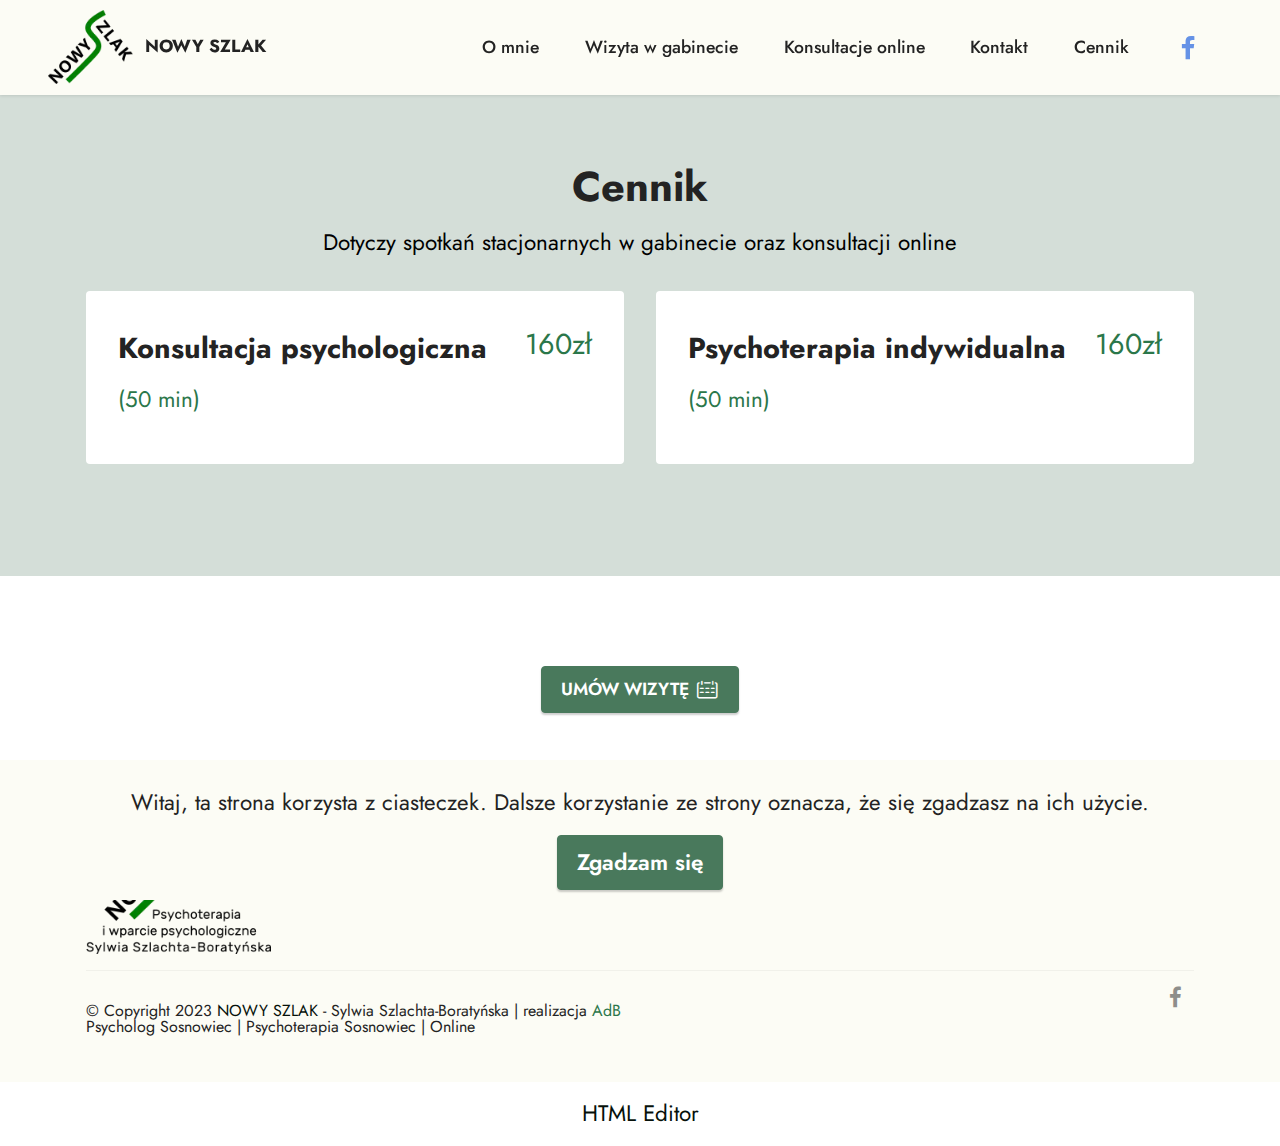
==== cennik.html @ 5344a6f0 "Add files via upload" ====
<!DOCTYPE html>
<html  >
<head>
  <!-- Site made with Mobirise Website Builder v5.9.0, https://mobirise.com -->
  <meta charset="UTF-8">
  <meta http-equiv="X-UA-Compatible" content="IE=edge">
  <meta name="generator" content="Mobirise v5.9.0, mobirise.com">
  <meta name="twitter:card" content="summary_large_image"/>
  <meta name="twitter:image:src" content="assets/images/cennik-meta.jpg">
  <meta property="og:image" content="assets/images/cennik-meta.jpg">
  <meta name="twitter:title" content="Nowy Szlak - Cennik - Gabinet, Online">
  <meta name="viewport" content="width=device-width, initial-scale=1, minimum-scale=1">
  <link rel="shortcut icon" href="assets/images/logo-107x93.png" type="image/x-icon">
  <meta name="description" content="Sylwia Szlachta-Boratyńska - Psycholog, Psychoterapeuta - Pomoc i wparcie psychologiczne, Psychoterapia | Sosnowiec | Online">
  
  
  <title>Nowy Szlak - Cennik - Gabinet, Online</title>
  <link rel="stylesheet" href="assets/web/assets/mobirise-icons-bold/mobirise-icons-bold.css">
  <link rel="stylesheet" href="assets/bootstrap/css/bootstrap.min.css">
  <link rel="stylesheet" href="assets/bootstrap/css/bootstrap-grid.min.css">
  <link rel="stylesheet" href="assets/bootstrap/css/bootstrap-reboot.min.css">
  <link rel="stylesheet" href="assets/dropdown/css/style.css">
  <link rel="stylesheet" href="assets/socicon/css/styles.css">
  <link rel="stylesheet" href="assets/theme/css/style.css">
  <link rel="preload" href="https://fonts.googleapis.com/css?family=Jost:100,200,300,400,500,600,700,800,900,100i,200i,300i,400i,500i,600i,700i,800i,900i&display=swap" as="style" onload="this.onload=null;this.rel='stylesheet'">
  <noscript><link rel="stylesheet" href="https://fonts.googleapis.com/css?family=Jost:100,200,300,400,500,600,700,800,900,100i,200i,300i,400i,500i,600i,700i,800i,900i&display=swap"></noscript>
  <link rel="preload" as="style" href="assets/mobirise/css/mbr-additional.css"><link rel="stylesheet" href="assets/mobirise/css/mbr-additional.css" type="text/css">

  
  
  
</head>
<body>

<!-- Analytics -->
<a id="zl-url" class="zl-url" href="https://www.znanylekarz.pl/sylwia-szlachta-boratynska/psycholog-psychoterapeuta/sosnowiec" rel="nofollow" data-zlw-doctor="sylwia-szlachta-boratynska" data-zlw-type="button_calendar_floating_medium" data-zlw-opinion="false" data-zlw-hide-branding="true" data-zlw-saas-only="false">Sylwia Szlachta - Boratyńska - ZnanyLekarz.pl</a><script>!function($_x,_s,id){var js,fjs=$_x.getElementsByTagName(_s)[0];if(!$_x.getElementById(id)){js = $_x.createElement(_s);js.id = id;js.src = "//platform.docplanner.com/js/widget.js";fjs.parentNode.insertBefore(js,fjs);}}(document,"script","zl-widget-s");</script>
<!-- /Analytics -->


  
  <section data-bs-version="5.1" class="menu menu2 cid-u1muytJQd7" once="menu" id="menu2-38">
    
    <nav class="navbar navbar-dropdown navbar-fixed-top navbar-expand-lg">
        <div class="container-fluid">
            <div class="navbar-brand">
                <span class="navbar-logo">
                    <a href="https://nowyszlak-psycholog.sosnowiec.pl">
                        <img src="assets/images/logo-107x93.webp" alt="Nowy Szlak - Psychoterapia i wsparcie psychologiczne Online oraz stacjonarnie na terenie Sosnowca" style="height: 4.6rem;">
                    </a>
                </span>
                <span class="navbar-caption-wrap"><a class="navbar-caption text-black text-primary display-4" href="https://nowyszlak-psycholog.sosnowiec.pl">NOWY SZLAK</a></span>
            </div>
            <button class="navbar-toggler" type="button" data-toggle="collapse" data-bs-toggle="collapse" data-target="#navbarSupportedContent" data-bs-target="#navbarSupportedContent" aria-controls="navbarNavAltMarkup" aria-expanded="false" aria-label="Toggle navigation">
                <div class="hamburger">
                    <span></span>
                    <span></span>
                    <span></span>
                    <span></span>
                </div>
            </button>
            <div class="collapse navbar-collapse" id="navbarSupportedContent">
                <ul class="navbar-nav nav-dropdown nav-right" data-app-modern-menu="true"><li class="nav-item"><a class="nav-link link text-black text-primary display-4" href="index.html#features16-1a">O mnie</a></li><li class="nav-item"><a class="nav-link link text-black text-primary display-4" href="index.html#info1-9">Wizyta w gabinecie</a></li><li class="nav-item"><a class="nav-link link text-black text-primary display-4" href="index.html#info1-a">Konsultacje online</a>
                    </li><li class="nav-item"><a class="nav-link link text-black text-primary display-4" href="index.html#contacts2-j">Kontakt</a></li><li class="nav-item"><a class="nav-link link text-black text-primary display-4" href="index.html#features8-e">Cennik</a></li></ul>
                <div class="icons-menu">
                    <a class="iconfont-wrapper" href="https://www.facebook.com/nowyszlak" target="_blank">
                        <span class="p-2 mbr-iconfont socicon-facebook socicon" style="color: rgb(101, 146, 230); fill: rgb(101, 146, 230);"></span>
                    </a>
                    
                    
                    
                </div>
                
            </div>
        </div>
    </nav>
</section>

<section data-bs-version="5.1" class="features8 cid-u1muyxGGXT" id="features8-3j">
    <!---->
    

    
    
    <div class="container">
        <div class="row">
            <div class="title col-12">
                <h5 class="mbr-section-title mbr-fonts-style mb-3 display-2">
                    <strong>Cennik</strong></h5>
                <h6 class="mbr-section-subtitle mbr-fonts-style mb-4 display-7">Dotyczy spotkań stacjonarnych w gabinecie oraz konsultacji online</h6>
            </div>
            <div class="card col-12 col-md-6">
                <div class="card-wrapper">
                    <div class="top-line">
                        <h6 class="card-title mbr-fonts-style display-5"><strong>Konsultacja psychologiczna</strong></h6>
                        <p class="mbr-text cost mbr-fonts-style display-5">160zł</p>
                    </div>
                    <div class="bottom-line">
                        <p class="mbr-text mbr-fonts-style display-7">(50 min)</p>
                    </div>
                </div>
            </div>
            <div class="card col-12 col-md-6">
                <div class="card-wrapper">
                    <div class="top-line">
                        <h6 class="card-title mbr-fonts-style display-5"><strong>Psychoterapia indywidualna</strong></h6>
                        <p class="mbr-text cost mbr-fonts-style display-5">160zł</p>
                    </div>
                    <div class="bottom-line">
                        <p class="mbr-text mbr-fonts-style display-7">
                            (50 min)</p>
                    </div>
                </div>
            </div>
            
            
            
            
            
            
            
            
            
            
        </div>
    </div>
</section>

<section data-bs-version="5.1" class="content11 cid-u1myWOgVCv" id="content11-42">
    
    <div class="container">
        <div class="row justify-content-center">
            <div class="col-md-12 col-lg-10">
                <div class="mbr-section-btn align-center"><a class="btn btn-success display-4" href="index.html#contacts2-j"><span class="mbrib-calendar mbr-iconfont mbr-iconfont-btn"></span>UMÓW WIZYTĘ</a></div>
            </div>
        </div>
    </div>
</section>

<section data-bs-version="5.1" class="footer5 cid-u1mxdahwW5" once="footers" id="footer5-40">

    

    

    <div class="container">
        <div class="media-container-row">
            <div class="col-md-2 col-6">
                <div class="media-wrap">
                    <a href="https://nowyszlak-psycholog.sosnowiec.pl">
                        <img src="assets/images/logo-nowy-szlak-napis-222x163.webp" alt="Nowy Szlak Psychoterapia, Psycholog Sosnowiec, Śląsk">
                    </a>
                </div>
            </div>
            <div class="col-10 col-6">
                <p class="mbr-text align-right links mbr-fonts-style display-7"><a href="https://nowyszlak-psycholog.sosnowiec.pl/o-mnie.html" class="text-black text-primary">O mnie</a>&nbsp; &nbsp; &nbsp;<a href="https://nowyszlak-psycholog.sosnowiec.pl/gabinet-sosnowiec.html" class="text-black text-primary">Wizyta w gabinecie</a>&nbsp; &nbsp; &nbsp;<a href="https://nowyszlak-psycholog.sosnowiec.pl/online.html" class="text-black text-primary">Konsultacje online</a>&nbsp; &nbsp; &nbsp;<a href="https://nowyszlak-psycholog.sosnowiec.pl/cennik.html" class="text-black text-primary">Cennik</a>&nbsp; &nbsp; &nbsp;<a href="https://nowyszlak-psycholog.sosnowiec.pl/kontakt.html" class="text-black text-primary">Kontakt</a></p>
            </div>
        </div>
        <!-- <div class="media-container-row">
            <div class="col-md-12"> -->
        <div class="footer-lower">
            <div class="media-container-row">
                <div class="col-md-12">
                    <hr>
                </div>
            </div>
            <div class="media-container-row">
                <div class="col-md-6 copyright">
                    <p class="mbr-text mbr-fonts-style display-4"></p><p>
                        © Copyright 2023 <a href="https://nowyszlak-psycholog.sosnowiec.pl" class="text-primary">NOWY SZLAK</a> - Sylwia Szlachta-Boratyńska | realizacja <a href="mailto:zaba86@tlen.pl" class="text-info">AdB</a><br>Psycholog Sosnowiec | Psychoterapia Sosnowiec | Online<a href="mailto:zaba86@tlen.pl" class="text-info"><br></a><br></p><p></p>
                </div>
                <div class="col-md-6">
                    <div class="social-list align-right">
                        <div class="soc-item">
                            <a href="https://www.facebook.com/nowyszlak" target="_blank">
                                <span class="mbr-iconfont mbr-iconfont-social socicon-facebook socicon"></span>
                            </a>
                        </div>
                        
                        
                        
                        
                        
                    </div>
                </div>
            </div>
            <!-- </div>
            </div> -->
        </div>

    </div>
</section><section class="display-7" style="padding: 0;align-items: center;justify-content: center;flex-wrap: wrap;    align-content: center;display: flex;position: relative;height: 4rem;"><a href="https://mobiri.se/2252214" style="flex: 1 1;height: 4rem;position: absolute;width: 100%;z-index: 1;"><img alt="" style="height: 4rem;" src="[data-uri]"></a><p style="margin: 0;text-align: center;" class="display-7">&#8204;</p><a style="z-index:1" href="https://mobirise.com/html-editor.html">HTML Editor</a></section><script src="assets/bootstrap/js/bootstrap.bundle.min.js"></script>  <script src="assets/web/assets/cookies-alert-plugin/cookies-alert-core.js"></script>  <script src="assets/web/assets/cookies-alert-plugin/cookies-alert-script.js"></script>  <script src="assets/smoothscroll/smooth-scroll.js"></script>  <script src="assets/ytplayer/index.js"></script>  <script src="assets/dropdown/js/navbar-dropdown.js"></script>  <script src="assets/theme/js/script.js"></script>  
  
  
<input name="cookieData" type="hidden" data-cookie-cookiesAlertType='false' data-cookie-customDialogSelector='null' data-cookie-colorText='#232323' data-cookie-colorBg='rgb(252, 252, 245)' data-cookie-opacityOverlay='0' data-cookie-bgOpacity='100' data-cookie-textButton='Zgadzam się' data-cookie-rejectText='REJECT' data-cookie-colorButton='#49795c' data-cookie-rejectColor='#ffffff' data-cookie-colorLink='#424a4d' data-cookie-underlineLink='true' data-cookie-text="Witaj, ta strona korzysta z ciasteczek. Dalsze korzystanie ze strony oznacza, że się zgadzasz na ich użycie.">
  </body>
</html>
---- assets/web/assets/mobirise-icons-bold/mobirise-icons-bold.css ----
@font-face {
  font-family: 'mobirise-icons-bold';
  font-display: swap;
  src:  url('mobirise-icons-bold.eot?m1l4yr');
  src:  url('mobirise-icons-bold.eot?m1l4yr#iefix') format('embedded-opentype'),
    url('mobirise-icons-bold.ttf?m1l4yr') format('truetype'),
    url('mobirise-icons-bold.woff?m1l4yr') format('woff'),
    url('mobirise-icons-bold.svg?m1l4yr#mobirise-icons-bold') format('svg');
  font-weight: normal;
  font-style: normal;
}

[class^="mbrib-"], [class*="mbrib-"] {
  /* use !important to prevent issues with browser extensions that change fonts */
  font-family: 'mobirise-icons-bold' !important;
  speak: none;
  font-style: normal;
  font-weight: normal;
  font-variant: normal;
  text-transform: none;
  line-height: 1;

  /* Better Font Rendering =========== */
  -webkit-font-smoothing: antialiased;
  -moz-osx-font-smoothing: grayscale;
}

.mbrib-add-submenu:before {
  content: "\e900";
}
.mbrib-alert:before {
  content: "\e901";
}
.mbrib-align-center:before {
  content: "\e902";
}
.mbrib-align-justify:before {
  content: "\e903";
}
.mbrib-align-left:before {
  content: "\e904";
}
.mbrib-align-right:before {
  content: "\e905";
}
.mbrib-android:before {
  content: "\e906";
}
.mbrib-apple:before {
  content: "\e907";
}
.mbrib-arrow-down:before {
  content: "\e908";
}
.mbrib-arrow-next:before {
  content: "\e909";
}
.mbrib-arrow-prev:before {
  content: "\e90a";
}
.mbrib-arrow-up:before {
  content: "\e90b";
}
.mbrib-bold:before {
  content: "\e90c";
}
.mbrib-bookmark:before {
  content: "\e90d";
}
.mbrib-bootstrap:before {
  content: "\e90e";
}
.mbrib-briefcase:before {
  content: "\e90f";
}
.mbrib-browse:before {
  content: "\e910";
}
.mbrib-bulleted-list:before {
  content: "\e911";
}
.mbrib-calendar:before {
  content: "\e912";
}
.mbrib-camera:before {
  content: "\e913";
}
.mbrib-cart-add:before {
  content: "\e914";
}
.mbrib-cart-full:before {
  content: "\e915";
}
.mbrib-cash:before {
  content: "\e916";
}
.mbrib-change-style:before {
  content: "\e917";
}
.mbrib-chat:before {
  content: "\e918";
}
.mbrib-clock:before {
  content: "\e919";
}
.mbrib-close:before {
  content: "\e91a";
}
.mbrib-cloud:before {
  content: "\e91b";
}
.mbrib-code:before {
  content: "\e91c";
}
.mbrib-contact-form:before {
  content: "\e91d";
}
.mbrib-credit-card:before {
  content: "\e91e";
}
.mbrib-cursor-click:before {
  content: "\e91f";
}
.mbrib-cust-feedback:before {
  content: "\e920";
}
.mbrib-database:before {
  content: "\e921";
}
.mbrib-delivery:before {
  content: "\e922";
}
.mbrib-desktop:before {
  content: "\e923";
}
.mbrib-devices:before {
  content: "\e924";
}
.mbrib-down:before {
  content: "\e925";
}
.mbrib-download:before {
  content: "\e926";
}
.mbrib-drag-n-drop:before {
  content: "\e927";
}
.mbrib-drag-n-drop2:before {
  content: "\e928";
}
.mbrib-edit:before {
  content: "\e929";
}
.mbrib-edit2:before {
  content: "\e92a";
}
.mbrib-error:before {
  content: "\e92b";
}
.mbrib-extension:before {
  content: "\e92c";
}
.mbrib-features:before {
  content: "\e92d";
}
.mbrib-file:before {
  content: "\e92e";
}
.mbrib-flag:before {
  content: "\e92f";
}
.mbrib-folder:before {
  content: "\e930";
}
.mbrib-gift:before {
  content: "\e931";
}
.mbrib-github:before {
  content: "\e932";
}
.mbrib-globe-2:before {
  content: "\e933";
}
.mbrib-globe:before {
  content: "\e934";
}
.mbrib-growing-chart:before {
  content: "\e935";
}
.mbrib-hearth:before {
  content: "\e936";
}
.mbrib-help:before {
  content: "\e937";
}
.mbrib-home:before {
  content: "\e938";
}
.mbrib-hot-cup:before {
  content: "\e939";
}
.mbrib-idea:before {
  content: "\e93a";
}
.mbrib-image-gallery:before {
  content: "\e93b";
}
.mbrib-image-slider:before {
  content: "\e93c";
}
.mbrib-info:before {
  content: "\e93d";
}
.mbrib-italic:before {
  content: "\e93e";
}
.mbrib-key:before {
  content: "\e93f";
}
.mbrib-laptop:before {
  content: "\e940";
}
.mbrib-layers:before {
  content: "\e941";
}
.mbrib-left-right:before {
  content: "\e942";
}
.mbrib-left:before {
  content: "\e943";
}
.mbrib-letter:before {
  content: "\e944";
}
.mbrib-like:before {
  content: "\e945";
}
.mbrib-link:before {
  content: "\e946";
}
.mbrib-lock:before {
  content: "\e947";
}
.mbrib-login:before {
  content: "\e948";
}
.mbrib-logout:before {
  content: "\e949";
}
.mbrib-magic-stick:before {
  content: "\e94a";
}
.mbrib-map-pin:before {
  content: "\e94b";
}
.mbrib-menu:before {
  content: "\e94c";
}
.mbrib-mobile:before {
  content: "\e94d";
}
.mbrib-mobile2:before {
  content: "\e94e";
}
.mbrib-mobirise:before {
  content: "\e94f";
}
.mbrib-more-horizontal:before {
  content: "\e950";
}
.mbrib-more-vertical:before {
  content: "\e951";
}
.mbrib-music:before {
  content: "\e952";
}
.mbrib-new-file:before {
  content: "\e953";
}
.mbrib-numbered-list:before {
  content: "\e954";
}
.mbrib-opened-folder:before {
  content: "\e955";
}
.mbrib-pages:before {
  content: "\e956";
}
.mbrib-paper-plane:before {
  content: "\e957";
}
.mbrib-paperclip:before {
  content: "\e958";
}
.mbrib-photo:before {
  content: "\e959";
}
.mbrib-photos:before {
  content: "\e95a";
}
.mbrib-pin:before {
  content: "\e95b";
}
.mbrib-play:before {
  content: "\e95c";
}
.mbrib-plus:before {
  content: "\e95d";
}
.mbrib-preview:before {
  content: "\e95e";
}
.mbrib-print:before {
  content: "\e95f";
}
.mbrib-protect:before {
  content: "\e960";
}
.mbrib-question:before {
  content: "\e961";
}
.mbrib-quote-left:before {
  content: "\e962";
}
.mbrib-quote-right:before {
  content: "\e963";
}
.mbrib-redo:before {
  content: "\e964";
}
.mbrib-refresh:before {
  content: "\e965";
}
.mbrib-responsive:before {
  content: "\e966";
}
.mbrib-right:before {
  content: "\e967";
}
.mbrib-rocket:before {
  content: "\e968";
}
.mbrib-sad-face:before {
  content: "\e969";
}
.mbrib-sale:before {
  content: "\e96a";
}
.mbrib-save:before {
  content: "\e96b";
}
.mbrib-search:before {
  content: "\e96c";
}
.mbrib-setting:before {
  content: "\e96d";
}
.mbrib-setting2:before {
  content: "\e96e";
}
.mbrib-setting3:before {
  content: "\e96f";
}
.mbrib-share:before {
  content: "\e970";
}
.mbrib-shopping-bag:before {
  content: "\e971";
}
.mbrib-shopping-basket:before {
  content: "\e972";
}
.mbrib-shopping-cart:before {
  content: "\e973";
}
.mbrib-sites:before {
  content: "\e974";
}
.mbrib-smile-face:before {
  content: "\e975";
}
.mbrib-speed:before {
  content: "\e976";
}
.mbrib-star:before {
  content: "\e977";
}
.mbrib-success:before {
  content: "\e978";
}
.mbrib-sun:before {
  content: "\e979";
}
.mbrib-sun2:before {
  content: "\e97a";
}
.mbrib-tablet-vertical:before {
  content: "\e97b";
}
.mbrib-tablet:before {
  content: "\e97c";
}
.mbrib-target:before {
  content: "\e97d";
}
.mbrib-timer:before {
  content: "\e97e";
}
.mbrib-to-ftp:before {
  content: "\e97f";
}
.mbrib-to-local-drive:before {
  content: "\e980";
}
.mbrib-touch-swipe:before {
  content: "\e981";
}
.mbrib-touch:before {
  content: "\e982";
}
.mbrib-trash:before {
  content: "\e983";
}
.mbrib-underline:before {
  content: "\e984";
}
.mbrib-undo:before {
  content: "\e985";
}
.mbrib-unlink:before {
  content: "\e986";
}
.mbrib-unlock:before {
  content: "\e987";
}
.mbrib-up-down:before {
  content: "\e988";
}
.mbrib-up:before {
  content: "\e989";
}
.mbrib-update:before {
  content: "\e98a";
}
.mbrib-upload:before {
  content: "\e98b";
}
.mbrib-user:before {
  content: "\e98c";
}
.mbrib-user2:before {
  content: "\e98d";
}
.mbrib-users:before {
  content: "\e98e";
}
.mbrib-video-play:before {
  content: "\e98f";
}
.mbrib-video:before {
  content: "\e990";
}
.mbrib-watch:before {
  content: "\e991";
}
.mbrib-website-theme:before {
  content: "\e992";
}
.mbrib-wifi:before {
  content: "\e993";
}
.mbrib-windows:before {
  content: "\e994";
}
.mbrib-zoom-out:before {
  content: "\e995";
}
---- assets/dropdown/css/style.css ----
.navbar-dropdown {
  left: 0;
  padding: 0;
  position: absolute;
  right: 0;
  top: 0;
  transition: all 0.45s ease;
  z-index: 1030;
  background: #282828; }
  .navbar-dropdown .navbar-logo {
    margin-right: 0.8rem;
    transition: margin 0.3s ease-in-out;
    vertical-align: middle; }
    .navbar-dropdown .navbar-logo img {
      height: 3.125rem;
      transition: all 0.3s ease-in-out; }
    .navbar-dropdown .navbar-logo.mbr-iconfont {
      font-size: 3.125rem;
      line-height: 3.125rem; }
  .navbar-dropdown .navbar-caption {
    font-weight: 700;
    white-space: normal;
    vertical-align: -4px;
    line-height: 3.125rem !important; }
    .navbar-dropdown .navbar-caption, .navbar-dropdown .navbar-caption:hover {
      color: inherit;
      text-decoration: none; }
  .navbar-dropdown .mbr-iconfont + .navbar-caption {
    vertical-align: -1px; }
  .navbar-dropdown.navbar-fixed-top {
    position: fixed; }
  .navbar-dropdown .navbar-brand span {
    vertical-align: -4px; }
  .navbar-dropdown.bg-color.transparent {
    background: none; }
  .navbar-dropdown.navbar-short .navbar-brand {
    padding: 0.625rem 0; }
    .navbar-dropdown.navbar-short .navbar-brand span {
      vertical-align: -1px; }
  .navbar-dropdown.navbar-short .navbar-caption {
    line-height: 2.375rem !important;
    vertical-align: -2px; }
  .navbar-dropdown.navbar-short .navbar-logo {
    margin-right: 0.5rem; }
    .navbar-dropdown.navbar-short .navbar-logo img {
      height: 2.375rem; }
    .navbar-dropdown.navbar-short .navbar-logo.mbr-iconfont {
      font-size: 2.375rem;
      line-height: 2.375rem; }
  .navbar-dropdown.navbar-short .mbr-table-cell {
    height: 3.625rem; }
  .navbar-dropdown .navbar-close {
    left: 0.6875rem;
    position: fixed;
    top: 0.75rem;
    z-index: 1000; }
  .navbar-dropdown .hamburger-icon {
    content: "";
    display: inline-block;
    vertical-align: middle;
    width: 16px;
    -webkit-box-shadow: 0 -6px 0 1px #282828,0 0 0 1px #282828,0 6px 0 1px #282828;
    -moz-box-shadow: 0 -6px 0 1px #282828,0 0 0 1px #282828,0 6px 0 1px #282828;
    box-shadow: 0 -6px 0 1px #282828,0 0 0 1px #282828,0 6px 0 1px #282828; }

.dropdown-menu .dropdown-toggle[data-toggle="dropdown-submenu"]::after {
  border-bottom: 0.35em solid transparent;
  border-left: 0.35em solid;
  border-right: 0;
  border-top: 0.35em solid transparent;
  margin-left: 0.3rem; }

.dropdown-menu .dropdown-item:focus {
  outline: 0; }

.nav-dropdown {
  font-size: 0.75rem;
  font-weight: 500;
  height: auto !important; }
  .nav-dropdown .nav-btn {
    padding-left: 1rem; }
  .nav-dropdown .link {
    margin: .667em 1.667em;
    font-weight: 500;
    padding: 0;
    transition: color .2s ease-in-out; }
    .nav-dropdown .link.dropdown-toggle {
      margin-right: 2.583em; }
      .nav-dropdown .link.dropdown-toggle::after {
        margin-left: .25rem;
        border-top: 0.35em solid;
        border-right: 0.35em solid transparent;
        border-left: 0.35em solid transparent;
        border-bottom: 0; }
      .nav-dropdown .link.dropdown-toggle[aria-expanded="true"] {
        margin: 0;
        padding: 0.667em 3.263em  0.667em 1.667em; }
  .nav-dropdown .link::after,
  .nav-dropdown .dropdown-item::after {
    color: inherit; }
  .nav-dropdown .btn {
    font-size: 0.75rem;
    font-weight: 700;
    letter-spacing: 0;
    margin-bottom: 0;
    padding-left: 1.25rem;
    padding-right: 1.25rem; }
  .nav-dropdown .dropdown-menu {
    border-radius: 0;
    border: 0;
    left: 0;
    margin: 0;
    padding-bottom: 1.25rem;
    padding-top: 1.25rem;
    position: relative; }
  .nav-dropdown .dropdown-submenu {
    margin-left: 0.125rem;
    top: 0; }
  .nav-dropdown .dropdown-item {
    font-weight: 500;
    line-height: 2;
    padding: 0.3846em 4.615em 0.3846em 1.5385em;
    position: relative;
    transition: color .2s ease-in-out, background-color .2s ease-in-out; }
    .nav-dropdown .dropdown-item::after {
      margin-top: -0.3077em;
      position: absolute;
      right: 1.1538em;
      top: 50%; }
    .nav-dropdown .dropdown-item:focus, .nav-dropdown .dropdown-item:hover {
      background: none; }

@media (max-width: 767px) {
  .nav-dropdown.navbar-toggleable-sm {
    bottom: 0;
    display: none;
    left: 0;
    overflow-x: hidden;
    position: fixed;
    top: 0;
    transform: translateX(-100%);
    -ms-transform: translateX(-100%);
    -webkit-transform: translateX(-100%);
    width: 18.75rem;
    z-index: 999; } }
.nav-dropdown.navbar-toggleable-xl {
  bottom: 0;
  display: none;
  left: 0;
  overflow-x: hidden;
  position: fixed;
  top: 0;
  transform: translateX(-100%);
  -ms-transform: translateX(-100%);
  -webkit-transform: translateX(-100%);
  width: 18.75rem;
  z-index: 999; }

.nav-dropdown-sm {
  display: block !important;
  overflow-x: hidden;
  overflow: auto;
  padding-top: 3.875rem; }
  .nav-dropdown-sm::after {
    content: "";
    display: block;
    height: 3rem;
    width: 100%; }
  .nav-dropdown-sm.collapse.in ~ .navbar-close {
    display: block !important; }
  .nav-dropdown-sm.collapsing, .nav-dropdown-sm.collapse.in {
    transform: translateX(0);
    -ms-transform: translateX(0);
    -webkit-transform: translateX(0);
    transition: all 0.25s ease-out;
    -webkit-transition: all 0.25s ease-out;
    background: #282828; }
  .nav-dropdown-sm.collapsing[aria-expanded="false"] {
    transform: translateX(-100%);
    -ms-transform: translateX(-100%);
    -webkit-transform: translateX(-100%); }
  .nav-dropdown-sm .nav-item {
    display: block;
    margin-left: 0 !important;
    padding-left: 0; }
  .nav-dropdown-sm .link,
  .nav-dropdown-sm .dropdown-item {
    border-top: 1px dotted rgba(255, 255, 255, 0.1);
    font-size: 0.8125rem;
    line-height: 1.6;
    margin: 0 !important;
    padding: 0.875rem 2.4rem 0.875rem 1.5625rem !important;
    position: relative;
    white-space: normal; }
    .nav-dropdown-sm .link:focus, .nav-dropdown-sm .link:hover,
    .nav-dropdown-sm .dropdown-item:focus,
    .nav-dropdown-sm .dropdown-item:hover {
      background: rgba(0, 0, 0, 0.2) !important;
      color: #c0a375; }
  .nav-dropdown-sm .nav-btn {
    position: relative;
    padding: 1.5625rem 1.5625rem 0 1.5625rem; }
    .nav-dropdown-sm .nav-btn::before {
      border-top: 1px dotted rgba(255, 255, 255, 0.1);
      content: "";
      left: 0;
      position: absolute;
      top: 0;
      width: 100%; }
    .nav-dropdown-sm .nav-btn + .nav-btn {
      padding-top: 0.625rem; }
      .nav-dropdown-sm .nav-btn + .nav-btn::before {
        display: none; }
  .nav-dropdown-sm .btn {
    padding: 0.625rem 0; }
  .nav-dropdown-sm .dropdown-toggle[data-toggle="dropdown-submenu"]::after {
    margin-left: .25rem;
    border-top: 0.35em solid;
    border-right: 0.35em solid transparent;
    border-left: 0.35em solid transparent;
    border-bottom: 0; }
  .nav-dropdown-sm .dropdown-toggle[data-toggle="dropdown-submenu"][aria-expanded="true"]::after {
    border-top: 0;
    border-right: 0.35em solid transparent;
    border-left: 0.35em solid transparent;
    border-bottom: 0.35em solid; }
  .nav-dropdown-sm .dropdown-menu {
    margin: 0;
    padding: 0;
    position: relative;
    top: 0;
    left: 0;
    width: 100%;
    border: 0;
    float: none;
    border-radius: 0;
    background: none; }
  .nav-dropdown-sm .dropdown-submenu {
    left: 100%;
    margin-left: 0.125rem;
    margin-top: -1.25rem;
    top: 0; }

.navbar-toggleable-sm .nav-dropdown .dropdown-menu {
  position: absolute; }

.navbar-toggleable-sm .nav-dropdown .dropdown-submenu {
  left: 100%;
  margin-left: 0.125rem;
  margin-top: -1.25rem;
  top: 0; }

.navbar-toggleable-sm.opened .nav-dropdown .dropdown-menu {
  position: relative; }

.navbar-toggleable-sm.opened .nav-dropdown .dropdown-submenu {
  left: 0;
  margin-left: 00rem;
  margin-top: 0rem;
  top: 0; }

.is-builder .nav-dropdown.collapsing {
  transition: none !important; }
---- assets/socicon/css/styles.css ----
@charset "UTF-8";

@font-face {
  font-family: 'Socicon';
  src:  url('../fonts/socicon.eot');
  src:  url('../fonts/socicon.eot?#iefix') format('embedded-opentype'),
    url('../fonts/socicon.woff2') format('woff2'),
    url('../fonts/socicon.ttf') format('truetype'),
    url('../fonts/socicon.woff') format('woff'),
    url('../fonts/socicon.svg#socicon') format('svg');
  font-weight: normal;
  font-style: normal;
  font-display: swap;
}

[data-icon]:before {
  font-family: "socicon" !important;
  content: attr(data-icon);
  font-style: normal !important;
  font-weight: normal !important;
  font-variant: normal !important;
  text-transform: none !important;
  speak: none;
  line-height: 1;
  -webkit-font-smoothing: antialiased;
  -moz-osx-font-smoothing: grayscale;
}

[class^="socicon-"], [class*=" socicon-"] {
  /* use !important to prevent issues with browser extensions that change fonts */
  font-family: 'Socicon' !important;
  speak: none;
  font-style: normal;
  font-weight: normal;
  font-variant: normal;
  text-transform: none;
  line-height: 1;

  /* Better Font Rendering =========== */
  -webkit-font-smoothing: antialiased;
  -moz-osx-font-smoothing: grayscale;
}

.socicon-eitaa:before {
  content: "\e97c";
}
.socicon-soroush:before {
  content: "\e97d";
}
.socicon-bale:before {
  content: "\e97e";
}
.socicon-zazzle:before {
  content: "\e97b";
}
.socicon-society6:before {
  content: "\e97a";
}
.socicon-redbubble:before {
  content: "\e979";
}
.socicon-avvo:before {
  content: "\e978";
}
.socicon-stitcher:before {
  content: "\e977";
}
.socicon-googlehangouts:before {
  content: "\e974";
}
.socicon-dlive:before {
  content: "\e975";
}
.socicon-vsco:before {
  content: "\e976";
}
.socicon-flipboard:before {
  content: "\e973";
}
.socicon-ubuntu:before {
  content: "\e958";
}
.socicon-artstation:before {
  content: "\e959";
}
.socicon-invision:before {
  content: "\e95a";
}
.socicon-torial:before {
  content: "\e95b";
}
.socicon-collectorz:before {
  content: "\e95c";
}
.socicon-seenthis:before {
  content: "\e95d";
}
.socicon-googleplaymusic:before {
  content: "\e95e";
}
.socicon-debian:before {
  content: "\e95f";
}
.socicon-filmfreeway:before {
  content: "\e960";
}
.socicon-gnome:before {
  content: "\e961";
}
.socicon-itchio:before {
  content: "\e962";
}
.socicon-jamendo:before {
  content: "\e963";
}
.socicon-mix:before {
  content: "\e964";
}
.socicon-sharepoint:before {
  content: "\e965";
}
.socicon-tinder:before {
  content: "\e966";
}
.socicon-windguru:before {
  content: "\e967";
}
.socicon-cdbaby:before {
  content: "\e968";
}
.socicon-elementaryos:before {
  content: "\e969";
}
.socicon-stage32:before {
  content: "\e96a";
}
.socicon-tiktok:before {
  content: "\e96b";
}
.socicon-gitter:before {
  content: "\e96c";
}
.socicon-letterboxd:before {
  content: "\e96d";
}
.socicon-threema:before {
  content: "\e96e";
}
.socicon-splice:before {
  content: "\e96f";
}
.socicon-metapop:before {
  content: "\e970";
}
.socicon-naver:before {
  content: "\e971";
}
.socicon-remote:before {
  content: "\e972";
}
.socicon-internet:before {
  content: "\e957";
}
.socicon-moddb:before {
  content: "\e94b";
}
.socicon-indiedb:before {
  content: "\e94c";
}
.socicon-traxsource:before {
  content: "\e94d";
}
.socicon-gamefor:before {
  content: "\e94e";
}
.socicon-pixiv:before {
  content: "\e94f";
}
.socicon-myanimelist:before {
  content: "\e950";
}
.socicon-blackberry:before {
  content: "\e951";
}
.socicon-wickr:before {
  content: "\e952";
}
.socicon-spip:before {
  content: "\e953";
}
.socicon-napster:before {
  content: "\e954";
}
.socicon-beatport:before {
  content: "\e955";
}
.socicon-hackerone:before {
  content: "\e956";
}
.socicon-hackernews:before {
  content: "\e946";
}
.socicon-smashwords:before {
  content: "\e947";
}
.socicon-kobo:before {
  content: "\e948";
}
.socicon-bookbub:before {
  content: "\e949";
}
.socicon-mailru:before {
  content: "\e94a";
}
.socicon-gitlab:before {
  content: "\e945";
}
.socicon-instructables:before {
  content: "\e944";
}
.socicon-portfolio:before {
  content: "\e943";
}
.socicon-codered:before {
  content: "\e940";
}
.socicon-origin:before {
  content: "\e941";
}
.socicon-nextdoor:before {
  content: "\e942";
}
.socicon-udemy:before {
  content: "\e93f";
}
.socicon-livemaster:before {
  content: "\e93e";
}
.socicon-crunchbase:before {
  content: "\e93b";
}
.socicon-homefy:before {
  content: "\e93c";
}
.socicon-calendly:before {
  content: "\e93d";
}
.socicon-realtor:before {
  content: "\e90f";
}
.socicon-tidal:before {
  content: "\e910";
}
.socicon-qobuz:before {
  content: "\e911";
}
.socicon-natgeo:before {
  content: "\e912";
}
.socicon-mastodon:before {
  content: "\e913";
}
.socicon-unsplash:before {
  content: "\e914";
}
.socicon-homeadvisor:before {
  content: "\e915";
}
.socicon-angieslist:before {
  content: "\e916";
}
.socicon-codepen:before {
  content: "\e917";
}
.socicon-slack:before {
  content: "\e918";
}
.socicon-openaigym:before {
  content: "\e919";
}
.socicon-logmein:before {
  content: "\e91a";
}
.socicon-fiverr:before {
  content: "\e91b";
}
.socicon-gotomeeting:before {
  content: "\e91c";
}
.socicon-aliexpress:before {
  content: "\e91d";
}
.socicon-guru:before {
  content: "\e91e";
}
.socicon-appstore:before {
  content: "\e91f";
}
.socicon-homes:before {
  content: "\e920";
}
.socicon-zoom:before {
  content: "\e921";
}
.socicon-alibaba:before {
  content: "\e922";
}
.socicon-craigslist:before {
  content: "\e923";
}
.socicon-wix:before {
  content: "\e924";
}
.socicon-redfin:before {
  content: "\e925";
}
.socicon-googlecalendar:before {
  content: "\e926";
}
.socicon-shopify:before {
  content: "\e927";
}
.socicon-freelancer:before {
  content: "\e928";
}
.socicon-seedrs:before {
  content: "\e929";
}
.socicon-bing:before {
  content: "\e92a";
}
.socicon-doodle:before {
  content: "\e92b";
}
.socicon-bonanza:before {
  content: "\e92c";
}
.socicon-squarespace:before {
  content: "\e92d";
}
.socicon-toptal:before {
  content: "\e92e";
}
.socicon-gust:before {
  content: "\e92f";
}
.socicon-ask:before {
  content: "\e930";
}
.socicon-trulia:before {
  content: "\e931";
}
.socicon-loomly:before {
  content: "\e932";
}
.socicon-ghost:before {
  content: "\e933";
}
.socicon-upwork:before {
  content: "\e934";
}
.socicon-fundable:before {
  content: "\e935";
}
.socicon-booking:before {
  content: "\e936";
}
.socicon-googlemaps:before {
  content: "\e937";
}
.socicon-zillow:before {
  content: "\e938";
}
.socicon-niconico:before {
  content: "\e939";
}
.socicon-toneden:before {
  content: "\e93a";
}
.socicon-augment:before {
  content: "\e908";
}
.socicon-bitbucket:before {
  content: "\e909";
}
.socicon-fyuse:before {
  content: "\e90a";
}
.socicon-yt-gaming:before {
  content: "\e90b";
}
.socicon-sketchfab:before {
  content: "\e90c";
}
.socicon-mobcrush:before {
  content: "\e90d";
}
.socicon-microsoft:before {
  content: "\e90e";
}
.socicon-pandora:before {
  content: "\e907";
}
.socicon-messenger:before {
  content: "\e906";
}
.socicon-gamewisp:before {
  content: "\e905";
}
.socicon-bloglovin:before {
  content: "\e904";
}
.socicon-tunein:before {
  content: "\e903";
}
.socicon-gamejolt:before {
  content: "\e901";
}
.socicon-trello:before {
  content: "\e902";
}
.socicon-spreadshirt:before {
  content: "\e900";
}
.socicon-500px:before {
  content: "\e000";
}
.socicon-8tracks:before {
  content: "\e001";
}
.socicon-airbnb:before {
  content: "\e002";
}
.socicon-alliance:before {
  content: "\e003";
}
.socicon-amazon:before {
  content: "\e004";
}
.socicon-amplement:before {
  content: "\e005";
}
.socicon-android:before {
  content: "\e006";
}
.socicon-angellist:before {
  content: "\e007";
}
.socicon-apple:before {
  content: "\e008";
}
.socicon-appnet:before {
  content: "\e009";
}
.socicon-baidu:before {
  content: "\e00a";
}
.socicon-bandcamp:before {
  content: "\e00b";
}
.socicon-battlenet:before {
  content: "\e00c";
}
.socicon-mixer:before {
  content: "\e00d";
}
.socicon-bebee:before {
  content: "\e00e";
}
.socicon-bebo:before {
  content: "\e00f";
}
.socicon-behance:before {
  content: "\e010";
}
.socicon-blizzard:before {
  content: "\e011";
}
.socicon-blogger:before {
  content: "\e012";
}
.socicon-buffer:before {
  content: "\e013";
}
.socicon-chrome:before {
  content: "\e014";
}
.socicon-coderwall:before {
  content: "\e015";
}
.socicon-curse:before {
  content: "\e016";
}
.socicon-dailymotion:before {
  content: "\e017";
}
.socicon-deezer:before {
  content: "\e018";
}
.socicon-delicious:before {
  content: "\e019";
}
.socicon-deviantart:before {
  content: "\e01a";
}
.socicon-diablo:before {
  content: "\e01b";
}
.socicon-digg:before {
  content: "\e01c";
}
.socicon-discord:before {
  content: "\e01d";
}
.socicon-disqus:before {
  content: "\e01e";
}
.socicon-douban:before {
  content: "\e01f";
}
.socicon-draugiem:before {
  content: "\e020";
}
.socicon-dribbble:before {
  content: "\e021";
}
.socicon-drupal:before {
  content: "\e022";
}
.socicon-ebay:before {
  content: "\e023";
}
.socicon-ello:before {
  content: "\e024";
}
.socicon-endomodo:before {
  content: "\e025";
}
.socicon-envato:before {
  content: "\e026";
}
.socicon-etsy:before {
  content: "\e027";
}
.socicon-facebook:before {
  content: "\e028";
}
.socicon-feedburner:before {
  content: "\e029";
}
.socicon-filmweb:before {
  content: "\e02a";
}
.socicon-firefox:before {
  content: "\e02b";
}
.socicon-flattr:before {
  content: "\e02c";
}
.socicon-flickr:before {
  content: "\e02d";
}
.socicon-formulr:before {
  content: "\e02e";
}
.socicon-forrst:before {
  content: "\e02f";
}
.socicon-foursquare:before {
  content: "\e030";
}
.socicon-friendfeed:before {
  content: "\e031";
}
.socicon-github:before {
  content: "\e032";
}
.socicon-goodreads:before {
  content: "\e033";
}
.socicon-google:before {
  content: "\e034";
}
.socicon-googlescholar:before {
  content: "\e035";
}
.socicon-googlegroups:before {
  content: "\e036";
}
.socicon-googlephotos:before {
  content: "\e037";
}
.socicon-googleplus:before {
  content: "\e038";
}
.socicon-grooveshark:before {
  content: "\e039";
}
.socicon-hackerrank:before {
  content: "\e03a";
}
.socicon-hearthstone:before {
  content: "\e03b";
}
.socicon-hellocoton:before {
  content: "\e03c";
}
.socicon-heroes:before {
  content: "\e03d";
}
.socicon-smashcast:before {
  content: "\e03e";
}
.socicon-horde:before {
  content: "\e03f";
}
.socicon-houzz:before {
  content: "\e040";
}
.socicon-icq:before {
  content: "\e041";
}
.socicon-identica:before {
  content: "\e042";
}
.socicon-imdb:before {
  content: "\e043";
}
.socicon-instagram:before {
  content: "\e044";
}
.socicon-issuu:before {
  content: "\e045";
}
.socicon-istock:before {
  content: "\e046";
}
.socicon-itunes:before {
  content: "\e047";
}
.socicon-keybase:before {
  content: "\e048";
}
.socicon-lanyrd:before {
  content: "\e049";
}
.socicon-lastfm:before {
  content: "\e04a";
}
.socicon-line:before {
  content: "\e04b";
}
.socicon-linkedin:before {
  content: "\e04c";
}
.socicon-livejournal:before {
  content: "\e04d";
}
.socicon-lyft:before {
  content: "\e04e";
}
.socicon-macos:before {
  content: "\e04f";
}
.socicon-mail:before {
  content: "\e050";
}
.socicon-medium:before {
  content: "\e051";
}
.socicon-meetup:before {
  content: "\e052";
}
.socicon-mixcloud:before {
  content: "\e053";
}
.socicon-modelmayhem:before {
  content: "\e054";
}
.socicon-mumble:before {
  content: "\e055";
}
.socicon-myspace:before {
  content: "\e056";
}
.socicon-newsvine:before {
  content: "\e057";
}
.socicon-nintendo:before {
  content: "\e058";
}
.socicon-npm:before {
  content: "\e059";
}
.socicon-odnoklassniki:before {
  content: "\e05a";
}
.socicon-openid:before {
  content: "\e05b";
}
.socicon-opera:before {
  content: "\e05c";
}
.socicon-outlook:before {
  content: "\e05d";
}
.socicon-overwatch:before {
  content: "\e05e";
}
.socicon-patreon:before {
  content: "\e05f";
}
.socicon-paypal:before {
  content: "\e060";
}
.socicon-periscope:before {
  content: "\e061";
}
.socicon-persona:before {
  content: "\e062";
}
.socicon-pinterest:before {
  content: "\e063";
}
.socicon-play:before {
  content: "\e064";
}
.socicon-player:before {
  content: "\e065";
}
.socicon-playstation:before {
  content: "\e066";
}
.socicon-pocket:before {
  content: "\e067";
}
.socicon-qq:before {
  content: "\e068";
}
.socicon-quora:before {
  content: "\e069";
}
.socicon-raidcall:before {
  content: "\e06a";
}
.socicon-ravelry:before {
  content: "\e06b";
}
.socicon-reddit:before {
  content: "\e06c";
}
.socicon-renren:before {
  content: "\e06d";
}
.socicon-researchgate:before {
  content: "\e06e";
}
.socicon-residentadvisor:before {
  content: "\e06f";
}
.socicon-reverbnation:before {
  content: "\e070";
}
.socicon-rss:before {
  content: "\e071";
}
.socicon-sharethis:before {
  content: "\e072";
}
.socicon-skype:before {
  content: "\e073";
}
.socicon-slideshare:before {
  content: "\e074";
}
.socicon-smugmug:before {
  content: "\e075";
}
.socicon-snapchat:before {
  content: "\e076";
}
.socicon-songkick:before {
  content: "\e077";
}
.socicon-soundcloud:before {
  content: "\e078";
}
.socicon-spotify:before {
  content: "\e079";
}
.socicon-stackexchange:before {
  content: "\e07a";
}
.socicon-stackoverflow:before {
  content: "\e07b";
}
.socicon-starcraft:before {
  content: "\e07c";
}
.socicon-stayfriends:before {
  content: "\e07d";
}
.socicon-steam:before {
  content: "\e07e";
}
.socicon-storehouse:before {
  content: "\e07f";
}
.socicon-strava:before {
  content: "\e080";
}
.socicon-streamjar:before {
  content: "\e081";
}
.socicon-stumbleupon:before {
  content: "\e082";
}
.socicon-swarm:before {
  content: "\e083";
}
.socicon-teamspeak:before {
  content: "\e084";
}
.socicon-teamviewer:before {
  content: "\e085";
}
.socicon-technorati:before {
  content: "\e086";
}
.socicon-telegram:before {
  content: "\e087";
}
.socicon-tripadvisor:before {
  content: "\e088";
}
.socicon-tripit:before {
  content: "\e089";
}
.socicon-triplej:before {
  content: "\e08a";
}
.socicon-tumblr:before {
  content: "\e08b";
}
.socicon-twitch:before {
  content: "\e08c";
}
.socicon-twitter:before {
  content: "\e08d";
}
.socicon-uber:before {
  content: "\e08e";
}
.socicon-ventrilo:before {
  content: "\e08f";
}
.socicon-viadeo:before {
  content: "\e090";
}
.socicon-viber:before {
  content: "\e091";
}
.socicon-viewbug:before {
  content: "\e092";
}
.socicon-vimeo:before {
  content: "\e093";
}
.socicon-vine:before {
  content: "\e094";
}
.socicon-vkontakte:before {
  content: "\e095";
}
.socicon-warcraft:before {
  content: "\e096";
}
.socicon-wechat:before {
  content: "\e097";
}
.socicon-weibo:before {
  content: "\e098";
}
.socicon-whatsapp:before {
  content: "\e099";
}
.socicon-wikipedia:before {
  content: "\e09a";
}
.socicon-windows:before {
  content: "\e09b";
}
.socicon-wordpress:before {
  content: "\e09c";
}
.socicon-wykop:before {
  content: "\e09d";
}
.socicon-xbox:before {
  content: "\e09e";
}
.socicon-xing:before {
  content: "\e09f";
}
.socicon-yahoo:before {
  content: "\e0a0";
}
.socicon-yammer:before {
  content: "\e0a1";
}
.socicon-yandex:before {
  content: "\e0a2";
}
.socicon-yelp:before {
  content: "\e0a3";
}
.socicon-younow:before {
  content: "\e0a4";
}
.socicon-youtube:before {
  content: "\e0a5";
}
.socicon-zapier:before {
  content: "\e0a6";
}
.socicon-zerply:before {
  content: "\e0a7";
}
.socicon-zomato:before {
  content: "\e0a8";
}
.socicon-zynga:before {
  content: "\e0a9";
}
---- assets/theme/css/style.css ----
@charset "UTF-8";
section {
  background-color: #ffffff;
}

body {
  font-style: normal;
  line-height: 1.5;
  font-weight: 400;
  color: #232323;
  position: relative;
}

button {
  background-color: transparent;
  border-color: transparent;
}

section,
.container,
.container-fluid {
  position: relative;
  word-wrap: break-word;
}

a.mbr-iconfont:hover {
  text-decoration: none;
}

.article .lead p,
.article .lead ul,
.article .lead ol,
.article .lead pre,
.article .lead blockquote {
  margin-bottom: 0;
}

a {
  font-style: normal;
  font-weight: 400;
  cursor: pointer;
}
a, a:hover {
  text-decoration: none;
}

.mbr-section-title {
  font-style: normal;
  line-height: 1.3;
}

.mbr-section-subtitle {
  line-height: 1.3;
}

.mbr-text {
  font-style: normal;
  line-height: 1.7;
}

h1,
h2,
h3,
h4,
h5,
h6,
.display-1,
.display-2,
.display-4,
.display-5,
.display-7,
span,
p,
a {
  line-height: 1;
  word-break: break-word;
  word-wrap: break-word;
  font-weight: 400;
}

b,
strong {
  font-weight: bold;
}

input:-webkit-autofill, input:-webkit-autofill:hover, input:-webkit-autofill:focus, input:-webkit-autofill:active {
  transition-delay: 9999s;
  -webkit-transition-property: background-color, color;
  transition-property: background-color, color;
}

textarea[type=hidden] {
  display: none;
}

section {
  background-position: 50% 50%;
  background-repeat: no-repeat;
  background-size: cover;
}
section .mbr-background-video,
section .mbr-background-video-preview {
  position: absolute;
  bottom: 0;
  left: 0;
  right: 0;
  top: 0;
}

.hidden {
  visibility: hidden;
}

.mbr-z-index20 {
  z-index: 20;
}

/*! Base colors */
.mbr-white {
  color: #ffffff;
}

.mbr-black {
  color: #111111;
}

.mbr-bg-white {
  background-color: #ffffff;
}

.mbr-bg-black {
  background-color: #000000;
}

/*! Text-aligns */
.align-left {
  text-align: left;
}

.align-center {
  text-align: center;
}

.align-right {
  text-align: right;
}

/*! Font-weight  */
.mbr-light {
  font-weight: 300;
}

.mbr-regular {
  font-weight: 400;
}

.mbr-semibold {
  font-weight: 500;
}

.mbr-bold {
  font-weight: 700;
}

/*! Media  */
.media-content {
  flex-basis: 100%;
}

.media-container-row {
  display: flex;
  flex-direction: row;
  flex-wrap: wrap;
  justify-content: center;
  align-content: center;
  align-items: start;
}
.media-container-row .media-size-item {
  width: 400px;
}

.media-container-column {
  display: flex;
  flex-direction: column;
  flex-wrap: wrap;
  justify-content: center;
  align-content: center;
  align-items: stretch;
}
.media-container-column > * {
  width: 100%;
}

@media (min-width: 992px) {
  .media-container-row {
    flex-wrap: nowrap;
  }
}
figure {
  margin-bottom: 0;
  overflow: hidden;
}

figure[mbr-media-size] {
  transition: width 0.1s;
}

img,
iframe {
  display: block;
  width: 100%;
}

.card {
  background-color: transparent;
  border: none;
}

.card-box {
  width: 100%;
}

.card-img {
  text-align: center;
  flex-shrink: 0;
  -webkit-flex-shrink: 0;
}

.media {
  max-width: 100%;
  margin: 0 auto;
}

.mbr-figure {
  align-self: center;
}

.media-container > div {
  max-width: 100%;
}

.mbr-figure img,
.card-img img {
  width: 100%;
}

@media (max-width: 991px) {
  .media-size-item {
    width: auto !important;
  }

  .media {
    width: auto;
  }

  .mbr-figure {
    width: 100% !important;
  }
}
/*! Buttons */
.mbr-section-btn {
  margin-left: -0.6rem;
  margin-right: -0.6rem;
  font-size: 0;
}

.btn {
  font-weight: 600;
  border-width: 1px;
  font-style: normal;
  margin: 0.6rem 0.6rem;
  white-space: normal;
  transition: all 0.2s ease-in-out;
  display: inline-flex;
  align-items: center;
  justify-content: center;
  word-break: break-word;
}

.btn-sm {
  font-weight: 600;
  letter-spacing: 0px;
  transition: all 0.3s ease-in-out;
}

.btn-md {
  font-weight: 600;
  letter-spacing: 0px;
  transition: all 0.3s ease-in-out;
}

.btn-lg {
  font-weight: 600;
  letter-spacing: 0px;
  transition: all 0.3s ease-in-out;
}

.btn-form {
  margin: 0;
}
.btn-form:hover {
  cursor: pointer;
}

nav .mbr-section-btn {
  margin-left: 0rem;
  margin-right: 0rem;
}

/*! Btn icon margin */
.btn .mbr-iconfont,
.btn.btn-sm .mbr-iconfont {
  order: 1;
  cursor: pointer;
  margin-left: 0.5rem;
  vertical-align: sub;
}

.btn.btn-md .mbr-iconfont,
.btn.btn-md .mbr-iconfont {
  margin-left: 0.8rem;
}

.mbr-regular {
  font-weight: 400;
}

.mbr-semibold {
  font-weight: 500;
}

.mbr-bold {
  font-weight: 700;
}

[type=submit] {
  -webkit-appearance: none;
}

/*! Full-screen */
.mbr-fullscreen .mbr-overlay {
  min-height: 100vh;
}

.mbr-fullscreen {
  display: flex;
  display: -moz-flex;
  display: -ms-flex;
  display: -o-flex;
  align-items: center;
  min-height: 100vh;
  padding-top: 3rem;
  padding-bottom: 3rem;
}

/*! Map */
.map {
  height: 25rem;
  position: relative;
}
.map iframe {
  width: 100%;
  height: 100%;
}

/*! Scroll to top arrow */
.mbr-arrow-up {
  bottom: 25px;
  right: 90px;
  position: fixed;
  text-align: right;
  z-index: 5000;
  color: #ffffff;
  font-size: 22px;
}

.mbr-arrow-up a {
  background: rgba(0, 0, 0, 0.2);
  border-radius: 50%;
  color: #fff;
  display: inline-block;
  height: 60px;
  width: 60px;
  border: 2px solid #fff;
  outline-style: none !important;
  position: relative;
  text-decoration: none;
  transition: all 0.3s ease-in-out;
  cursor: pointer;
  text-align: center;
}
.mbr-arrow-up a:hover {
  background-color: rgba(0, 0, 0, 0.4);
}
.mbr-arrow-up a i {
  line-height: 60px;
}

.mbr-arrow-up-icon {
  display: block;
  color: #fff;
}

.mbr-arrow-up-icon::before {
  content: "›";
  display: inline-block;
  font-family: serif;
  font-size: 22px;
  line-height: 1;
  font-style: normal;
  position: relative;
  top: 6px;
  left: -4px;
  transform: rotate(-90deg);
}

/*! Arrow Down */
.mbr-arrow {
  position: absolute;
  bottom: 45px;
  left: 50%;
  width: 60px;
  height: 60px;
  cursor: pointer;
  background-color: rgba(80, 80, 80, 0.5);
  border-radius: 50%;
  transform: translateX(-50%);
}
@media (max-width: 767px) {
  .mbr-arrow {
    display: none;
  }
}
.mbr-arrow > a {
  display: inline-block;
  text-decoration: none;
  outline-style: none;
  -webkit-animation: arrowdown 1.7s ease-in-out infinite;
          animation: arrowdown 1.7s ease-in-out infinite;
  color: #ffffff;
}
.mbr-arrow > a > i {
  position: absolute;
  top: -2px;
  left: 15px;
  font-size: 2rem;
}

#scrollToTop a i::before {
  content: "";
  position: absolute;
  display: block;
  border-bottom: 2.5px solid #fff;
  border-left: 2.5px solid #fff;
  width: 27.8%;
  height: 27.8%;
  left: 50%;
  top: 51%;
  transform: translateY(-30%) translateX(-50%) rotate(135deg);
}

@keyframes arrowdown {
  0% {
    transform: translateY(0px);
  }
  50% {
    transform: translateY(-5px);
  }
  100% {
    transform: translateY(0px);
  }
}
@-webkit-keyframes arrowdown {
  0% {
    transform: translateY(0px);
  }
  50% {
    transform: translateY(-5px);
  }
  100% {
    transform: translateY(0px);
  }
}
@media (max-width: 500px) {
  .mbr-arrow-up {
    left: 0;
    right: 0;
    text-align: center;
  }
}
/*Gradients animation*/
@keyframes gradient-animation {
  from {
    background-position: 0% 100%;
    -webkit-animation-timing-function: ease-in-out;
            animation-timing-function: ease-in-out;
  }
  to {
    background-position: 100% 0%;
    -webkit-animation-timing-function: ease-in-out;
            animation-timing-function: ease-in-out;
  }
}
@-webkit-keyframes gradient-animation {
  from {
    background-position: 0% 100%;
    -webkit-animation-timing-function: ease-in-out;
            animation-timing-function: ease-in-out;
  }
  to {
    background-position: 100% 0%;
    -webkit-animation-timing-function: ease-in-out;
            animation-timing-function: ease-in-out;
  }
}
.bg-gradient {
  background-size: 200% 200%;
  animation: gradient-animation 5s infinite alternate;
  -webkit-animation: gradient-animation 5s infinite alternate;
}

.menu .navbar-brand {
  display: -webkit-flex;
}
.menu .navbar-brand span {
  display: flex;
  display: -webkit-flex;
}
.menu .navbar-brand .navbar-caption-wrap {
  display: -webkit-flex;
}
.menu .navbar-brand .navbar-logo img {
  display: -webkit-flex;
  width: auto;
}
@media (min-width: 768px) and (max-width: 991px) {
  .menu .navbar-toggleable-sm .navbar-nav {
    display: -ms-flexbox;
  }
}
@media (max-width: 991px) {
  .menu .navbar-collapse {
    max-height: 93.5vh;
  }
  .menu .navbar-collapse.show {
    overflow: auto;
  }
}
@media (min-width: 992px) {
  .menu .navbar-nav.nav-dropdown {
    display: -webkit-flex;
  }
  .menu .navbar-toggleable-sm .navbar-collapse {
    display: -webkit-flex !important;
  }
  .menu .collapsed .navbar-collapse {
    max-height: 93.5vh;
  }
  .menu .collapsed .navbar-collapse.show {
    overflow: auto;
  }
}
@media (max-width: 767px) {
  .menu .navbar-collapse {
    max-height: 80vh;
  }
}

.nav-link .mbr-iconfont {
  margin-right: 0.5rem;
}

.navbar {
  display: -webkit-flex;
  -webkit-flex-wrap: wrap;
  -webkit-align-items: center;
  -webkit-justify-content: space-between;
}

.navbar-collapse {
  -webkit-flex-basis: 100%;
  -webkit-flex-grow: 1;
  -webkit-align-items: center;
}

.nav-dropdown .link {
  padding: 0.667em 1.667em !important;
  margin: 0 !important;
}

.nav {
  display: -webkit-flex;
  -webkit-flex-wrap: wrap;
}

.row {
  display: -webkit-flex;
  -webkit-flex-wrap: wrap;
}

.justify-content-center {
  -webkit-justify-content: center;
}

.form-inline {
  display: -webkit-flex;
}

.card-wrapper {
  -webkit-flex: 1;
}

.carousel-control {
  z-index: 10;
  display: -webkit-flex;
}

.carousel-controls {
  display: -webkit-flex;
}

.media {
  display: -webkit-flex;
}

.form-group:focus {
  outline: none;
}

.jq-selectbox__select {
  padding: 7px 0;
  position: relative;
}

.jq-selectbox__dropdown {
  overflow: hidden;
  border-radius: 10px;
  position: absolute;
  top: 100%;
  left: 0 !important;
  width: 100% !important;
}

.jq-selectbox__trigger-arrow {
  right: 0;
  transform: translateY(-50%);
}

.jq-selectbox li {
  padding: 1.07em 0.5em;
}

input[type=range] {
  padding-left: 0 !important;
  padding-right: 0 !important;
}

.modal-dialog,
.modal-content {
  height: 100%;
}

.modal-dialog .carousel-inner {
  height: calc(100vh - 1.75rem);
}
@media (max-width: 575px) {
  .modal-dialog .carousel-inner {
    height: calc(100vh - 1rem);
  }
}

.carousel-item {
  text-align: center;
}

.carousel-item img {
  margin: auto;
}

.navbar-toggler {
  align-self: flex-start;
  padding: 0.25rem 0.75rem;
  font-size: 1.25rem;
  line-height: 1;
  background: transparent;
  border: 1px solid transparent;
  border-radius: 0.25rem;
}

.navbar-toggler:focus,
.navbar-toggler:hover {
  text-decoration: none;
  box-shadow: none;
}

.navbar-toggler-icon {
  display: inline-block;
  width: 1.5em;
  height: 1.5em;
  vertical-align: middle;
  content: "";
  background: no-repeat center center;
  background-size: 100% 100%;
}

.navbar-toggler-left {
  position: absolute;
  left: 1rem;
}

.navbar-toggler-right {
  position: absolute;
  right: 1rem;
}

.card-img {
  width: auto;
}

.menu .navbar.collapsed:not(.beta-menu) {
  flex-direction: column;
}

.carousel-item.active,
.carousel-item-next,
.carousel-item-prev {
  display: flex;
}

.note-air-layout .dropup .dropdown-menu,
.note-air-layout .navbar-fixed-bottom .dropdown .dropdown-menu {
  bottom: initial !important;
}

html,
body {
  height: auto;
  min-height: 100vh;
}

.dropup .dropdown-toggle::after {
  display: none;
}

.form-asterisk {
  font-family: initial;
  position: absolute;
  top: -2px;
  font-weight: normal;
}

.form-control-label {
  position: relative;
  cursor: pointer;
  margin-bottom: 0.357em;
  padding: 0;
}

.alert {
  color: #ffffff;
  border-radius: 0;
  border: 0;
  font-size: 1.1rem;
  line-height: 1.5;
  margin-bottom: 1.875rem;
  padding: 1.25rem;
  position: relative;
  text-align: center;
}
.alert.alert-form::after {
  background-color: inherit;
  bottom: -7px;
  content: "";
  display: block;
  height: 14px;
  left: 50%;
  margin-left: -7px;
  position: absolute;
  transform: rotate(45deg);
  width: 14px;
}

.form-control {
  background-color: #ffffff;
  background-clip: border-box;
  color: #232323;
  line-height: 1rem !important;
  height: auto;
  padding: 0.6rem 1.2rem;
  transition: border-color 0.25s ease 0s;
  border: 1px solid transparent !important;
  border-radius: 4px;
  box-shadow: rgba(0, 0, 0, 0.07) 0px 1px 1px 0px, rgba(0, 0, 0, 0.07) 0px 1px 3px 0px, rgba(0, 0, 0, 0.03) 0px 0px 0px 1px;
}
.form-active .form-control:invalid {
  border-color: red;
}

form .row {
  margin-left: -0.6rem;
  margin-right: -0.6rem;
}
form .row [class*=col] {
  padding-left: 0.6rem;
  padding-right: 0.6rem;
}

form .mbr-section-btn {
  margin: 0;
  padding-left: 0.6rem;
  padding-right: 0.6rem;
}

form .btn {
  display: flex;
  padding: 0.6rem 1.2rem;
  margin: 0;
}

form .form-check-input {
  margin-top: 0.5;
}

textarea.form-control {
  line-height: 1.5rem !important;
}

.form-group {
  margin-bottom: 1.2rem;
}

.form-control,
form .btn {
  min-height: 48px;
}

.gdpr-block label span.textGDPR input[name=gdpr] {
  top: 7px;
}

.form-control:focus {
  box-shadow: none;
}

:focus {
  outline: none;
}

.mbr-overlay {
  background-color: #000;
  bottom: 0;
  left: 0;
  opacity: 0.5;
  position: absolute;
  right: 0;
  top: 0;
  z-index: 0;
  pointer-events: none;
}

blockquote {
  font-style: italic;
  padding: 3rem;
  font-size: 1.09rem;
  position: relative;
  border-left: 3px solid;
}

ul,
ol,
pre,
blockquote {
  margin-bottom: 2.3125rem;
}

.mt-4 {
  margin-top: 2rem !important;
}

.mb-4 {
  margin-bottom: 2rem !important;
}

@media (min-width: 992px) {
  .container {
    padding-left: 16px;
    padding-right: 16px;
  }

  .row {
    margin-left: -16px;
    margin-right: -16px;
  }
  .row > [class*=col] {
    padding-left: 16px;
    padding-right: 16px;
  }
}
@media (min-width: 768px) {
  .container-fluid {
    padding-left: 32px;
    padding-right: 32px;
  }
}
@media (min-width: 768px) and (max-width: 991px) {
  .mbr-container {
    padding-left: 32px;
    padding-right: 32px;
  }
}
@media (max-width: 767px) {
  .mbr-container {
    padding-left: 16px;
    padding-right: 16px;
  }
}
.card-wrapper,
.item-wrapper {
  overflow: hidden;
}

.app-video-wrapper > img {
  opacity: 1;
}

.item {
  position: relative;
}

.dropdown-menu .dropdown-menu {
  left: 100%;
}

.dropdown-item + .dropdown-menu {
  display: none;
}

.dropdown-item:hover + .dropdown-menu,
.dropdown-menu:hover {
  display: block;
}

@media (min-aspect-ratio: 16/9) {
  .mbr-video-foreground {
    height: 300% !important;
    top: -100% !important;
  }
}
@media (max-aspect-ratio: 16/9) {
  .mbr-video-foreground {
    width: 300% !important;
    left: -100% !important;
  }
}.engine {
	position: absolute;
	text-indent: -2400px;
	text-align: center;
	padding: 0;
	top: 0;
	left: -2400px;
}
---- assets/mobirise/css/mbr-additional.css ----
body {
  font-family: Jost;
}
.display-1 {
  font-family: 'Jost', sans-serif;
  font-size: 3.8rem;
  line-height: 1.1;
}
.display-1 > .mbr-iconfont {
  font-size: 4.75rem;
}
.display-2 {
  font-family: 'Jost', sans-serif;
  font-size: 2.6rem;
  line-height: 1.1;
}
.display-2 > .mbr-iconfont {
  font-size: 3.25rem;
}
.display-4 {
  font-family: 'Jost', sans-serif;
  font-size: 1.1rem;
  line-height: 1.5;
}
.display-4 > .mbr-iconfont {
  font-size: 1.375rem;
}
.display-5 {
  font-family: 'Jost', sans-serif;
  font-size: 1.8rem;
  line-height: 1.5;
}
.display-5 > .mbr-iconfont {
  font-size: 2.25rem;
}
.display-7 {
  font-family: 'Jost', sans-serif;
  font-size: 1.4rem;
  line-height: 1.5;
}
.display-7 > .mbr-iconfont {
  font-size: 1.75rem;
}
/* ---- Fluid typography for mobile devices ---- */
/* 1.4 - font scale ratio ( bootstrap == 1.42857 ) */
/* 100vw - current viewport width */
/* (48 - 20)  48 == 48rem == 768px, 20 == 20rem == 320px(minimal supported viewport) */
/* 0.65 - min scale variable, may vary */
@media (max-width: 992px) {
  .display-1 {
    font-size: 3.04rem;
  }
}
@media (max-width: 768px) {
  .display-1 {
    font-size: 2.66rem;
    font-size: calc( 1.98rem + (3.8 - 1.98) * ((100vw - 20rem) / (48 - 20)));
    line-height: calc( 1.1 * (1.98rem + (3.8 - 1.98) * ((100vw - 20rem) / (48 - 20))));
  }
  .display-2 {
    font-size: 2.08rem;
    font-size: calc( 1.56rem + (2.6 - 1.56) * ((100vw - 20rem) / (48 - 20)));
    line-height: calc( 1.3 * (1.56rem + (2.6 - 1.56) * ((100vw - 20rem) / (48 - 20))));
  }
  .display-4 {
    font-size: 0.88rem;
    font-size: calc( 1.0350000000000001rem + (1.1 - 1.0350000000000001) * ((100vw - 20rem) / (48 - 20)));
    line-height: calc( 1.4 * (1.0350000000000001rem + (1.1 - 1.0350000000000001) * ((100vw - 20rem) / (48 - 20))));
  }
  .display-5 {
    font-size: 1.44rem;
    font-size: calc( 1.28rem + (1.8 - 1.28) * ((100vw - 20rem) / (48 - 20)));
    line-height: calc( 1.4 * (1.28rem + (1.8 - 1.28) * ((100vw - 20rem) / (48 - 20))));
  }
  .display-7 {
    font-size: 1.12rem;
    font-size: calc( 1.14rem + (1.4 - 1.14) * ((100vw - 20rem) / (48 - 20)));
    line-height: calc( 1.4 * (1.14rem + (1.4 - 1.14) * ((100vw - 20rem) / (48 - 20))));
  }
}
/* Buttons */
.btn {
  padding: 0.6rem 1.2rem;
  border-radius: 4px;
}
.btn-sm {
  padding: 0.6rem 1.2rem;
  border-radius: 4px;
}
.btn-md {
  padding: 0.6rem 1.2rem;
  border-radius: 4px;
}
.btn-lg {
  padding: 1rem 2.6rem;
  border-radius: 4px;
}
.bg-primary {
  background-color: #06110a !important;
}
.bg-success {
  background-color: #49795c !important;
}
.bg-info {
  background-color: #2b774a !important;
}
.bg-warning {
  background-color: #d4ded8 !important;
}
.bg-danger {
  background-color: #fafaf8 !important;
}
.btn-primary,
.btn-primary:active {
  background-color: #06110a !important;
  border-color: #06110a !important;
  color: #ffffff !important;
  box-shadow: 0 2px 2px 0 rgba(0, 0, 0, 0.2);
}
.btn-primary:hover,
.btn-primary:focus,
.btn-primary.focus,
.btn-primary.active {
  color: #ffffff !important;
  background-color: #000000 !important;
  border-color: #000000 !important;
  box-shadow: 0 2px 5px 0 rgba(0, 0, 0, 0.2);
}
.btn-primary.disabled,
.btn-primary:disabled {
  color: #ffffff !important;
  background-color: #000000 !important;
  border-color: #000000 !important;
}
.btn-secondary,
.btn-secondary:active {
  background-color: #6592e6 !important;
  border-color: #6592e6 !important;
  color: #ffffff !important;
  box-shadow: 0 2px 2px 0 rgba(0, 0, 0, 0.2);
}
.btn-secondary:hover,
.btn-secondary:focus,
.btn-secondary.focus,
.btn-secondary.active {
  color: #ffffff !important;
  background-color: #2260d2 !important;
  border-color: #2260d2 !important;
  box-shadow: 0 2px 5px 0 rgba(0, 0, 0, 0.2);
}
.btn-secondary.disabled,
.btn-secondary:disabled {
  color: #ffffff !important;
  background-color: #2260d2 !important;
  border-color: #2260d2 !important;
}
.btn-info,
.btn-info:active {
  background-color: #2b774a !important;
  border-color: #2b774a !important;
  color: #ffffff !important;
  box-shadow: 0 2px 2px 0 rgba(0, 0, 0, 0.2);
}
.btn-info:hover,
.btn-info:focus,
.btn-info.focus,
.btn-info.active {
  color: #ffffff !important;
  background-color: #143722 !important;
  border-color: #143722 !important;
  box-shadow: 0 2px 5px 0 rgba(0, 0, 0, 0.2);
}
.btn-info.disabled,
.btn-info:disabled {
  color: #ffffff !important;
  background-color: #143722 !important;
  border-color: #143722 !important;
}
.btn-success,
.btn-success:active {
  background-color: #49795c !important;
  border-color: #49795c !important;
  color: #ffffff !important;
  box-shadow: 0 2px 2px 0 rgba(0, 0, 0, 0.2);
}
.btn-success:hover,
.btn-success:focus,
.btn-success.focus,
.btn-success.active {
  color: #ffffff !important;
  background-color: #284333 !important;
  border-color: #284333 !important;
  box-shadow: 0 2px 5px 0 rgba(0, 0, 0, 0.2);
}
.btn-success.disabled,
.btn-success:disabled {
  color: #ffffff !important;
  background-color: #284333 !important;
  border-color: #284333 !important;
}
.btn-warning,
.btn-warning:active {
  background-color: #d4ded8 !important;
  border-color: #d4ded8 !important;
  color: #4e6557 !important;
  box-shadow: 0 2px 2px 0 rgba(0, 0, 0, 0.2);
}
.btn-warning:hover,
.btn-warning:focus,
.btn-warning.focus,
.btn-warning.active {
  color: #ffffff !important;
  background-color: #a3b8ac !important;
  border-color: #a3b8ac !important;
  box-shadow: 0 2px 5px 0 rgba(0, 0, 0, 0.2);
}
.btn-warning.disabled,
.btn-warning:disabled {
  color: #4e6557 !important;
  background-color: #a3b8ac !important;
  border-color: #a3b8ac !important;
}
.btn-danger,
.btn-danger:active {
  background-color: #fafaf8 !important;
  border-color: #fafaf8 !important;
  color: #8e8e65 !important;
  box-shadow: 0 2px 2px 0 rgba(0, 0, 0, 0.2);
}
.btn-danger:hover,
.btn-danger:focus,
.btn-danger.focus,
.btn-danger.active {
  color: #5b5b41 !important;
  background-color: #d6d6c5 !important;
  border-color: #d6d6c5 !important;
  box-shadow: 0 2px 5px 0 rgba(0, 0, 0, 0.2);
}
.btn-danger.disabled,
.btn-danger:disabled {
  color: #8e8e65 !important;
  background-color: #d6d6c5 !important;
  border-color: #d6d6c5 !important;
}
.btn-white,
.btn-white:active {
  background-color: #fafafa !important;
  border-color: #fafafa !important;
  color: #7a7a7a !important;
  box-shadow: 0 2px 2px 0 rgba(0, 0, 0, 0.2);
}
.btn-white:hover,
.btn-white:focus,
.btn-white.focus,
.btn-white.active {
  color: #4f4f4f !important;
  background-color: #cfcfcf !important;
  border-color: #cfcfcf !important;
  box-shadow: 0 2px 5px 0 rgba(0, 0, 0, 0.2);
}
.btn-white.disabled,
.btn-white:disabled {
  color: #7a7a7a !important;
  background-color: #cfcfcf !important;
  border-color: #cfcfcf !important;
}
.btn-black,
.btn-black:active {
  background-color: #232323 !important;
  border-color: #232323 !important;
  color: #ffffff !important;
  box-shadow: 0 2px 2px 0 rgba(0, 0, 0, 0.2);
}
.btn-black:hover,
.btn-black:focus,
.btn-black.focus,
.btn-black.active {
  color: #ffffff !important;
  background-color: #000000 !important;
  border-color: #000000 !important;
  box-shadow: 0 2px 5px 0 rgba(0, 0, 0, 0.2);
}
.btn-black.disabled,
.btn-black:disabled {
  color: #ffffff !important;
  background-color: #000000 !important;
  border-color: #000000 !important;
}
.btn-primary-outline,
.btn-primary-outline:active {
  background-color: transparent !important;
  border-color: transparent;
  color: #06110a;
}
.btn-primary-outline:hover,
.btn-primary-outline:focus,
.btn-primary-outline.focus,
.btn-primary-outline.active {
  color: #000000 !important;
  background-color: transparent!important;
  border-color: transparent!important;
  box-shadow: none!important;
}
.btn-primary-outline.disabled,
.btn-primary-outline:disabled {
  color: #ffffff !important;
  background-color: #06110a !important;
  border-color: #06110a !important;
}
.btn-secondary-outline,
.btn-secondary-outline:active {
  background-color: transparent !important;
  border-color: transparent;
  color: #6592e6;
}
.btn-secondary-outline:hover,
.btn-secondary-outline:focus,
.btn-secondary-outline.focus,
.btn-secondary-outline.active {
  color: #2260d2 !important;
  background-color: transparent!important;
  border-color: transparent!important;
  box-shadow: none!important;
}
.btn-secondary-outline.disabled,
.btn-secondary-outline:disabled {
  color: #ffffff !important;
  background-color: #6592e6 !important;
  border-color: #6592e6 !important;
}
.btn-info-outline,
.btn-info-outline:active {
  background-color: transparent !important;
  border-color: transparent;
  color: #2b774a;
}
.btn-info-outline:hover,
.btn-info-outline:focus,
.btn-info-outline.focus,
.btn-info-outline.active {
  color: #143722 !important;
  background-color: transparent!important;
  border-color: transparent!important;
  box-shadow: none!important;
}
.btn-info-outline.disabled,
.btn-info-outline:disabled {
  color: #ffffff !important;
  background-color: #2b774a !important;
  border-color: #2b774a !important;
}
.btn-success-outline,
.btn-success-outline:active {
  background-color: transparent !important;
  border-color: transparent;
  color: #49795c;
}
.btn-success-outline:hover,
.btn-success-outline:focus,
.btn-success-outline.focus,
.btn-success-outline.active {
  color: #284333 !important;
  background-color: transparent!important;
  border-color: transparent!important;
  box-shadow: none!important;
}
.btn-success-outline.disabled,
.btn-success-outline:disabled {
  color: #ffffff !important;
  background-color: #49795c !important;
  border-color: #49795c !important;
}
.btn-warning-outline,
.btn-warning-outline:active {
  background-color: transparent !important;
  border-color: transparent;
  color: #d4ded8;
}
.btn-warning-outline:hover,
.btn-warning-outline:focus,
.btn-warning-outline.focus,
.btn-warning-outline.active {
  color: #a3b8ac !important;
  background-color: transparent!important;
  border-color: transparent!important;
  box-shadow: none!important;
}
.btn-warning-outline.disabled,
.btn-warning-outline:disabled {
  color: #4e6557 !important;
  background-color: #d4ded8 !important;
  border-color: #d4ded8 !important;
}
.btn-danger-outline,
.btn-danger-outline:active {
  background-color: transparent !important;
  border-color: transparent;
  color: #fafaf8;
}
.btn-danger-outline:hover,
.btn-danger-outline:focus,
.btn-danger-outline.focus,
.btn-danger-outline.active {
  color: #d6d6c5 !important;
  background-color: transparent!important;
  border-color: transparent!important;
  box-shadow: none!important;
}
.btn-danger-outline.disabled,
.btn-danger-outline:disabled {
  color: #8e8e65 !important;
  background-color: #fafaf8 !important;
  border-color: #fafaf8 !important;
}
.btn-black-outline,
.btn-black-outline:active {
  background-color: transparent !important;
  border-color: transparent;
  color: #232323;
}
.btn-black-outline:hover,
.btn-black-outline:focus,
.btn-black-outline.focus,
.btn-black-outline.active {
  color: #000000 !important;
  background-color: transparent!important;
  border-color: transparent!important;
  box-shadow: none!important;
}
.btn-black-outline.disabled,
.btn-black-outline:disabled {
  color: #ffffff !important;
  background-color: #232323 !important;
  border-color: #232323 !important;
}
.btn-white-outline,
.btn-white-outline:active {
  background-color: transparent !important;
  border-color: transparent;
  color: #fafafa;
}
.btn-white-outline:hover,
.btn-white-outline:focus,
.btn-white-outline.focus,
.btn-white-outline.active {
  color: #cfcfcf !important;
  background-color: transparent!important;
  border-color: transparent!important;
  box-shadow: none!important;
}
.btn-white-outline.disabled,
.btn-white-outline:disabled {
  color: #7a7a7a !important;
  background-color: #fafafa !important;
  border-color: #fafafa !important;
}
.text-primary {
  color: #06110a !important;
}
.text-secondary {
  color: #6592e6 !important;
}
.text-success {
  color: #49795c !important;
}
.text-info {
  color: #2b774a !important;
}
.text-warning {
  color: #d4ded8 !important;
}
.text-danger {
  color: #fafaf8 !important;
}
.text-white {
  color: #fafafa !important;
}
.text-black {
  color: #232323 !important;
}
a.text-primary:hover,
a.text-primary:focus,
a.text-primary.active {
  color: #000000 !important;
}
a.text-secondary:hover,
a.text-secondary:focus,
a.text-secondary.active {
  color: #205ac5 !important;
}
a.text-success:hover,
a.text-success:focus,
a.text-success.active {
  color: #23392c !important;
}
a.text-info:hover,
a.text-info:focus,
a.text-info.active {
  color: #102c1b !important;
}
a.text-warning:hover,
a.text-warning:focus,
a.text-warning.active {
  color: #9ab2a4 !important;
}
a.text-danger:hover,
a.text-danger:focus,
a.text-danger.active {
  color: #cfcfbc !important;
}
a.text-white:hover,
a.text-white:focus,
a.text-white.active {
  color: #c7c7c7 !important;
}
a.text-black:hover,
a.text-black:focus,
a.text-black.active {
  color: #000000 !important;
}
a[class*="text-"]:not(.nav-link):not(.dropdown-item):not([role]):not(.navbar-caption) {
  position: relative;
  background-image: transparent;
  background-size: 10000px 2px;
  background-repeat: no-repeat;
  background-position: 0px 1.2em;
  background-position: -10000px 1.2em;
}
a[class*="text-"]:not(.nav-link):not(.dropdown-item):not([role]):not(.navbar-caption):hover {
  transition: background-position 2s ease-in-out;
  background-image: linear-gradient(currentColor 50%, currentColor 50%);
  background-position: 0px 1.2em;
}
.nav-tabs .nav-link.active {
  color: #06110a;
}
.nav-tabs .nav-link:not(.active) {
  color: #232323;
}
.alert-success {
  background-color: #70c770;
}
.alert-info {
  background-color: #2b774a;
}
.alert-warning {
  background-color: #d4ded8;
}
.alert-danger {
  background-color: #fafaf8;
}
.mbr-gallery-filter li.active .btn {
  background-color: #06110a;
  border-color: #06110a;
  color: #ffffff;
}
.mbr-gallery-filter li.active .btn:focus {
  box-shadow: none;
}
a,
a:hover {
  color: #06110a;
}
.mbr-plan-header.bg-primary .mbr-plan-subtitle,
.mbr-plan-header.bg-primary .mbr-plan-price-desc {
  color: #9fddb6;
}
.mbr-plan-header.bg-success .mbr-plan-subtitle,
.mbr-plan-header.bg-success .mbr-plan-price-desc {
  color: #89b89c;
}
.mbr-plan-header.bg-info .mbr-plan-subtitle,
.mbr-plan-header.bg-info .mbr-plan-price-desc {
  color: #5dc487;
}
.mbr-plan-header.bg-warning .mbr-plan-subtitle,
.mbr-plan-header.bg-warning .mbr-plan-price-desc {
  color: #ffffff;
}
.mbr-plan-header.bg-danger .mbr-plan-subtitle,
.mbr-plan-header.bg-danger .mbr-plan-price-desc {
  color: #ffffff;
}
/* Scroll to top button*/
.scrollToTop_wraper {
  display: none;
}
.form-control {
  font-family: 'Jost', sans-serif;
  font-size: 1.1rem;
  line-height: 1.5;
  font-weight: 400;
}
.form-control > .mbr-iconfont {
  font-size: 1.375rem;
}
.form-control:hover,
.form-control:focus {
  box-shadow: rgba(0, 0, 0, 0.07) 0px 1px 1px 0px, rgba(0, 0, 0, 0.07) 0px 1px 3px 0px, rgba(0, 0, 0, 0.03) 0px 0px 0px 1px;
  border-color: #06110a !important;
}
.form-control:-webkit-input-placeholder {
  font-family: 'Jost', sans-serif;
  font-size: 1.1rem;
  line-height: 1.5;
  font-weight: 400;
}
.form-control:-webkit-input-placeholder > .mbr-iconfont {
  font-size: 1.375rem;
}
blockquote {
  border-color: #06110a;
}
/* Forms */
.jq-selectbox li:hover,
.jq-selectbox li.selected {
  background-color: #06110a;
  color: #ffffff;
}
.jq-number__spin {
  transition: 0.25s ease;
}
.jq-number__spin:hover {
  border-color: #06110a;
}
.jq-selectbox .jq-selectbox__trigger-arrow,
.jq-number__spin.minus:after,
.jq-number__spin.plus:after {
  transition: 0.4s;
  border-top-color: #353535;
  border-bottom-color: #353535;
}
.jq-selectbox:hover .jq-selectbox__trigger-arrow,
.jq-number__spin.minus:hover:after,
.jq-number__spin.plus:hover:after {
  border-top-color: #06110a;
  border-bottom-color: #06110a;
}
.xdsoft_datetimepicker .xdsoft_calendar td.xdsoft_default,
.xdsoft_datetimepicker .xdsoft_calendar td.xdsoft_current,
.xdsoft_datetimepicker .xdsoft_timepicker .xdsoft_time_box > div > div.xdsoft_current {
  color: #ffffff !important;
  background-color: #06110a !important;
  box-shadow: none !important;
}
.xdsoft_datetimepicker .xdsoft_calendar td:hover,
.xdsoft_datetimepicker .xdsoft_timepicker .xdsoft_time_box > div > div:hover {
  color: #ffffff !important;
  background: #6592e6 !important;
  box-shadow: none !important;
}
.lazy-bg {
  background-image: none !important;
}
.lazy-placeholder:not(section),
.lazy-none {
  display: block;
  position: relative;
  padding-bottom: 56.25%;
  width: 100%;
  height: auto;
}
iframe.lazy-placeholder,
.lazy-placeholder:after {
  content: '';
  position: absolute;
  width: 200px;
  height: 200px;
  background: transparent no-repeat center;
  background-size: contain;
  top: 50%;
  left: 50%;
  transform: translateX(-50%) translateY(-50%);
  background-image: url("data:image/svg+xml;charset=UTF-8,%3csvg width='32' height='32' viewBox='0 0 64 64' xmlns='http://www.w3.org/2000/svg' stroke='%2306110a' %3e%3cg fill='none' fill-rule='evenodd'%3e%3cg transform='translate(16 16)' stroke-width='2'%3e%3ccircle stroke-opacity='.5' cx='16' cy='16' r='16'/%3e%3cpath d='M32 16c0-9.94-8.06-16-16-16'%3e%3canimateTransform attributeName='transform' type='rotate' from='0 16 16' to='360 16 16' dur='1s' repeatCount='indefinite'/%3e%3c/path%3e%3c/g%3e%3c/g%3e%3c/svg%3e");
}
section.lazy-placeholder:after {
  opacity: 0.5;
}
body {
  overflow-x: hidden;
}
a {
  transition: color 0.6s;
}
.cid-tECFQ91Pvm {
  z-index: 1000;
  width: 100%;
  position: relative;
  min-height: 60px;
}
.cid-tECFQ91Pvm nav.navbar {
  position: fixed;
}
.cid-tECFQ91Pvm .dropdown-item:before {
  font-family: Moririse2 !important;
  content: "\e966";
  display: inline-block;
  width: 0;
  position: absolute;
  left: 1rem;
  top: 0.5rem;
  margin-right: 0.5rem;
  line-height: 1;
  font-size: inherit;
  vertical-align: middle;
  text-align: center;
  overflow: hidden;
  transform: scale(0, 1);
  transition: all 0.25s ease-in-out;
}
.cid-tECFQ91Pvm .dropdown-menu {
  padding: 0;
  border-radius: 4px;
  box-shadow: 0 1px 3px 0 rgba(0, 0, 0, 0.1);
}
.cid-tECFQ91Pvm .dropdown-item {
  border-bottom: 1px solid #e6e6e6;
}
.cid-tECFQ91Pvm .dropdown-item:hover,
.cid-tECFQ91Pvm .dropdown-item:focus {
  background: #06110a !important;
  color: white !important;
}
.cid-tECFQ91Pvm .dropdown-item:hover span {
  color: white;
}
.cid-tECFQ91Pvm .dropdown-item:first-child {
  border-top-left-radius: 4px;
  border-top-right-radius: 4px;
}
.cid-tECFQ91Pvm .dropdown-item:last-child {
  border-bottom: none;
  border-bottom-left-radius: 4px;
  border-bottom-right-radius: 4px;
}
.cid-tECFQ91Pvm .nav-dropdown .link {
  padding: 0 0.3em !important;
  margin: 0.667em 1em !important;
}
.cid-tECFQ91Pvm .nav-dropdown .link.dropdown-toggle::after {
  margin-left: 0.5rem;
  margin-top: 0.2rem;
}
.cid-tECFQ91Pvm .nav-link {
  position: relative;
}
.cid-tECFQ91Pvm .container {
  display: flex;
  margin: auto;
  flex-wrap: nowrap;
}
@media (max-width: 991px) {
  .cid-tECFQ91Pvm .container {
    flex-wrap: wrap;
  }
}
.cid-tECFQ91Pvm .container-fluid {
  flex-wrap: nowrap;
}
@media (max-width: 991px) {
  .cid-tECFQ91Pvm .container-fluid {
    flex-wrap: wrap;
  }
}
.cid-tECFQ91Pvm .iconfont-wrapper {
  color: #000000 !important;
  font-size: 1.5rem;
  padding-right: 0.5rem;
}
.cid-tECFQ91Pvm .dropdown-menu,
.cid-tECFQ91Pvm .navbar.opened {
  background: #fcfcf5 !important;
}
.cid-tECFQ91Pvm .nav-item:focus,
.cid-tECFQ91Pvm .nav-link:focus {
  outline: none;
}
.cid-tECFQ91Pvm .dropdown .dropdown-menu .dropdown-item {
  width: auto;
  transition: all 0.25s ease-in-out;
}
.cid-tECFQ91Pvm .dropdown .dropdown-menu .dropdown-item::after {
  right: 0.5rem;
}
.cid-tECFQ91Pvm .dropdown .dropdown-menu .dropdown-item .mbr-iconfont {
  margin-right: 0.5rem;
  vertical-align: sub;
}
.cid-tECFQ91Pvm .dropdown .dropdown-menu .dropdown-item .mbr-iconfont:before {
  display: inline-block;
  transform: scale(1, 1);
  transition: all 0.25s ease-in-out;
}
.cid-tECFQ91Pvm .collapsed .dropdown-menu .dropdown-item:before {
  display: none;
}
.cid-tECFQ91Pvm .collapsed .dropdown .dropdown-menu .dropdown-item {
  padding: 0.235em 1.5em 0.235em 1.5em !important;
  transition: none;
  margin: 0 !important;
}
.cid-tECFQ91Pvm .navbar {
  min-height: 70px;
  transition: all 0.3s;
  border-bottom: 1px solid transparent;
  box-shadow: 0 1px 3px 0 rgba(0, 0, 0, 0.1);
  background: #fcfcf5;
}
.cid-tECFQ91Pvm .navbar.opened {
  transition: all 0.3s;
}
.cid-tECFQ91Pvm .navbar .dropdown-item {
  padding: 0.5rem 1.8rem;
}
.cid-tECFQ91Pvm .navbar .navbar-logo img {
  width: auto;
}
.cid-tECFQ91Pvm .navbar .navbar-collapse {
  justify-content: flex-end;
  z-index: 1;
}
.cid-tECFQ91Pvm .navbar.collapsed {
  justify-content: center;
}
.cid-tECFQ91Pvm .navbar.collapsed .nav-item .nav-link::before {
  display: none;
}
.cid-tECFQ91Pvm .navbar.collapsed.opened .dropdown-menu {
  top: 0;
}
@media (min-width: 992px) {
  .cid-tECFQ91Pvm .navbar.collapsed.opened:not(.navbar-short) .navbar-collapse {
    max-height: calc(98.5vh - 4.6rem);
  }
}
.cid-tECFQ91Pvm .navbar.collapsed .dropdown-menu .dropdown-submenu {
  left: 0 !important;
}
.cid-tECFQ91Pvm .navbar.collapsed .dropdown-menu .dropdown-item:after {
  right: auto;
}
.cid-tECFQ91Pvm .navbar.collapsed .dropdown-menu .dropdown-toggle[data-toggle="dropdown-submenu"]:after {
  margin-left: 0.5rem;
  margin-top: 0.2rem;
  border-top: 0.35em solid;
  border-right: 0.35em solid transparent;
  border-left: 0.35em solid transparent;
  border-bottom: 0;
  top: 41%;
}
.cid-tECFQ91Pvm .navbar.collapsed ul.navbar-nav li {
  margin: auto;
}
.cid-tECFQ91Pvm .navbar.collapsed .dropdown-menu .dropdown-item {
  padding: 0.25rem 1.5rem;
  text-align: center;
}
.cid-tECFQ91Pvm .navbar.collapsed .icons-menu {
  padding-left: 0;
  padding-right: 0;
  padding-top: 0.5rem;
  padding-bottom: 0.5rem;
}
@media (max-width: 991px) {
  .cid-tECFQ91Pvm .navbar .nav-item .nav-link::before {
    display: none;
  }
  .cid-tECFQ91Pvm .navbar.opened .dropdown-menu {
    top: 0;
  }
  .cid-tECFQ91Pvm .navbar .dropdown-menu .dropdown-submenu {
    left: 0 !important;
  }
  .cid-tECFQ91Pvm .navbar .dropdown-menu .dropdown-item:after {
    right: auto;
  }
  .cid-tECFQ91Pvm .navbar .dropdown-menu .dropdown-toggle[data-toggle="dropdown-submenu"]:after {
    margin-left: 0.5rem;
    margin-top: 0.2rem;
    border-top: 0.35em solid;
    border-right: 0.35em solid transparent;
    border-left: 0.35em solid transparent;
    border-bottom: 0;
    top: 40%;
  }
  .cid-tECFQ91Pvm .navbar .navbar-logo img {
    height: 3rem !important;
  }
  .cid-tECFQ91Pvm .navbar ul.navbar-nav li {
    margin: auto;
  }
  .cid-tECFQ91Pvm .navbar .dropdown-menu .dropdown-item {
    padding: 0.25rem 1.5rem !important;
    text-align: center;
  }
  .cid-tECFQ91Pvm .navbar .navbar-brand {
    flex-shrink: initial;
    flex-basis: auto;
    word-break: break-word;
    padding-right: 2rem;
  }
  .cid-tECFQ91Pvm .navbar .navbar-toggler {
    flex-basis: auto;
  }
  .cid-tECFQ91Pvm .navbar .icons-menu {
    padding-left: 0;
    padding-top: 0.5rem;
    padding-bottom: 0.5rem;
  }
}
@media (max-width: 991px) and (max-width: 767px) {
  .cid-tECFQ91Pvm .navbar .navbar-brand {
    width: calc(100% - 31px);
  }
}
.cid-tECFQ91Pvm .navbar.navbar-short {
  min-height: 60px;
}
.cid-tECFQ91Pvm .navbar.navbar-short .navbar-logo img {
  height: 2.5rem !important;
}
.cid-tECFQ91Pvm .navbar.navbar-short .navbar-brand {
  min-height: 60px;
  padding: 0;
}
.cid-tECFQ91Pvm .navbar-brand {
  min-height: 70px;
  flex-shrink: 0;
  align-items: center;
  margin-right: 0;
  padding: 10px 0;
  transition: all 0.3s;
  word-break: break-word;
  z-index: 1;
}
.cid-tECFQ91Pvm .navbar-brand .navbar-caption {
  line-height: inherit !important;
}
.cid-tECFQ91Pvm .navbar-brand .navbar-logo a {
  outline: none;
}
.cid-tECFQ91Pvm .dropdown-item.active,
.cid-tECFQ91Pvm .dropdown-item:active {
  background-color: transparent;
}
.cid-tECFQ91Pvm .navbar-expand-lg .navbar-nav .nav-link {
  padding: 0;
}
.cid-tECFQ91Pvm .nav-dropdown .link.dropdown-toggle {
  margin-right: 1.667em;
}
.cid-tECFQ91Pvm .nav-dropdown .link.dropdown-toggle[aria-expanded="true"] {
  margin-right: 0;
  padding: 0.667em 1.667em;
}
.cid-tECFQ91Pvm .navbar.navbar-expand-lg .dropdown .dropdown-menu {
  background: #fcfcf5;
}
.cid-tECFQ91Pvm .navbar.navbar-expand-lg .dropdown .dropdown-menu .dropdown-submenu {
  margin: 0;
  left: 100%;
}
.cid-tECFQ91Pvm .navbar .dropdown.open > .dropdown-menu {
  display: block;
}
.cid-tECFQ91Pvm ul.navbar-nav {
  flex-wrap: wrap;
}
.cid-tECFQ91Pvm .navbar-buttons {
  text-align: center;
  min-width: 170px;
}
.cid-tECFQ91Pvm button.navbar-toggler {
  outline: none;
  width: 31px;
  height: 20px;
  cursor: pointer;
  transition: all 0.2s;
  position: relative;
  align-self: center;
}
.cid-tECFQ91Pvm button.navbar-toggler .hamburger span {
  position: absolute;
  right: 0;
  width: 30px;
  height: 2px;
  border-right: 5px;
  background-color: #000000;
}
.cid-tECFQ91Pvm button.navbar-toggler .hamburger span:nth-child(1) {
  top: 0;
  transition: all 0.2s;
}
.cid-tECFQ91Pvm button.navbar-toggler .hamburger span:nth-child(2) {
  top: 8px;
  transition: all 0.15s;
}
.cid-tECFQ91Pvm button.navbar-toggler .hamburger span:nth-child(3) {
  top: 8px;
  transition: all 0.15s;
}
.cid-tECFQ91Pvm button.navbar-toggler .hamburger span:nth-child(4) {
  top: 16px;
  transition: all 0.2s;
}
.cid-tECFQ91Pvm nav.opened .hamburger span:nth-child(1) {
  top: 8px;
  width: 0;
  opacity: 0;
  right: 50%;
  transition: all 0.2s;
}
.cid-tECFQ91Pvm nav.opened .hamburger span:nth-child(2) {
  transform: rotate(45deg);
  transition: all 0.25s;
}
.cid-tECFQ91Pvm nav.opened .hamburger span:nth-child(3) {
  transform: rotate(-45deg);
  transition: all 0.25s;
}
.cid-tECFQ91Pvm nav.opened .hamburger span:nth-child(4) {
  top: 8px;
  width: 0;
  opacity: 0;
  right: 50%;
  transition: all 0.2s;
}
.cid-tECFQ91Pvm .navbar-dropdown {
  padding: 0 1rem;
  position: fixed;
}
.cid-tECFQ91Pvm a.nav-link {
  display: flex;
  align-items: center;
  justify-content: center;
}
.cid-tECFQ91Pvm .icons-menu {
  flex-wrap: nowrap;
  display: flex;
  justify-content: center;
  padding-left: 1rem;
  padding-right: 1rem;
  padding-top: 0.3rem;
  text-align: center;
}
@media screen and (-ms-high-contrast: active), (-ms-high-contrast: none) {
  .cid-tECFQ91Pvm .navbar {
    height: 70px;
  }
  .cid-tECFQ91Pvm .navbar.opened {
    height: auto;
  }
  .cid-tECFQ91Pvm .nav-item .nav-link:hover::before {
    width: 175%;
    max-width: calc(100% + 2rem);
    left: -1rem;
  }
}
.cid-tOCUsB2XMl {
  padding-top: 6rem;
  padding-bottom: 5rem;
  background-image: url("../../../assets/images/mbr-4-1920x969.webp");
}
.cid-tOCUsB2XMl .mbr-fallback-image.disabled {
  display: none;
}
.cid-tOCUsB2XMl .mbr-fallback-image {
  display: block;
  background-size: cover;
  background-position: center center;
  width: 100%;
  height: 100%;
  position: absolute;
  top: 0;
}
.cid-tOCUsB2XMl .mbr-text,
.cid-tOCUsB2XMl .mbr-section-btn {
  color: #ffffff;
}
.cid-tOCUsB2XMl .mbr-section-subtitle {
  color: #ffffff;
}
.cid-tOCUsB2XMl .mbr-section-title {
  color: #ffffff;
}
.cid-tPu473mXaO {
  padding-top: 5rem;
  padding-bottom: 1rem;
  background-color: #d4ded8;
}
.cid-tPu473mXaO .mbr-fallback-image.disabled {
  display: none;
}
.cid-tPu473mXaO .mbr-fallback-image {
  display: block;
  background-size: cover;
  background-position: center center;
  width: 100%;
  height: 100%;
  position: absolute;
  top: 0;
}
.cid-tPu473mXaO .content-wrapper {
  background: #ffffff;
}
@media (max-width: 991px) {
  .cid-tPu473mXaO .content-wrapper .row {
    flex-direction: column-reverse;
  }
  .cid-tPu473mXaO .content-wrapper .image-wrapper {
    margin-bottom: 2rem;
  }
}
@media (max-width: 767px) {
  .cid-tPu473mXaO .content-wrapper {
    padding: 1rem;
  }
}
@media (min-width: 768px) and (max-width: 991px) {
  .cid-tPu473mXaO .content-wrapper {
    padding: 2rem;
  }
}
@media (min-width: 992px) {
  .cid-tPu473mXaO .content-wrapper {
    padding: 5rem 3rem;
  }
  .cid-tPu473mXaO .content-wrapper .text-wrapper {
    padding-right: 2rem;
  }
}
.cid-tPu473mXaO .image-wrapper img {
  width: 100%;
  object-fit: cover;
}
.cid-tPu473mXaO .mbr-text,
.cid-tPu473mXaO .mbr-section-btn {
  color: #254833;
}
.cid-tPu473mXaO .card-title {
  color: #254833;
}
.cid-tP47AsduPA {
  padding-top: 1rem;
  padding-bottom: 5rem;
  background-color: #d4ded8;
}
.cid-tP47AsduPA .mbr-fallback-image.disabled {
  display: none;
}
.cid-tP47AsduPA .mbr-fallback-image {
  display: block;
  background-size: cover;
  background-position: center center;
  width: 100%;
  height: 100%;
  position: absolute;
  top: 0;
}
.cid-tP47AsduPA .nav-tabs .nav-item.open .nav-link:focus,
.cid-tP47AsduPA .nav-tabs .nav-link.active:focus {
  outline: none;
}
.cid-tP47AsduPA .nav-tabs {
  flex-wrap: wrap;
  border-bottom: 1px solid #232323;
}
@media (max-width: 767px) {
  .cid-tP47AsduPA .nav-item {
    width: 100%;
    margin: 0;
  }
}
.cid-tP47AsduPA .nav-tabs .nav-link {
  transition: all .5s;
  border: none;
  border-bottom: 3px solid transparent;
  border-radius: 0 !important;
}
.cid-tP47AsduPA .nav-tabs .nav-link:not(.active) {
  color: #1b5131;
}
.cid-tP47AsduPA .nav-tabs .nav-item {
  margin-right: 1.5rem;
}
.cid-tP47AsduPA .nav-link,
.cid-tP47AsduPA .nav-link.active {
  padding: 1rem 0;
  background-color: transparent;
}
.cid-tP47AsduPA .nav-tabs .nav-link.active {
  color: #232323;
  border-bottom: 3px solid #232323;
}
.cid-tP47AsduPA H4 {
  text-align: center;
}
.cid-tP47AsduPA H3 {
  text-align: center;
}
.cid-tP47AsduPA P {
  color: #232323;
}
.cid-tMgJOqfGSb {
  padding-top: 6rem;
  padding-bottom: 4rem;
  background-image: url("../../../assets/images/mbr-1920x1280.webp");
}
.cid-tMgJOqfGSb .mbr-fallback-image.disabled {
  display: none;
}
.cid-tMgJOqfGSb .mbr-fallback-image {
  display: block;
  background-size: cover;
  background-position: center center;
  width: 100%;
  height: 100%;
  position: absolute;
  top: 0;
}
.cid-tMgJOqfGSb .mbr-section-title {
  color: #ffffff;
}
.cid-tMgFh1EH7B {
  padding-top: 3rem;
  padding-bottom: 1rem;
  background-color: #d4ded8;
}
.cid-tMgFh1EH7B .mbr-fallback-image.disabled {
  display: none;
}
.cid-tMgFh1EH7B .mbr-fallback-image {
  display: block;
  background-size: cover;
  background-position: center center;
  width: 100%;
  height: 100%;
  position: absolute;
  top: 0;
}
.cid-tMgFh1EH7B .card-wrapper {
  background: #ffffff;
  border-radius: 4px;
}
@media (max-width: 767px) {
  .cid-tMgFh1EH7B .card-wrapper {
    padding: 1rem;
  }
}
@media (min-width: 768px) and (max-width: 991px) {
  .cid-tMgFh1EH7B .card-wrapper {
    padding: 2rem;
  }
}
@media (min-width: 992px) {
  .cid-tMgFh1EH7B .card-wrapper {
    padding: 4rem;
  }
}
.cid-tMgFh1EH7B .mbr-text,
.cid-tMgFh1EH7B .mbr-section-btn {
  color: #254833;
}
.cid-tMgFh1EH7B .card-title,
.cid-tMgFh1EH7B .card-box {
  text-align: left;
  color: #254833;
}
.cid-tMhorltqKg {
  padding-top: 1rem;
  padding-bottom: 2rem;
  background: #d4ded8;
}
.cid-tMhorltqKg .mbr-fallback-image.disabled {
  display: none;
}
.cid-tMhorltqKg .mbr-fallback-image {
  display: block;
  background-size: cover;
  background-position: center center;
  width: 100%;
  height: 100%;
  position: absolute;
  top: 0;
}
.cid-tMhorltqKg .google-map {
  height: 30rem;
  position: relative;
}
.cid-tMhorltqKg .google-map iframe {
  height: 100%;
  width: 100%;
}
.cid-tMhorltqKg .google-map [data-state-details] {
  color: #6b6763;
  height: 1.5em;
  margin-top: -0.75em;
  padding-left: 1.25rem;
  padding-right: 1.25rem;
  position: absolute;
  text-align: center;
  top: 50%;
  width: 100%;
}
.cid-tMhorltqKg .google-map[data-state] {
  background: #e9e5dc;
}
.cid-tMhorltqKg .google-map[data-state="loading"] [data-state-details] {
  display: none;
}
.cid-tMgM3U3Rti {
  padding-top: 5rem;
  padding-bottom: 2rem;
  background-image: url("../../../assets/images/mbr-1920x1241.webp");
}
.cid-tMgM3U3Rti .mbr-fallback-image.disabled {
  display: none;
}
.cid-tMgM3U3Rti .mbr-fallback-image {
  display: block;
  background-size: cover;
  background-position: center center;
  width: 100%;
  height: 100%;
  position: absolute;
  top: 0;
}
.cid-tMgM3U3Rti .mbr-section-title {
  color: #ffffff;
}
.cid-tMgM4oCO7x {
  padding-top: 3rem;
  padding-bottom: 4rem;
  background-color: #d4ded8;
}
.cid-tMgM4oCO7x .mbr-fallback-image.disabled {
  display: none;
}
.cid-tMgM4oCO7x .mbr-fallback-image {
  display: block;
  background-size: cover;
  background-position: center center;
  width: 100%;
  height: 100%;
  position: absolute;
  top: 0;
}
.cid-tMgM4oCO7x .card-wrapper {
  background: #ffffff;
  border-radius: 4px;
}
@media (max-width: 767px) {
  .cid-tMgM4oCO7x .card-wrapper {
    padding: 1rem;
  }
}
@media (min-width: 768px) and (max-width: 991px) {
  .cid-tMgM4oCO7x .card-wrapper {
    padding: 2rem;
  }
}
@media (min-width: 992px) {
  .cid-tMgM4oCO7x .card-wrapper {
    padding: 4rem;
  }
}
.cid-tMgM4oCO7x .mbr-text,
.cid-tMgM4oCO7x .mbr-section-btn {
  color: #254833;
}
.cid-tMgM4oCO7x .card-title,
.cid-tMgM4oCO7x .card-box {
  text-align: left;
  color: #254833;
}
.cid-tMsaMWiYaq {
  padding-top: 1rem;
  padding-bottom: 1rem;
  background-color: #d4ded8;
}
.cid-tMsaMWiYaq .mbr-fallback-image.disabled {
  display: none;
}
.cid-tMsaMWiYaq .mbr-fallback-image {
  display: block;
  background-size: cover;
  background-position: center center;
  width: 100%;
  height: 100%;
  position: absolute;
  top: 0;
}
.cid-tMsaMWiYaq .image-wrapper {
  display: flex;
  align-items: center;
}
.cid-tMsaMWiYaq .card-wrapper {
  margin-bottom: 2rem;
  display: flex;
  border-radius: 4px;
  background: #ffffff;
}
@media (max-width: 991px) {
  .cid-tMsaMWiYaq .card-wrapper {
    padding: 1rem 2rem;
  }
}
@media (min-width: 992px) {
  .cid-tMsaMWiYaq .card-wrapper {
    padding: 2rem 4rem;
  }
}
.cid-tMsaMWiYaq .mbr-iconfont {
  font-size: 2rem;
  padding-right: 1.5rem;
  color: #06110a;
}
.cid-tMsaMWiYaq .mbr-section-subtitle DIV {
  text-align: center;
}
.cid-tMsaMWiYaq .mbr-section-subtitle {
  text-align: center;
}
.cid-tMsaMWiYaq .card-title {
  color: #232323;
}
.cid-tP4edN6Era {
  padding-top: 1rem;
  padding-bottom: 4rem;
  background-color: #d4ded8;
}
.cid-tP4edN6Era .mbr-overlay {
  background-color: #ffffff;
  opacity: 0.4;
}
.cid-tP4edN6Era form .mbr-section-btn {
  text-align: center;
  width: 100%;
}
.cid-tP4edN6Era form .mbr-section-btn .btn {
  display: inline-flex;
}
@media (max-width: 991px) {
  .cid-tP4edN6Era form .mbr-section-btn .btn {
    width: 100%;
  }
}
.cid-tMhqg7kteo {
  padding-top: 1rem;
  padding-bottom: 5rem;
  background-color: #d4ded8;
}
.cid-tMhqg7kteo .mbr-fallback-image.disabled {
  display: none;
}
.cid-tMhqg7kteo .mbr-fallback-image {
  display: block;
  background-size: cover;
  background-position: center center;
  width: 100%;
  height: 100%;
  position: absolute;
  top: 0;
}
.cid-tMhqg7kteo .mbr-section-title,
.cid-tMhqg7kteo .mbr-section-subtitle {
  text-align: center;
}
.cid-tMhqg7kteo .cost {
  word-break: normal;
}
.cid-tMhqg7kteo .card-wrapper {
  margin-bottom: 2rem;
  border-radius: 4px;
  background: #ffffff;
}
.cid-tMhqg7kteo .card-wrapper .top-line {
  display: flex;
  justify-content: space-between;
  align-items: center;
}
@media (min-width: 768px) {
  .cid-tMhqg7kteo .card-wrapper {
    padding: 2rem;
  }
}
@media (max-width: 767px) {
  .cid-tMhqg7kteo .card-wrapper {
    padding: 1rem;
  }
}
.cid-tMhqg7kteo .card-title {
  color: #232323;
}
.cid-tMhqg7kteo .mbr-section-title {
  color: #232323;
}
.cid-tMhqg7kteo .mbr-section-subtitle {
  color: #000000;
}
.cid-tMhqg7kteo P {
  color: #2b774a;
}
.cid-u1mxdahwW5 {
  padding-top: 15px;
  padding-bottom: 15px;
  background-color: #fcfcf5;
}
@media (max-width: 767px) {
  .cid-u1mxdahwW5 .media-wrap {
    margin-bottom: 1rem;
    text-align: center;
  }
}
.cid-u1mxdahwW5 .mbr-text {
  color: #767676;
}
@media (max-width: 767px) {
  .cid-u1mxdahwW5 .links {
    text-align: center !important;
  }
}
@media (max-width: 767px) {
  .cid-u1mxdahwW5 .footer-lower .copyright {
    margin-bottom: 1rem;
    text-align: center;
  }
}
.cid-u1mxdahwW5 .footer-lower hr {
  margin: 1rem 0;
  border-color: #000;
  opacity: 0.05;
}
.cid-u1mxdahwW5 .footer-lower .social-list {
  padding-left: 0;
  margin-bottom: 0;
  list-style: none;
  display: flex;
  -webkit-flex-wrap: wrap;
  flex-wrap: wrap;
  -webkit-justify-content: flex-end;
  justify-content: flex-end;
}
.cid-u1mxdahwW5 .footer-lower .social-list .mbr-iconfont-social {
  font-size: 1.3rem;
  color: #232323;
}
.cid-u1mxdahwW5 .footer-lower .social-list .soc-item {
  margin: 0 0.5rem;
}
.cid-u1mxdahwW5 .footer-lower .social-list a {
  margin: 0;
  opacity: 0.5;
  -webkit-transition: 0.2s linear;
  transition: 0.2s linear;
}
.cid-u1mxdahwW5 .footer-lower .social-list a:hover {
  opacity: 1;
}
@media (max-width: 767px) {
  .cid-u1mxdahwW5 .footer-lower .social-list {
    -webkit-justify-content: center;
    justify-content: center;
  }
}
.cid-u1msUivY6E {
  z-index: 1000;
  width: 100%;
  position: relative;
  min-height: 60px;
}
.cid-u1msUivY6E nav.navbar {
  position: fixed;
}
.cid-u1msUivY6E .dropdown-item:before {
  font-family: Moririse2 !important;
  content: "\e966";
  display: inline-block;
  width: 0;
  position: absolute;
  left: 1rem;
  top: 0.5rem;
  margin-right: 0.5rem;
  line-height: 1;
  font-size: inherit;
  vertical-align: middle;
  text-align: center;
  overflow: hidden;
  transform: scale(0, 1);
  transition: all 0.25s ease-in-out;
}
.cid-u1msUivY6E .dropdown-menu {
  padding: 0;
  border-radius: 4px;
  box-shadow: 0 1px 3px 0 rgba(0, 0, 0, 0.1);
}
.cid-u1msUivY6E .dropdown-item {
  border-bottom: 1px solid #e6e6e6;
}
.cid-u1msUivY6E .dropdown-item:hover,
.cid-u1msUivY6E .dropdown-item:focus {
  background: #06110a !important;
  color: white !important;
}
.cid-u1msUivY6E .dropdown-item:hover span {
  color: white;
}
.cid-u1msUivY6E .dropdown-item:first-child {
  border-top-left-radius: 4px;
  border-top-right-radius: 4px;
}
.cid-u1msUivY6E .dropdown-item:last-child {
  border-bottom: none;
  border-bottom-left-radius: 4px;
  border-bottom-right-radius: 4px;
}
.cid-u1msUivY6E .nav-dropdown .link {
  padding: 0 0.3em !important;
  margin: 0.667em 1em !important;
}
.cid-u1msUivY6E .nav-dropdown .link.dropdown-toggle::after {
  margin-left: 0.5rem;
  margin-top: 0.2rem;
}
.cid-u1msUivY6E .nav-link {
  position: relative;
}
.cid-u1msUivY6E .container {
  display: flex;
  margin: auto;
  flex-wrap: nowrap;
}
@media (max-width: 991px) {
  .cid-u1msUivY6E .container {
    flex-wrap: wrap;
  }
}
.cid-u1msUivY6E .container-fluid {
  flex-wrap: nowrap;
}
@media (max-width: 991px) {
  .cid-u1msUivY6E .container-fluid {
    flex-wrap: wrap;
  }
}
.cid-u1msUivY6E .iconfont-wrapper {
  color: #000000 !important;
  font-size: 1.5rem;
  padding-right: 0.5rem;
}
.cid-u1msUivY6E .dropdown-menu,
.cid-u1msUivY6E .navbar.opened {
  background: #fcfcf5 !important;
}
.cid-u1msUivY6E .nav-item:focus,
.cid-u1msUivY6E .nav-link:focus {
  outline: none;
}
.cid-u1msUivY6E .dropdown .dropdown-menu .dropdown-item {
  width: auto;
  transition: all 0.25s ease-in-out;
}
.cid-u1msUivY6E .dropdown .dropdown-menu .dropdown-item::after {
  right: 0.5rem;
}
.cid-u1msUivY6E .dropdown .dropdown-menu .dropdown-item .mbr-iconfont {
  margin-right: 0.5rem;
  vertical-align: sub;
}
.cid-u1msUivY6E .dropdown .dropdown-menu .dropdown-item .mbr-iconfont:before {
  display: inline-block;
  transform: scale(1, 1);
  transition: all 0.25s ease-in-out;
}
.cid-u1msUivY6E .collapsed .dropdown-menu .dropdown-item:before {
  display: none;
}
.cid-u1msUivY6E .collapsed .dropdown .dropdown-menu .dropdown-item {
  padding: 0.235em 1.5em 0.235em 1.5em !important;
  transition: none;
  margin: 0 !important;
}
.cid-u1msUivY6E .navbar {
  min-height: 70px;
  transition: all 0.3s;
  border-bottom: 1px solid transparent;
  box-shadow: 0 1px 3px 0 rgba(0, 0, 0, 0.1);
  background: #fcfcf5;
}
.cid-u1msUivY6E .navbar.opened {
  transition: all 0.3s;
}
.cid-u1msUivY6E .navbar .dropdown-item {
  padding: 0.5rem 1.8rem;
}
.cid-u1msUivY6E .navbar .navbar-logo img {
  width: auto;
}
.cid-u1msUivY6E .navbar .navbar-collapse {
  justify-content: flex-end;
  z-index: 1;
}
.cid-u1msUivY6E .navbar.collapsed {
  justify-content: center;
}
.cid-u1msUivY6E .navbar.collapsed .nav-item .nav-link::before {
  display: none;
}
.cid-u1msUivY6E .navbar.collapsed.opened .dropdown-menu {
  top: 0;
}
@media (min-width: 992px) {
  .cid-u1msUivY6E .navbar.collapsed.opened:not(.navbar-short) .navbar-collapse {
    max-height: calc(98.5vh - 4.6rem);
  }
}
.cid-u1msUivY6E .navbar.collapsed .dropdown-menu .dropdown-submenu {
  left: 0 !important;
}
.cid-u1msUivY6E .navbar.collapsed .dropdown-menu .dropdown-item:after {
  right: auto;
}
.cid-u1msUivY6E .navbar.collapsed .dropdown-menu .dropdown-toggle[data-toggle="dropdown-submenu"]:after {
  margin-left: 0.5rem;
  margin-top: 0.2rem;
  border-top: 0.35em solid;
  border-right: 0.35em solid transparent;
  border-left: 0.35em solid transparent;
  border-bottom: 0;
  top: 41%;
}
.cid-u1msUivY6E .navbar.collapsed ul.navbar-nav li {
  margin: auto;
}
.cid-u1msUivY6E .navbar.collapsed .dropdown-menu .dropdown-item {
  padding: 0.25rem 1.5rem;
  text-align: center;
}
.cid-u1msUivY6E .navbar.collapsed .icons-menu {
  padding-left: 0;
  padding-right: 0;
  padding-top: 0.5rem;
  padding-bottom: 0.5rem;
}
@media (max-width: 991px) {
  .cid-u1msUivY6E .navbar .nav-item .nav-link::before {
    display: none;
  }
  .cid-u1msUivY6E .navbar.opened .dropdown-menu {
    top: 0;
  }
  .cid-u1msUivY6E .navbar .dropdown-menu .dropdown-submenu {
    left: 0 !important;
  }
  .cid-u1msUivY6E .navbar .dropdown-menu .dropdown-item:after {
    right: auto;
  }
  .cid-u1msUivY6E .navbar .dropdown-menu .dropdown-toggle[data-toggle="dropdown-submenu"]:after {
    margin-left: 0.5rem;
    margin-top: 0.2rem;
    border-top: 0.35em solid;
    border-right: 0.35em solid transparent;
    border-left: 0.35em solid transparent;
    border-bottom: 0;
    top: 40%;
  }
  .cid-u1msUivY6E .navbar .navbar-logo img {
    height: 3rem !important;
  }
  .cid-u1msUivY6E .navbar ul.navbar-nav li {
    margin: auto;
  }
  .cid-u1msUivY6E .navbar .dropdown-menu .dropdown-item {
    padding: 0.25rem 1.5rem !important;
    text-align: center;
  }
  .cid-u1msUivY6E .navbar .navbar-brand {
    flex-shrink: initial;
    flex-basis: auto;
    word-break: break-word;
    padding-right: 2rem;
  }
  .cid-u1msUivY6E .navbar .navbar-toggler {
    flex-basis: auto;
  }
  .cid-u1msUivY6E .navbar .icons-menu {
    padding-left: 0;
    padding-top: 0.5rem;
    padding-bottom: 0.5rem;
  }
}
@media (max-width: 991px) and (max-width: 767px) {
  .cid-u1msUivY6E .navbar .navbar-brand {
    width: calc(100% - 31px);
  }
}
.cid-u1msUivY6E .navbar.navbar-short {
  min-height: 60px;
}
.cid-u1msUivY6E .navbar.navbar-short .navbar-logo img {
  height: 2.5rem !important;
}
.cid-u1msUivY6E .navbar.navbar-short .navbar-brand {
  min-height: 60px;
  padding: 0;
}
.cid-u1msUivY6E .navbar-brand {
  min-height: 70px;
  flex-shrink: 0;
  align-items: center;
  margin-right: 0;
  padding: 10px 0;
  transition: all 0.3s;
  word-break: break-word;
  z-index: 1;
}
.cid-u1msUivY6E .navbar-brand .navbar-caption {
  line-height: inherit !important;
}
.cid-u1msUivY6E .navbar-brand .navbar-logo a {
  outline: none;
}
.cid-u1msUivY6E .dropdown-item.active,
.cid-u1msUivY6E .dropdown-item:active {
  background-color: transparent;
}
.cid-u1msUivY6E .navbar-expand-lg .navbar-nav .nav-link {
  padding: 0;
}
.cid-u1msUivY6E .nav-dropdown .link.dropdown-toggle {
  margin-right: 1.667em;
}
.cid-u1msUivY6E .nav-dropdown .link.dropdown-toggle[aria-expanded="true"] {
  margin-right: 0;
  padding: 0.667em 1.667em;
}
.cid-u1msUivY6E .navbar.navbar-expand-lg .dropdown .dropdown-menu {
  background: #fcfcf5;
}
.cid-u1msUivY6E .navbar.navbar-expand-lg .dropdown .dropdown-menu .dropdown-submenu {
  margin: 0;
  left: 100%;
}
.cid-u1msUivY6E .navbar .dropdown.open > .dropdown-menu {
  display: block;
}
.cid-u1msUivY6E ul.navbar-nav {
  flex-wrap: wrap;
}
.cid-u1msUivY6E .navbar-buttons {
  text-align: center;
  min-width: 170px;
}
.cid-u1msUivY6E button.navbar-toggler {
  outline: none;
  width: 31px;
  height: 20px;
  cursor: pointer;
  transition: all 0.2s;
  position: relative;
  align-self: center;
}
.cid-u1msUivY6E button.navbar-toggler .hamburger span {
  position: absolute;
  right: 0;
  width: 30px;
  height: 2px;
  border-right: 5px;
  background-color: #000000;
}
.cid-u1msUivY6E button.navbar-toggler .hamburger span:nth-child(1) {
  top: 0;
  transition: all 0.2s;
}
.cid-u1msUivY6E button.navbar-toggler .hamburger span:nth-child(2) {
  top: 8px;
  transition: all 0.15s;
}
.cid-u1msUivY6E button.navbar-toggler .hamburger span:nth-child(3) {
  top: 8px;
  transition: all 0.15s;
}
.cid-u1msUivY6E button.navbar-toggler .hamburger span:nth-child(4) {
  top: 16px;
  transition: all 0.2s;
}
.cid-u1msUivY6E nav.opened .hamburger span:nth-child(1) {
  top: 8px;
  width: 0;
  opacity: 0;
  right: 50%;
  transition: all 0.2s;
}
.cid-u1msUivY6E nav.opened .hamburger span:nth-child(2) {
  transform: rotate(45deg);
  transition: all 0.25s;
}
.cid-u1msUivY6E nav.opened .hamburger span:nth-child(3) {
  transform: rotate(-45deg);
  transition: all 0.25s;
}
.cid-u1msUivY6E nav.opened .hamburger span:nth-child(4) {
  top: 8px;
  width: 0;
  opacity: 0;
  right: 50%;
  transition: all 0.2s;
}
.cid-u1msUivY6E .navbar-dropdown {
  padding: 0 1rem;
  position: fixed;
}
.cid-u1msUivY6E a.nav-link {
  display: flex;
  align-items: center;
  justify-content: center;
}
.cid-u1msUivY6E .icons-menu {
  flex-wrap: nowrap;
  display: flex;
  justify-content: center;
  padding-left: 1rem;
  padding-right: 1rem;
  padding-top: 0.3rem;
  text-align: center;
}
@media screen and (-ms-high-contrast: active), (-ms-high-contrast: none) {
  .cid-u1msUivY6E .navbar {
    height: 70px;
  }
  .cid-u1msUivY6E .navbar.opened {
    height: auto;
  }
  .cid-u1msUivY6E .nav-item .nav-link:hover::before {
    width: 175%;
    max-width: calc(100% + 2rem);
    left: -1rem;
  }
}
.cid-u1msUjApME {
  padding-top: 5rem;
  padding-bottom: 1rem;
  background-color: #d4ded8;
}
.cid-u1msUjApME .mbr-fallback-image.disabled {
  display: none;
}
.cid-u1msUjApME .mbr-fallback-image {
  display: block;
  background-size: cover;
  background-position: center center;
  width: 100%;
  height: 100%;
  position: absolute;
  top: 0;
}
.cid-u1msUjApME .content-wrapper {
  background: #ffffff;
}
@media (max-width: 991px) {
  .cid-u1msUjApME .content-wrapper .row {
    flex-direction: column-reverse;
  }
  .cid-u1msUjApME .content-wrapper .image-wrapper {
    margin-bottom: 2rem;
  }
}
@media (max-width: 767px) {
  .cid-u1msUjApME .content-wrapper {
    padding: 1rem;
  }
}
@media (min-width: 768px) and (max-width: 991px) {
  .cid-u1msUjApME .content-wrapper {
    padding: 2rem;
  }
}
@media (min-width: 992px) {
  .cid-u1msUjApME .content-wrapper {
    padding: 5rem 3rem;
  }
  .cid-u1msUjApME .content-wrapper .text-wrapper {
    padding-right: 2rem;
  }
}
.cid-u1msUjApME .image-wrapper img {
  width: 100%;
  object-fit: cover;
}
.cid-u1msUjApME .mbr-text,
.cid-u1msUjApME .mbr-section-btn {
  color: #254833;
}
.cid-u1msUjApME .card-title {
  color: #254833;
}
.cid-u1msUk0b2t {
  padding-top: 1rem;
  padding-bottom: 5rem;
  background-color: #d4ded8;
}
.cid-u1msUk0b2t .mbr-fallback-image.disabled {
  display: none;
}
.cid-u1msUk0b2t .mbr-fallback-image {
  display: block;
  background-size: cover;
  background-position: center center;
  width: 100%;
  height: 100%;
  position: absolute;
  top: 0;
}
.cid-u1msUk0b2t .nav-tabs .nav-item.open .nav-link:focus,
.cid-u1msUk0b2t .nav-tabs .nav-link.active:focus {
  outline: none;
}
.cid-u1msUk0b2t .nav-tabs {
  flex-wrap: wrap;
  border-bottom: 1px solid #232323;
}
@media (max-width: 767px) {
  .cid-u1msUk0b2t .nav-item {
    width: 100%;
    margin: 0;
  }
}
.cid-u1msUk0b2t .nav-tabs .nav-link {
  transition: all .5s;
  border: none;
  border-bottom: 3px solid transparent;
  border-radius: 0 !important;
}
.cid-u1msUk0b2t .nav-tabs .nav-link:not(.active) {
  color: #1b5131;
}
.cid-u1msUk0b2t .nav-tabs .nav-item {
  margin-right: 1.5rem;
}
.cid-u1msUk0b2t .nav-link,
.cid-u1msUk0b2t .nav-link.active {
  padding: 1rem 0;
  background-color: transparent;
}
.cid-u1msUk0b2t .nav-tabs .nav-link.active {
  color: #232323;
  border-bottom: 3px solid #232323;
}
.cid-u1msUk0b2t H4 {
  text-align: center;
}
.cid-u1msUk0b2t H3 {
  text-align: center;
}
.cid-u1msUk0b2t P {
  color: #232323;
}
.cid-u1mxdahwW5 {
  padding-top: 15px;
  padding-bottom: 15px;
  background-color: #fcfcf5;
}
@media (max-width: 767px) {
  .cid-u1mxdahwW5 .media-wrap {
    margin-bottom: 1rem;
    text-align: center;
  }
}
.cid-u1mxdahwW5 .mbr-text {
  color: #767676;
}
@media (max-width: 767px) {
  .cid-u1mxdahwW5 .links {
    text-align: center !important;
  }
}
@media (max-width: 767px) {
  .cid-u1mxdahwW5 .footer-lower .copyright {
    margin-bottom: 1rem;
    text-align: center;
  }
}
.cid-u1mxdahwW5 .footer-lower hr {
  margin: 1rem 0;
  border-color: #000;
  opacity: 0.05;
}
.cid-u1mxdahwW5 .footer-lower .social-list {
  padding-left: 0;
  margin-bottom: 0;
  list-style: none;
  display: flex;
  -webkit-flex-wrap: wrap;
  flex-wrap: wrap;
  -webkit-justify-content: flex-end;
  justify-content: flex-end;
}
.cid-u1mxdahwW5 .footer-lower .social-list .mbr-iconfont-social {
  font-size: 1.3rem;
  color: #232323;
}
.cid-u1mxdahwW5 .footer-lower .social-list .soc-item {
  margin: 0 0.5rem;
}
.cid-u1mxdahwW5 .footer-lower .social-list a {
  margin: 0;
  opacity: 0.5;
  -webkit-transition: 0.2s linear;
  transition: 0.2s linear;
}
.cid-u1mxdahwW5 .footer-lower .social-list a:hover {
  opacity: 1;
}
@media (max-width: 767px) {
  .cid-u1mxdahwW5 .footer-lower .social-list {
    -webkit-justify-content: center;
    justify-content: center;
  }
}
.cid-u1msXeTCjz {
  z-index: 1000;
  width: 100%;
  position: relative;
  min-height: 60px;
}
.cid-u1msXeTCjz nav.navbar {
  position: fixed;
}
.cid-u1msXeTCjz .dropdown-item:before {
  font-family: Moririse2 !important;
  content: "\e966";
  display: inline-block;
  width: 0;
  position: absolute;
  left: 1rem;
  top: 0.5rem;
  margin-right: 0.5rem;
  line-height: 1;
  font-size: inherit;
  vertical-align: middle;
  text-align: center;
  overflow: hidden;
  transform: scale(0, 1);
  transition: all 0.25s ease-in-out;
}
.cid-u1msXeTCjz .dropdown-menu {
  padding: 0;
  border-radius: 4px;
  box-shadow: 0 1px 3px 0 rgba(0, 0, 0, 0.1);
}
.cid-u1msXeTCjz .dropdown-item {
  border-bottom: 1px solid #e6e6e6;
}
.cid-u1msXeTCjz .dropdown-item:hover,
.cid-u1msXeTCjz .dropdown-item:focus {
  background: #06110a !important;
  color: white !important;
}
.cid-u1msXeTCjz .dropdown-item:hover span {
  color: white;
}
.cid-u1msXeTCjz .dropdown-item:first-child {
  border-top-left-radius: 4px;
  border-top-right-radius: 4px;
}
.cid-u1msXeTCjz .dropdown-item:last-child {
  border-bottom: none;
  border-bottom-left-radius: 4px;
  border-bottom-right-radius: 4px;
}
.cid-u1msXeTCjz .nav-dropdown .link {
  padding: 0 0.3em !important;
  margin: 0.667em 1em !important;
}
.cid-u1msXeTCjz .nav-dropdown .link.dropdown-toggle::after {
  margin-left: 0.5rem;
  margin-top: 0.2rem;
}
.cid-u1msXeTCjz .nav-link {
  position: relative;
}
.cid-u1msXeTCjz .container {
  display: flex;
  margin: auto;
  flex-wrap: nowrap;
}
@media (max-width: 991px) {
  .cid-u1msXeTCjz .container {
    flex-wrap: wrap;
  }
}
.cid-u1msXeTCjz .container-fluid {
  flex-wrap: nowrap;
}
@media (max-width: 991px) {
  .cid-u1msXeTCjz .container-fluid {
    flex-wrap: wrap;
  }
}
.cid-u1msXeTCjz .iconfont-wrapper {
  color: #000000 !important;
  font-size: 1.5rem;
  padding-right: 0.5rem;
}
.cid-u1msXeTCjz .dropdown-menu,
.cid-u1msXeTCjz .navbar.opened {
  background: #fcfcf5 !important;
}
.cid-u1msXeTCjz .nav-item:focus,
.cid-u1msXeTCjz .nav-link:focus {
  outline: none;
}
.cid-u1msXeTCjz .dropdown .dropdown-menu .dropdown-item {
  width: auto;
  transition: all 0.25s ease-in-out;
}
.cid-u1msXeTCjz .dropdown .dropdown-menu .dropdown-item::after {
  right: 0.5rem;
}
.cid-u1msXeTCjz .dropdown .dropdown-menu .dropdown-item .mbr-iconfont {
  margin-right: 0.5rem;
  vertical-align: sub;
}
.cid-u1msXeTCjz .dropdown .dropdown-menu .dropdown-item .mbr-iconfont:before {
  display: inline-block;
  transform: scale(1, 1);
  transition: all 0.25s ease-in-out;
}
.cid-u1msXeTCjz .collapsed .dropdown-menu .dropdown-item:before {
  display: none;
}
.cid-u1msXeTCjz .collapsed .dropdown .dropdown-menu .dropdown-item {
  padding: 0.235em 1.5em 0.235em 1.5em !important;
  transition: none;
  margin: 0 !important;
}
.cid-u1msXeTCjz .navbar {
  min-height: 70px;
  transition: all 0.3s;
  border-bottom: 1px solid transparent;
  box-shadow: 0 1px 3px 0 rgba(0, 0, 0, 0.1);
  background: #fcfcf5;
}
.cid-u1msXeTCjz .navbar.opened {
  transition: all 0.3s;
}
.cid-u1msXeTCjz .navbar .dropdown-item {
  padding: 0.5rem 1.8rem;
}
.cid-u1msXeTCjz .navbar .navbar-logo img {
  width: auto;
}
.cid-u1msXeTCjz .navbar .navbar-collapse {
  justify-content: flex-end;
  z-index: 1;
}
.cid-u1msXeTCjz .navbar.collapsed {
  justify-content: center;
}
.cid-u1msXeTCjz .navbar.collapsed .nav-item .nav-link::before {
  display: none;
}
.cid-u1msXeTCjz .navbar.collapsed.opened .dropdown-menu {
  top: 0;
}
@media (min-width: 992px) {
  .cid-u1msXeTCjz .navbar.collapsed.opened:not(.navbar-short) .navbar-collapse {
    max-height: calc(98.5vh - 4.6rem);
  }
}
.cid-u1msXeTCjz .navbar.collapsed .dropdown-menu .dropdown-submenu {
  left: 0 !important;
}
.cid-u1msXeTCjz .navbar.collapsed .dropdown-menu .dropdown-item:after {
  right: auto;
}
.cid-u1msXeTCjz .navbar.collapsed .dropdown-menu .dropdown-toggle[data-toggle="dropdown-submenu"]:after {
  margin-left: 0.5rem;
  margin-top: 0.2rem;
  border-top: 0.35em solid;
  border-right: 0.35em solid transparent;
  border-left: 0.35em solid transparent;
  border-bottom: 0;
  top: 41%;
}
.cid-u1msXeTCjz .navbar.collapsed ul.navbar-nav li {
  margin: auto;
}
.cid-u1msXeTCjz .navbar.collapsed .dropdown-menu .dropdown-item {
  padding: 0.25rem 1.5rem;
  text-align: center;
}
.cid-u1msXeTCjz .navbar.collapsed .icons-menu {
  padding-left: 0;
  padding-right: 0;
  padding-top: 0.5rem;
  padding-bottom: 0.5rem;
}
@media (max-width: 991px) {
  .cid-u1msXeTCjz .navbar .nav-item .nav-link::before {
    display: none;
  }
  .cid-u1msXeTCjz .navbar.opened .dropdown-menu {
    top: 0;
  }
  .cid-u1msXeTCjz .navbar .dropdown-menu .dropdown-submenu {
    left: 0 !important;
  }
  .cid-u1msXeTCjz .navbar .dropdown-menu .dropdown-item:after {
    right: auto;
  }
  .cid-u1msXeTCjz .navbar .dropdown-menu .dropdown-toggle[data-toggle="dropdown-submenu"]:after {
    margin-left: 0.5rem;
    margin-top: 0.2rem;
    border-top: 0.35em solid;
    border-right: 0.35em solid transparent;
    border-left: 0.35em solid transparent;
    border-bottom: 0;
    top: 40%;
  }
  .cid-u1msXeTCjz .navbar .navbar-logo img {
    height: 3rem !important;
  }
  .cid-u1msXeTCjz .navbar ul.navbar-nav li {
    margin: auto;
  }
  .cid-u1msXeTCjz .navbar .dropdown-menu .dropdown-item {
    padding: 0.25rem 1.5rem !important;
    text-align: center;
  }
  .cid-u1msXeTCjz .navbar .navbar-brand {
    flex-shrink: initial;
    flex-basis: auto;
    word-break: break-word;
    padding-right: 2rem;
  }
  .cid-u1msXeTCjz .navbar .navbar-toggler {
    flex-basis: auto;
  }
  .cid-u1msXeTCjz .navbar .icons-menu {
    padding-left: 0;
    padding-top: 0.5rem;
    padding-bottom: 0.5rem;
  }
}
@media (max-width: 991px) and (max-width: 767px) {
  .cid-u1msXeTCjz .navbar .navbar-brand {
    width: calc(100% - 31px);
  }
}
.cid-u1msXeTCjz .navbar.navbar-short {
  min-height: 60px;
}
.cid-u1msXeTCjz .navbar.navbar-short .navbar-logo img {
  height: 2.5rem !important;
}
.cid-u1msXeTCjz .navbar.navbar-short .navbar-brand {
  min-height: 60px;
  padding: 0;
}
.cid-u1msXeTCjz .navbar-brand {
  min-height: 70px;
  flex-shrink: 0;
  align-items: center;
  margin-right: 0;
  padding: 10px 0;
  transition: all 0.3s;
  word-break: break-word;
  z-index: 1;
}
.cid-u1msXeTCjz .navbar-brand .navbar-caption {
  line-height: inherit !important;
}
.cid-u1msXeTCjz .navbar-brand .navbar-logo a {
  outline: none;
}
.cid-u1msXeTCjz .dropdown-item.active,
.cid-u1msXeTCjz .dropdown-item:active {
  background-color: transparent;
}
.cid-u1msXeTCjz .navbar-expand-lg .navbar-nav .nav-link {
  padding: 0;
}
.cid-u1msXeTCjz .nav-dropdown .link.dropdown-toggle {
  margin-right: 1.667em;
}
.cid-u1msXeTCjz .nav-dropdown .link.dropdown-toggle[aria-expanded="true"] {
  margin-right: 0;
  padding: 0.667em 1.667em;
}
.cid-u1msXeTCjz .navbar.navbar-expand-lg .dropdown .dropdown-menu {
  background: #fcfcf5;
}
.cid-u1msXeTCjz .navbar.navbar-expand-lg .dropdown .dropdown-menu .dropdown-submenu {
  margin: 0;
  left: 100%;
}
.cid-u1msXeTCjz .navbar .dropdown.open > .dropdown-menu {
  display: block;
}
.cid-u1msXeTCjz ul.navbar-nav {
  flex-wrap: wrap;
}
.cid-u1msXeTCjz .navbar-buttons {
  text-align: center;
  min-width: 170px;
}
.cid-u1msXeTCjz button.navbar-toggler {
  outline: none;
  width: 31px;
  height: 20px;
  cursor: pointer;
  transition: all 0.2s;
  position: relative;
  align-self: center;
}
.cid-u1msXeTCjz button.navbar-toggler .hamburger span {
  position: absolute;
  right: 0;
  width: 30px;
  height: 2px;
  border-right: 5px;
  background-color: #000000;
}
.cid-u1msXeTCjz button.navbar-toggler .hamburger span:nth-child(1) {
  top: 0;
  transition: all 0.2s;
}
.cid-u1msXeTCjz button.navbar-toggler .hamburger span:nth-child(2) {
  top: 8px;
  transition: all 0.15s;
}
.cid-u1msXeTCjz button.navbar-toggler .hamburger span:nth-child(3) {
  top: 8px;
  transition: all 0.15s;
}
.cid-u1msXeTCjz button.navbar-toggler .hamburger span:nth-child(4) {
  top: 16px;
  transition: all 0.2s;
}
.cid-u1msXeTCjz nav.opened .hamburger span:nth-child(1) {
  top: 8px;
  width: 0;
  opacity: 0;
  right: 50%;
  transition: all 0.2s;
}
.cid-u1msXeTCjz nav.opened .hamburger span:nth-child(2) {
  transform: rotate(45deg);
  transition: all 0.25s;
}
.cid-u1msXeTCjz nav.opened .hamburger span:nth-child(3) {
  transform: rotate(-45deg);
  transition: all 0.25s;
}
.cid-u1msXeTCjz nav.opened .hamburger span:nth-child(4) {
  top: 8px;
  width: 0;
  opacity: 0;
  right: 50%;
  transition: all 0.2s;
}
.cid-u1msXeTCjz .navbar-dropdown {
  padding: 0 1rem;
  position: fixed;
}
.cid-u1msXeTCjz a.nav-link {
  display: flex;
  align-items: center;
  justify-content: center;
}
.cid-u1msXeTCjz .icons-menu {
  flex-wrap: nowrap;
  display: flex;
  justify-content: center;
  padding-left: 1rem;
  padding-right: 1rem;
  padding-top: 0.3rem;
  text-align: center;
}
@media screen and (-ms-high-contrast: active), (-ms-high-contrast: none) {
  .cid-u1msXeTCjz .navbar {
    height: 70px;
  }
  .cid-u1msXeTCjz .navbar.opened {
    height: auto;
  }
  .cid-u1msXeTCjz .nav-item .nav-link:hover::before {
    width: 175%;
    max-width: calc(100% + 2rem);
    left: -1rem;
  }
}
.cid-u1msXgAQkt {
  padding-top: 6rem;
  padding-bottom: 4rem;
  background-image: url("../../../assets/images/mbr-1920x1280.webp");
}
.cid-u1msXgAQkt .mbr-fallback-image.disabled {
  display: none;
}
.cid-u1msXgAQkt .mbr-fallback-image {
  display: block;
  background-size: cover;
  background-position: center center;
  width: 100%;
  height: 100%;
  position: absolute;
  top: 0;
}
.cid-u1msXgAQkt .mbr-section-title {
  color: #ffffff;
}
.cid-u1msXgXaAx {
  padding-top: 3rem;
  padding-bottom: 1rem;
  background-color: #d4ded8;
}
.cid-u1msXgXaAx .mbr-fallback-image.disabled {
  display: none;
}
.cid-u1msXgXaAx .mbr-fallback-image {
  display: block;
  background-size: cover;
  background-position: center center;
  width: 100%;
  height: 100%;
  position: absolute;
  top: 0;
}
.cid-u1msXgXaAx .card-wrapper {
  background: #ffffff;
  border-radius: 4px;
}
@media (max-width: 767px) {
  .cid-u1msXgXaAx .card-wrapper {
    padding: 1rem;
  }
}
@media (min-width: 768px) and (max-width: 991px) {
  .cid-u1msXgXaAx .card-wrapper {
    padding: 2rem;
  }
}
@media (min-width: 992px) {
  .cid-u1msXgXaAx .card-wrapper {
    padding: 4rem;
  }
}
.cid-u1msXgXaAx .mbr-text,
.cid-u1msXgXaAx .mbr-section-btn {
  color: #254833;
}
.cid-u1msXgXaAx .card-title,
.cid-u1msXgXaAx .card-box {
  text-align: left;
  color: #254833;
}
.cid-u1msXhmksz {
  padding-top: 1rem;
  padding-bottom: 2rem;
  background: #d4ded8;
}
.cid-u1msXhmksz .mbr-fallback-image.disabled {
  display: none;
}
.cid-u1msXhmksz .mbr-fallback-image {
  display: block;
  background-size: cover;
  background-position: center center;
  width: 100%;
  height: 100%;
  position: absolute;
  top: 0;
}
.cid-u1msXhmksz .google-map {
  height: 30rem;
  position: relative;
}
.cid-u1msXhmksz .google-map iframe {
  height: 100%;
  width: 100%;
}
.cid-u1msXhmksz .google-map [data-state-details] {
  color: #6b6763;
  height: 1.5em;
  margin-top: -0.75em;
  padding-left: 1.25rem;
  padding-right: 1.25rem;
  position: absolute;
  text-align: center;
  top: 50%;
  width: 100%;
}
.cid-u1msXhmksz .google-map[data-state] {
  background: #e9e5dc;
}
.cid-u1msXhmksz .google-map[data-state="loading"] [data-state-details] {
  display: none;
}
.cid-u1mxdahwW5 {
  padding-top: 15px;
  padding-bottom: 15px;
  background-color: #fcfcf5;
}
@media (max-width: 767px) {
  .cid-u1mxdahwW5 .media-wrap {
    margin-bottom: 1rem;
    text-align: center;
  }
}
.cid-u1mxdahwW5 .mbr-text {
  color: #767676;
}
@media (max-width: 767px) {
  .cid-u1mxdahwW5 .links {
    text-align: center !important;
  }
}
@media (max-width: 767px) {
  .cid-u1mxdahwW5 .footer-lower .copyright {
    margin-bottom: 1rem;
    text-align: center;
  }
}
.cid-u1mxdahwW5 .footer-lower hr {
  margin: 1rem 0;
  border-color: #000;
  opacity: 0.05;
}
.cid-u1mxdahwW5 .footer-lower .social-list {
  padding-left: 0;
  margin-bottom: 0;
  list-style: none;
  display: flex;
  -webkit-flex-wrap: wrap;
  flex-wrap: wrap;
  -webkit-justify-content: flex-end;
  justify-content: flex-end;
}
.cid-u1mxdahwW5 .footer-lower .social-list .mbr-iconfont-social {
  font-size: 1.3rem;
  color: #232323;
}
.cid-u1mxdahwW5 .footer-lower .social-list .soc-item {
  margin: 0 0.5rem;
}
.cid-u1mxdahwW5 .footer-lower .social-list a {
  margin: 0;
  opacity: 0.5;
  -webkit-transition: 0.2s linear;
  transition: 0.2s linear;
}
.cid-u1mxdahwW5 .footer-lower .social-list a:hover {
  opacity: 1;
}
@media (max-width: 767px) {
  .cid-u1mxdahwW5 .footer-lower .social-list {
    -webkit-justify-content: center;
    justify-content: center;
  }
}
.cid-u1mzkaKthC {
  z-index: 1000;
  width: 100%;
  position: relative;
  min-height: 60px;
}
.cid-u1mzkaKthC nav.navbar {
  position: fixed;
}
.cid-u1mzkaKthC .dropdown-item:before {
  font-family: Moririse2 !important;
  content: "\e966";
  display: inline-block;
  width: 0;
  position: absolute;
  left: 1rem;
  top: 0.5rem;
  margin-right: 0.5rem;
  line-height: 1;
  font-size: inherit;
  vertical-align: middle;
  text-align: center;
  overflow: hidden;
  transform: scale(0, 1);
  transition: all 0.25s ease-in-out;
}
.cid-u1mzkaKthC .dropdown-menu {
  padding: 0;
  border-radius: 4px;
  box-shadow: 0 1px 3px 0 rgba(0, 0, 0, 0.1);
}
.cid-u1mzkaKthC .dropdown-item {
  border-bottom: 1px solid #e6e6e6;
}
.cid-u1mzkaKthC .dropdown-item:hover,
.cid-u1mzkaKthC .dropdown-item:focus {
  background: #06110a !important;
  color: white !important;
}
.cid-u1mzkaKthC .dropdown-item:hover span {
  color: white;
}
.cid-u1mzkaKthC .dropdown-item:first-child {
  border-top-left-radius: 4px;
  border-top-right-radius: 4px;
}
.cid-u1mzkaKthC .dropdown-item:last-child {
  border-bottom: none;
  border-bottom-left-radius: 4px;
  border-bottom-right-radius: 4px;
}
.cid-u1mzkaKthC .nav-dropdown .link {
  padding: 0 0.3em !important;
  margin: 0.667em 1em !important;
}
.cid-u1mzkaKthC .nav-dropdown .link.dropdown-toggle::after {
  margin-left: 0.5rem;
  margin-top: 0.2rem;
}
.cid-u1mzkaKthC .nav-link {
  position: relative;
}
.cid-u1mzkaKthC .container {
  display: flex;
  margin: auto;
  flex-wrap: nowrap;
}
@media (max-width: 991px) {
  .cid-u1mzkaKthC .container {
    flex-wrap: wrap;
  }
}
.cid-u1mzkaKthC .container-fluid {
  flex-wrap: nowrap;
}
@media (max-width: 991px) {
  .cid-u1mzkaKthC .container-fluid {
    flex-wrap: wrap;
  }
}
.cid-u1mzkaKthC .iconfont-wrapper {
  color: #000000 !important;
  font-size: 1.5rem;
  padding-right: 0.5rem;
}
.cid-u1mzkaKthC .dropdown-menu,
.cid-u1mzkaKthC .navbar.opened {
  background: #fcfcf5 !important;
}
.cid-u1mzkaKthC .nav-item:focus,
.cid-u1mzkaKthC .nav-link:focus {
  outline: none;
}
.cid-u1mzkaKthC .dropdown .dropdown-menu .dropdown-item {
  width: auto;
  transition: all 0.25s ease-in-out;
}
.cid-u1mzkaKthC .dropdown .dropdown-menu .dropdown-item::after {
  right: 0.5rem;
}
.cid-u1mzkaKthC .dropdown .dropdown-menu .dropdown-item .mbr-iconfont {
  margin-right: 0.5rem;
  vertical-align: sub;
}
.cid-u1mzkaKthC .dropdown .dropdown-menu .dropdown-item .mbr-iconfont:before {
  display: inline-block;
  transform: scale(1, 1);
  transition: all 0.25s ease-in-out;
}
.cid-u1mzkaKthC .collapsed .dropdown-menu .dropdown-item:before {
  display: none;
}
.cid-u1mzkaKthC .collapsed .dropdown .dropdown-menu .dropdown-item {
  padding: 0.235em 1.5em 0.235em 1.5em !important;
  transition: none;
  margin: 0 !important;
}
.cid-u1mzkaKthC .navbar {
  min-height: 70px;
  transition: all 0.3s;
  border-bottom: 1px solid transparent;
  box-shadow: 0 1px 3px 0 rgba(0, 0, 0, 0.1);
  background: #fcfcf5;
}
.cid-u1mzkaKthC .navbar.opened {
  transition: all 0.3s;
}
.cid-u1mzkaKthC .navbar .dropdown-item {
  padding: 0.5rem 1.8rem;
}
.cid-u1mzkaKthC .navbar .navbar-logo img {
  width: auto;
}
.cid-u1mzkaKthC .navbar .navbar-collapse {
  justify-content: flex-end;
  z-index: 1;
}
.cid-u1mzkaKthC .navbar.collapsed {
  justify-content: center;
}
.cid-u1mzkaKthC .navbar.collapsed .nav-item .nav-link::before {
  display: none;
}
.cid-u1mzkaKthC .navbar.collapsed.opened .dropdown-menu {
  top: 0;
}
@media (min-width: 992px) {
  .cid-u1mzkaKthC .navbar.collapsed.opened:not(.navbar-short) .navbar-collapse {
    max-height: calc(98.5vh - 4.6rem);
  }
}
.cid-u1mzkaKthC .navbar.collapsed .dropdown-menu .dropdown-submenu {
  left: 0 !important;
}
.cid-u1mzkaKthC .navbar.collapsed .dropdown-menu .dropdown-item:after {
  right: auto;
}
.cid-u1mzkaKthC .navbar.collapsed .dropdown-menu .dropdown-toggle[data-toggle="dropdown-submenu"]:after {
  margin-left: 0.5rem;
  margin-top: 0.2rem;
  border-top: 0.35em solid;
  border-right: 0.35em solid transparent;
  border-left: 0.35em solid transparent;
  border-bottom: 0;
  top: 41%;
}
.cid-u1mzkaKthC .navbar.collapsed ul.navbar-nav li {
  margin: auto;
}
.cid-u1mzkaKthC .navbar.collapsed .dropdown-menu .dropdown-item {
  padding: 0.25rem 1.5rem;
  text-align: center;
}
.cid-u1mzkaKthC .navbar.collapsed .icons-menu {
  padding-left: 0;
  padding-right: 0;
  padding-top: 0.5rem;
  padding-bottom: 0.5rem;
}
@media (max-width: 991px) {
  .cid-u1mzkaKthC .navbar .nav-item .nav-link::before {
    display: none;
  }
  .cid-u1mzkaKthC .navbar.opened .dropdown-menu {
    top: 0;
  }
  .cid-u1mzkaKthC .navbar .dropdown-menu .dropdown-submenu {
    left: 0 !important;
  }
  .cid-u1mzkaKthC .navbar .dropdown-menu .dropdown-item:after {
    right: auto;
  }
  .cid-u1mzkaKthC .navbar .dropdown-menu .dropdown-toggle[data-toggle="dropdown-submenu"]:after {
    margin-left: 0.5rem;
    margin-top: 0.2rem;
    border-top: 0.35em solid;
    border-right: 0.35em solid transparent;
    border-left: 0.35em solid transparent;
    border-bottom: 0;
    top: 40%;
  }
  .cid-u1mzkaKthC .navbar .navbar-logo img {
    height: 3rem !important;
  }
  .cid-u1mzkaKthC .navbar ul.navbar-nav li {
    margin: auto;
  }
  .cid-u1mzkaKthC .navbar .dropdown-menu .dropdown-item {
    padding: 0.25rem 1.5rem !important;
    text-align: center;
  }
  .cid-u1mzkaKthC .navbar .navbar-brand {
    flex-shrink: initial;
    flex-basis: auto;
    word-break: break-word;
    padding-right: 2rem;
  }
  .cid-u1mzkaKthC .navbar .navbar-toggler {
    flex-basis: auto;
  }
  .cid-u1mzkaKthC .navbar .icons-menu {
    padding-left: 0;
    padding-top: 0.5rem;
    padding-bottom: 0.5rem;
  }
}
@media (max-width: 991px) and (max-width: 767px) {
  .cid-u1mzkaKthC .navbar .navbar-brand {
    width: calc(100% - 31px);
  }
}
.cid-u1mzkaKthC .navbar.navbar-short {
  min-height: 60px;
}
.cid-u1mzkaKthC .navbar.navbar-short .navbar-logo img {
  height: 2.5rem !important;
}
.cid-u1mzkaKthC .navbar.navbar-short .navbar-brand {
  min-height: 60px;
  padding: 0;
}
.cid-u1mzkaKthC .navbar-brand {
  min-height: 70px;
  flex-shrink: 0;
  align-items: center;
  margin-right: 0;
  padding: 10px 0;
  transition: all 0.3s;
  word-break: break-word;
  z-index: 1;
}
.cid-u1mzkaKthC .navbar-brand .navbar-caption {
  line-height: inherit !important;
}
.cid-u1mzkaKthC .navbar-brand .navbar-logo a {
  outline: none;
}
.cid-u1mzkaKthC .dropdown-item.active,
.cid-u1mzkaKthC .dropdown-item:active {
  background-color: transparent;
}
.cid-u1mzkaKthC .navbar-expand-lg .navbar-nav .nav-link {
  padding: 0;
}
.cid-u1mzkaKthC .nav-dropdown .link.dropdown-toggle {
  margin-right: 1.667em;
}
.cid-u1mzkaKthC .nav-dropdown .link.dropdown-toggle[aria-expanded="true"] {
  margin-right: 0;
  padding: 0.667em 1.667em;
}
.cid-u1mzkaKthC .navbar.navbar-expand-lg .dropdown .dropdown-menu {
  background: #fcfcf5;
}
.cid-u1mzkaKthC .navbar.navbar-expand-lg .dropdown .dropdown-menu .dropdown-submenu {
  margin: 0;
  left: 100%;
}
.cid-u1mzkaKthC .navbar .dropdown.open > .dropdown-menu {
  display: block;
}
.cid-u1mzkaKthC ul.navbar-nav {
  flex-wrap: wrap;
}
.cid-u1mzkaKthC .navbar-buttons {
  text-align: center;
  min-width: 170px;
}
.cid-u1mzkaKthC button.navbar-toggler {
  outline: none;
  width: 31px;
  height: 20px;
  cursor: pointer;
  transition: all 0.2s;
  position: relative;
  align-self: center;
}
.cid-u1mzkaKthC button.navbar-toggler .hamburger span {
  position: absolute;
  right: 0;
  width: 30px;
  height: 2px;
  border-right: 5px;
  background-color: #000000;
}
.cid-u1mzkaKthC button.navbar-toggler .hamburger span:nth-child(1) {
  top: 0;
  transition: all 0.2s;
}
.cid-u1mzkaKthC button.navbar-toggler .hamburger span:nth-child(2) {
  top: 8px;
  transition: all 0.15s;
}
.cid-u1mzkaKthC button.navbar-toggler .hamburger span:nth-child(3) {
  top: 8px;
  transition: all 0.15s;
}
.cid-u1mzkaKthC button.navbar-toggler .hamburger span:nth-child(4) {
  top: 16px;
  transition: all 0.2s;
}
.cid-u1mzkaKthC nav.opened .hamburger span:nth-child(1) {
  top: 8px;
  width: 0;
  opacity: 0;
  right: 50%;
  transition: all 0.2s;
}
.cid-u1mzkaKthC nav.opened .hamburger span:nth-child(2) {
  transform: rotate(45deg);
  transition: all 0.25s;
}
.cid-u1mzkaKthC nav.opened .hamburger span:nth-child(3) {
  transform: rotate(-45deg);
  transition: all 0.25s;
}
.cid-u1mzkaKthC nav.opened .hamburger span:nth-child(4) {
  top: 8px;
  width: 0;
  opacity: 0;
  right: 50%;
  transition: all 0.2s;
}
.cid-u1mzkaKthC .navbar-dropdown {
  padding: 0 1rem;
  position: fixed;
}
.cid-u1mzkaKthC a.nav-link {
  display: flex;
  align-items: center;
  justify-content: center;
}
.cid-u1mzkaKthC .icons-menu {
  flex-wrap: nowrap;
  display: flex;
  justify-content: center;
  padding-left: 1rem;
  padding-right: 1rem;
  padding-top: 0.3rem;
  text-align: center;
}
@media screen and (-ms-high-contrast: active), (-ms-high-contrast: none) {
  .cid-u1mzkaKthC .navbar {
    height: 70px;
  }
  .cid-u1mzkaKthC .navbar.opened {
    height: auto;
  }
  .cid-u1mzkaKthC .nav-item .nav-link:hover::before {
    width: 175%;
    max-width: calc(100% + 2rem);
    left: -1rem;
  }
}
.cid-u1mt3fKIif {
  padding-top: 5rem;
  padding-bottom: 2rem;
  background-image: url("../../../assets/images/mbr-1920x1241.webp");
}
.cid-u1mt3fKIif .mbr-fallback-image.disabled {
  display: none;
}
.cid-u1mt3fKIif .mbr-fallback-image {
  display: block;
  background-size: cover;
  background-position: center center;
  width: 100%;
  height: 100%;
  position: absolute;
  top: 0;
}
.cid-u1mt3fKIif .mbr-section-title {
  color: #ffffff;
}
.cid-u1mt3g24e7 {
  padding-top: 3rem;
  padding-bottom: 4rem;
  background-color: #d4ded8;
}
.cid-u1mt3g24e7 .mbr-fallback-image.disabled {
  display: none;
}
.cid-u1mt3g24e7 .mbr-fallback-image {
  display: block;
  background-size: cover;
  background-position: center center;
  width: 100%;
  height: 100%;
  position: absolute;
  top: 0;
}
.cid-u1mt3g24e7 .card-wrapper {
  background: #ffffff;
  border-radius: 4px;
}
@media (max-width: 767px) {
  .cid-u1mt3g24e7 .card-wrapper {
    padding: 1rem;
  }
}
@media (min-width: 768px) and (max-width: 991px) {
  .cid-u1mt3g24e7 .card-wrapper {
    padding: 2rem;
  }
}
@media (min-width: 992px) {
  .cid-u1mt3g24e7 .card-wrapper {
    padding: 4rem;
  }
}
.cid-u1mt3g24e7 .mbr-text,
.cid-u1mt3g24e7 .mbr-section-btn {
  color: #254833;
}
.cid-u1mt3g24e7 .card-title,
.cid-u1mt3g24e7 .card-box {
  text-align: left;
  color: #254833;
}
.cid-u1mxdahwW5 {
  padding-top: 15px;
  padding-bottom: 15px;
  background-color: #fcfcf5;
}
@media (max-width: 767px) {
  .cid-u1mxdahwW5 .media-wrap {
    margin-bottom: 1rem;
    text-align: center;
  }
}
.cid-u1mxdahwW5 .mbr-text {
  color: #767676;
}
@media (max-width: 767px) {
  .cid-u1mxdahwW5 .links {
    text-align: center !important;
  }
}
@media (max-width: 767px) {
  .cid-u1mxdahwW5 .footer-lower .copyright {
    margin-bottom: 1rem;
    text-align: center;
  }
}
.cid-u1mxdahwW5 .footer-lower hr {
  margin: 1rem 0;
  border-color: #000;
  opacity: 0.05;
}
.cid-u1mxdahwW5 .footer-lower .social-list {
  padding-left: 0;
  margin-bottom: 0;
  list-style: none;
  display: flex;
  -webkit-flex-wrap: wrap;
  flex-wrap: wrap;
  -webkit-justify-content: flex-end;
  justify-content: flex-end;
}
.cid-u1mxdahwW5 .footer-lower .social-list .mbr-iconfont-social {
  font-size: 1.3rem;
  color: #232323;
}
.cid-u1mxdahwW5 .footer-lower .social-list .soc-item {
  margin: 0 0.5rem;
}
.cid-u1mxdahwW5 .footer-lower .social-list a {
  margin: 0;
  opacity: 0.5;
  -webkit-transition: 0.2s linear;
  transition: 0.2s linear;
}
.cid-u1mxdahwW5 .footer-lower .social-list a:hover {
  opacity: 1;
}
@media (max-width: 767px) {
  .cid-u1mxdahwW5 .footer-lower .social-list {
    -webkit-justify-content: center;
    justify-content: center;
  }
}
.cid-u1mumUKKxM {
  z-index: 1000;
  width: 100%;
  position: relative;
  min-height: 60px;
}
.cid-u1mumUKKxM nav.navbar {
  position: fixed;
}
.cid-u1mumUKKxM .dropdown-item:before {
  font-family: Moririse2 !important;
  content: "\e966";
  display: inline-block;
  width: 0;
  position: absolute;
  left: 1rem;
  top: 0.5rem;
  margin-right: 0.5rem;
  line-height: 1;
  font-size: inherit;
  vertical-align: middle;
  text-align: center;
  overflow: hidden;
  transform: scale(0, 1);
  transition: all 0.25s ease-in-out;
}
.cid-u1mumUKKxM .dropdown-menu {
  padding: 0;
  border-radius: 4px;
  box-shadow: 0 1px 3px 0 rgba(0, 0, 0, 0.1);
}
.cid-u1mumUKKxM .dropdown-item {
  border-bottom: 1px solid #e6e6e6;
}
.cid-u1mumUKKxM .dropdown-item:hover,
.cid-u1mumUKKxM .dropdown-item:focus {
  background: #06110a !important;
  color: white !important;
}
.cid-u1mumUKKxM .dropdown-item:hover span {
  color: white;
}
.cid-u1mumUKKxM .dropdown-item:first-child {
  border-top-left-radius: 4px;
  border-top-right-radius: 4px;
}
.cid-u1mumUKKxM .dropdown-item:last-child {
  border-bottom: none;
  border-bottom-left-radius: 4px;
  border-bottom-right-radius: 4px;
}
.cid-u1mumUKKxM .nav-dropdown .link {
  padding: 0 0.3em !important;
  margin: 0.667em 1em !important;
}
.cid-u1mumUKKxM .nav-dropdown .link.dropdown-toggle::after {
  margin-left: 0.5rem;
  margin-top: 0.2rem;
}
.cid-u1mumUKKxM .nav-link {
  position: relative;
}
.cid-u1mumUKKxM .container {
  display: flex;
  margin: auto;
  flex-wrap: nowrap;
}
@media (max-width: 991px) {
  .cid-u1mumUKKxM .container {
    flex-wrap: wrap;
  }
}
.cid-u1mumUKKxM .container-fluid {
  flex-wrap: nowrap;
}
@media (max-width: 991px) {
  .cid-u1mumUKKxM .container-fluid {
    flex-wrap: wrap;
  }
}
.cid-u1mumUKKxM .iconfont-wrapper {
  color: #000000 !important;
  font-size: 1.5rem;
  padding-right: 0.5rem;
}
.cid-u1mumUKKxM .dropdown-menu,
.cid-u1mumUKKxM .navbar.opened {
  background: #fcfcf5 !important;
}
.cid-u1mumUKKxM .nav-item:focus,
.cid-u1mumUKKxM .nav-link:focus {
  outline: none;
}
.cid-u1mumUKKxM .dropdown .dropdown-menu .dropdown-item {
  width: auto;
  transition: all 0.25s ease-in-out;
}
.cid-u1mumUKKxM .dropdown .dropdown-menu .dropdown-item::after {
  right: 0.5rem;
}
.cid-u1mumUKKxM .dropdown .dropdown-menu .dropdown-item .mbr-iconfont {
  margin-right: 0.5rem;
  vertical-align: sub;
}
.cid-u1mumUKKxM .dropdown .dropdown-menu .dropdown-item .mbr-iconfont:before {
  display: inline-block;
  transform: scale(1, 1);
  transition: all 0.25s ease-in-out;
}
.cid-u1mumUKKxM .collapsed .dropdown-menu .dropdown-item:before {
  display: none;
}
.cid-u1mumUKKxM .collapsed .dropdown .dropdown-menu .dropdown-item {
  padding: 0.235em 1.5em 0.235em 1.5em !important;
  transition: none;
  margin: 0 !important;
}
.cid-u1mumUKKxM .navbar {
  min-height: 70px;
  transition: all 0.3s;
  border-bottom: 1px solid transparent;
  box-shadow: 0 1px 3px 0 rgba(0, 0, 0, 0.1);
  background: #fcfcf5;
}
.cid-u1mumUKKxM .navbar.opened {
  transition: all 0.3s;
}
.cid-u1mumUKKxM .navbar .dropdown-item {
  padding: 0.5rem 1.8rem;
}
.cid-u1mumUKKxM .navbar .navbar-logo img {
  width: auto;
}
.cid-u1mumUKKxM .navbar .navbar-collapse {
  justify-content: flex-end;
  z-index: 1;
}
.cid-u1mumUKKxM .navbar.collapsed {
  justify-content: center;
}
.cid-u1mumUKKxM .navbar.collapsed .nav-item .nav-link::before {
  display: none;
}
.cid-u1mumUKKxM .navbar.collapsed.opened .dropdown-menu {
  top: 0;
}
@media (min-width: 992px) {
  .cid-u1mumUKKxM .navbar.collapsed.opened:not(.navbar-short) .navbar-collapse {
    max-height: calc(98.5vh - 4.6rem);
  }
}
.cid-u1mumUKKxM .navbar.collapsed .dropdown-menu .dropdown-submenu {
  left: 0 !important;
}
.cid-u1mumUKKxM .navbar.collapsed .dropdown-menu .dropdown-item:after {
  right: auto;
}
.cid-u1mumUKKxM .navbar.collapsed .dropdown-menu .dropdown-toggle[data-toggle="dropdown-submenu"]:after {
  margin-left: 0.5rem;
  margin-top: 0.2rem;
  border-top: 0.35em solid;
  border-right: 0.35em solid transparent;
  border-left: 0.35em solid transparent;
  border-bottom: 0;
  top: 41%;
}
.cid-u1mumUKKxM .navbar.collapsed ul.navbar-nav li {
  margin: auto;
}
.cid-u1mumUKKxM .navbar.collapsed .dropdown-menu .dropdown-item {
  padding: 0.25rem 1.5rem;
  text-align: center;
}
.cid-u1mumUKKxM .navbar.collapsed .icons-menu {
  padding-left: 0;
  padding-right: 0;
  padding-top: 0.5rem;
  padding-bottom: 0.5rem;
}
@media (max-width: 991px) {
  .cid-u1mumUKKxM .navbar .nav-item .nav-link::before {
    display: none;
  }
  .cid-u1mumUKKxM .navbar.opened .dropdown-menu {
    top: 0;
  }
  .cid-u1mumUKKxM .navbar .dropdown-menu .dropdown-submenu {
    left: 0 !important;
  }
  .cid-u1mumUKKxM .navbar .dropdown-menu .dropdown-item:after {
    right: auto;
  }
  .cid-u1mumUKKxM .navbar .dropdown-menu .dropdown-toggle[data-toggle="dropdown-submenu"]:after {
    margin-left: 0.5rem;
    margin-top: 0.2rem;
    border-top: 0.35em solid;
    border-right: 0.35em solid transparent;
    border-left: 0.35em solid transparent;
    border-bottom: 0;
    top: 40%;
  }
  .cid-u1mumUKKxM .navbar .navbar-logo img {
    height: 3rem !important;
  }
  .cid-u1mumUKKxM .navbar ul.navbar-nav li {
    margin: auto;
  }
  .cid-u1mumUKKxM .navbar .dropdown-menu .dropdown-item {
    padding: 0.25rem 1.5rem !important;
    text-align: center;
  }
  .cid-u1mumUKKxM .navbar .navbar-brand {
    flex-shrink: initial;
    flex-basis: auto;
    word-break: break-word;
    padding-right: 2rem;
  }
  .cid-u1mumUKKxM .navbar .navbar-toggler {
    flex-basis: auto;
  }
  .cid-u1mumUKKxM .navbar .icons-menu {
    padding-left: 0;
    padding-top: 0.5rem;
    padding-bottom: 0.5rem;
  }
}
@media (max-width: 991px) and (max-width: 767px) {
  .cid-u1mumUKKxM .navbar .navbar-brand {
    width: calc(100% - 31px);
  }
}
.cid-u1mumUKKxM .navbar.navbar-short {
  min-height: 60px;
}
.cid-u1mumUKKxM .navbar.navbar-short .navbar-logo img {
  height: 2.5rem !important;
}
.cid-u1mumUKKxM .navbar.navbar-short .navbar-brand {
  min-height: 60px;
  padding: 0;
}
.cid-u1mumUKKxM .navbar-brand {
  min-height: 70px;
  flex-shrink: 0;
  align-items: center;
  margin-right: 0;
  padding: 10px 0;
  transition: all 0.3s;
  word-break: break-word;
  z-index: 1;
}
.cid-u1mumUKKxM .navbar-brand .navbar-caption {
  line-height: inherit !important;
}
.cid-u1mumUKKxM .navbar-brand .navbar-logo a {
  outline: none;
}
.cid-u1mumUKKxM .dropdown-item.active,
.cid-u1mumUKKxM .dropdown-item:active {
  background-color: transparent;
}
.cid-u1mumUKKxM .navbar-expand-lg .navbar-nav .nav-link {
  padding: 0;
}
.cid-u1mumUKKxM .nav-dropdown .link.dropdown-toggle {
  margin-right: 1.667em;
}
.cid-u1mumUKKxM .nav-dropdown .link.dropdown-toggle[aria-expanded="true"] {
  margin-right: 0;
  padding: 0.667em 1.667em;
}
.cid-u1mumUKKxM .navbar.navbar-expand-lg .dropdown .dropdown-menu {
  background: #fcfcf5;
}
.cid-u1mumUKKxM .navbar.navbar-expand-lg .dropdown .dropdown-menu .dropdown-submenu {
  margin: 0;
  left: 100%;
}
.cid-u1mumUKKxM .navbar .dropdown.open > .dropdown-menu {
  display: block;
}
.cid-u1mumUKKxM ul.navbar-nav {
  flex-wrap: wrap;
}
.cid-u1mumUKKxM .navbar-buttons {
  text-align: center;
  min-width: 170px;
}
.cid-u1mumUKKxM button.navbar-toggler {
  outline: none;
  width: 31px;
  height: 20px;
  cursor: pointer;
  transition: all 0.2s;
  position: relative;
  align-self: center;
}
.cid-u1mumUKKxM button.navbar-toggler .hamburger span {
  position: absolute;
  right: 0;
  width: 30px;
  height: 2px;
  border-right: 5px;
  background-color: #000000;
}
.cid-u1mumUKKxM button.navbar-toggler .hamburger span:nth-child(1) {
  top: 0;
  transition: all 0.2s;
}
.cid-u1mumUKKxM button.navbar-toggler .hamburger span:nth-child(2) {
  top: 8px;
  transition: all 0.15s;
}
.cid-u1mumUKKxM button.navbar-toggler .hamburger span:nth-child(3) {
  top: 8px;
  transition: all 0.15s;
}
.cid-u1mumUKKxM button.navbar-toggler .hamburger span:nth-child(4) {
  top: 16px;
  transition: all 0.2s;
}
.cid-u1mumUKKxM nav.opened .hamburger span:nth-child(1) {
  top: 8px;
  width: 0;
  opacity: 0;
  right: 50%;
  transition: all 0.2s;
}
.cid-u1mumUKKxM nav.opened .hamburger span:nth-child(2) {
  transform: rotate(45deg);
  transition: all 0.25s;
}
.cid-u1mumUKKxM nav.opened .hamburger span:nth-child(3) {
  transform: rotate(-45deg);
  transition: all 0.25s;
}
.cid-u1mumUKKxM nav.opened .hamburger span:nth-child(4) {
  top: 8px;
  width: 0;
  opacity: 0;
  right: 50%;
  transition: all 0.2s;
}
.cid-u1mumUKKxM .navbar-dropdown {
  padding: 0 1rem;
  position: fixed;
}
.cid-u1mumUKKxM a.nav-link {
  display: flex;
  align-items: center;
  justify-content: center;
}
.cid-u1mumUKKxM .icons-menu {
  flex-wrap: nowrap;
  display: flex;
  justify-content: center;
  padding-left: 1rem;
  padding-right: 1rem;
  padding-top: 0.3rem;
  text-align: center;
}
@media screen and (-ms-high-contrast: active), (-ms-high-contrast: none) {
  .cid-u1mumUKKxM .navbar {
    height: 70px;
  }
  .cid-u1mumUKKxM .navbar.opened {
    height: auto;
  }
  .cid-u1mumUKKxM .nav-item .nav-link:hover::before {
    width: 175%;
    max-width: calc(100% + 2rem);
    left: -1rem;
  }
}
.cid-u1mumXTdb5 {
  padding-top: 5rem;
  padding-bottom: 1rem;
  background-color: #d4ded8;
}
.cid-u1mumXTdb5 .mbr-fallback-image.disabled {
  display: none;
}
.cid-u1mumXTdb5 .mbr-fallback-image {
  display: block;
  background-size: cover;
  background-position: center center;
  width: 100%;
  height: 100%;
  position: absolute;
  top: 0;
}
.cid-u1mumXTdb5 .image-wrapper {
  display: flex;
  align-items: center;
}
.cid-u1mumXTdb5 .card-wrapper {
  margin-bottom: 2rem;
  display: flex;
  border-radius: 4px;
  background: #ffffff;
}
@media (max-width: 991px) {
  .cid-u1mumXTdb5 .card-wrapper {
    padding: 1rem 2rem;
  }
}
@media (min-width: 992px) {
  .cid-u1mumXTdb5 .card-wrapper {
    padding: 2rem 4rem;
  }
}
.cid-u1mumXTdb5 .mbr-iconfont {
  font-size: 2rem;
  padding-right: 1.5rem;
  color: #06110a;
}
.cid-u1mumXTdb5 .mbr-section-subtitle DIV {
  text-align: center;
}
.cid-u1mumXTdb5 .mbr-section-subtitle {
  text-align: center;
}
.cid-u1mumXTdb5 .card-title {
  color: #232323;
}
.cid-u1mumYkwZQ {
  padding-top: 1rem;
  padding-bottom: 4rem;
  background-color: #d4ded8;
}
.cid-u1mumYkwZQ .mbr-overlay {
  background-color: #ffffff;
  opacity: 0.4;
}
.cid-u1mumYkwZQ form .mbr-section-btn {
  text-align: center;
  width: 100%;
}
.cid-u1mumYkwZQ form .mbr-section-btn .btn {
  display: inline-flex;
}
@media (max-width: 991px) {
  .cid-u1mumYkwZQ form .mbr-section-btn .btn {
    width: 100%;
  }
}
.cid-u1mxdahwW5 {
  padding-top: 15px;
  padding-bottom: 15px;
  background-color: #fcfcf5;
}
@media (max-width: 767px) {
  .cid-u1mxdahwW5 .media-wrap {
    margin-bottom: 1rem;
    text-align: center;
  }
}
.cid-u1mxdahwW5 .mbr-text {
  color: #767676;
}
@media (max-width: 767px) {
  .cid-u1mxdahwW5 .links {
    text-align: center !important;
  }
}
@media (max-width: 767px) {
  .cid-u1mxdahwW5 .footer-lower .copyright {
    margin-bottom: 1rem;
    text-align: center;
  }
}
.cid-u1mxdahwW5 .footer-lower hr {
  margin: 1rem 0;
  border-color: #000;
  opacity: 0.05;
}
.cid-u1mxdahwW5 .footer-lower .social-list {
  padding-left: 0;
  margin-bottom: 0;
  list-style: none;
  display: flex;
  -webkit-flex-wrap: wrap;
  flex-wrap: wrap;
  -webkit-justify-content: flex-end;
  justify-content: flex-end;
}
.cid-u1mxdahwW5 .footer-lower .social-list .mbr-iconfont-social {
  font-size: 1.3rem;
  color: #232323;
}
.cid-u1mxdahwW5 .footer-lower .social-list .soc-item {
  margin: 0 0.5rem;
}
.cid-u1mxdahwW5 .footer-lower .social-list a {
  margin: 0;
  opacity: 0.5;
  -webkit-transition: 0.2s linear;
  transition: 0.2s linear;
}
.cid-u1mxdahwW5 .footer-lower .social-list a:hover {
  opacity: 1;
}
@media (max-width: 767px) {
  .cid-u1mxdahwW5 .footer-lower .social-list {
    -webkit-justify-content: center;
    justify-content: center;
  }
}
.cid-u1muytJQd7 {
  z-index: 1000;
  width: 100%;
  position: relative;
  min-height: 60px;
}
.cid-u1muytJQd7 nav.navbar {
  position: fixed;
}
.cid-u1muytJQd7 .dropdown-item:before {
  font-family: Moririse2 !important;
  content: "\e966";
  display: inline-block;
  width: 0;
  position: absolute;
  left: 1rem;
  top: 0.5rem;
  margin-right: 0.5rem;
  line-height: 1;
  font-size: inherit;
  vertical-align: middle;
  text-align: center;
  overflow: hidden;
  transform: scale(0, 1);
  transition: all 0.25s ease-in-out;
}
.cid-u1muytJQd7 .dropdown-menu {
  padding: 0;
  border-radius: 4px;
  box-shadow: 0 1px 3px 0 rgba(0, 0, 0, 0.1);
}
.cid-u1muytJQd7 .dropdown-item {
  border-bottom: 1px solid #e6e6e6;
}
.cid-u1muytJQd7 .dropdown-item:hover,
.cid-u1muytJQd7 .dropdown-item:focus {
  background: #06110a !important;
  color: white !important;
}
.cid-u1muytJQd7 .dropdown-item:hover span {
  color: white;
}
.cid-u1muytJQd7 .dropdown-item:first-child {
  border-top-left-radius: 4px;
  border-top-right-radius: 4px;
}
.cid-u1muytJQd7 .dropdown-item:last-child {
  border-bottom: none;
  border-bottom-left-radius: 4px;
  border-bottom-right-radius: 4px;
}
.cid-u1muytJQd7 .nav-dropdown .link {
  padding: 0 0.3em !important;
  margin: 0.667em 1em !important;
}
.cid-u1muytJQd7 .nav-dropdown .link.dropdown-toggle::after {
  margin-left: 0.5rem;
  margin-top: 0.2rem;
}
.cid-u1muytJQd7 .nav-link {
  position: relative;
}
.cid-u1muytJQd7 .container {
  display: flex;
  margin: auto;
  flex-wrap: nowrap;
}
@media (max-width: 991px) {
  .cid-u1muytJQd7 .container {
    flex-wrap: wrap;
  }
}
.cid-u1muytJQd7 .container-fluid {
  flex-wrap: nowrap;
}
@media (max-width: 991px) {
  .cid-u1muytJQd7 .container-fluid {
    flex-wrap: wrap;
  }
}
.cid-u1muytJQd7 .iconfont-wrapper {
  color: #000000 !important;
  font-size: 1.5rem;
  padding-right: 0.5rem;
}
.cid-u1muytJQd7 .dropdown-menu,
.cid-u1muytJQd7 .navbar.opened {
  background: #fcfcf5 !important;
}
.cid-u1muytJQd7 .nav-item:focus,
.cid-u1muytJQd7 .nav-link:focus {
  outline: none;
}
.cid-u1muytJQd7 .dropdown .dropdown-menu .dropdown-item {
  width: auto;
  transition: all 0.25s ease-in-out;
}
.cid-u1muytJQd7 .dropdown .dropdown-menu .dropdown-item::after {
  right: 0.5rem;
}
.cid-u1muytJQd7 .dropdown .dropdown-menu .dropdown-item .mbr-iconfont {
  margin-right: 0.5rem;
  vertical-align: sub;
}
.cid-u1muytJQd7 .dropdown .dropdown-menu .dropdown-item .mbr-iconfont:before {
  display: inline-block;
  transform: scale(1, 1);
  transition: all 0.25s ease-in-out;
}
.cid-u1muytJQd7 .collapsed .dropdown-menu .dropdown-item:before {
  display: none;
}
.cid-u1muytJQd7 .collapsed .dropdown .dropdown-menu .dropdown-item {
  padding: 0.235em 1.5em 0.235em 1.5em !important;
  transition: none;
  margin: 0 !important;
}
.cid-u1muytJQd7 .navbar {
  min-height: 70px;
  transition: all 0.3s;
  border-bottom: 1px solid transparent;
  box-shadow: 0 1px 3px 0 rgba(0, 0, 0, 0.1);
  background: #fcfcf5;
}
.cid-u1muytJQd7 .navbar.opened {
  transition: all 0.3s;
}
.cid-u1muytJQd7 .navbar .dropdown-item {
  padding: 0.5rem 1.8rem;
}
.cid-u1muytJQd7 .navbar .navbar-logo img {
  width: auto;
}
.cid-u1muytJQd7 .navbar .navbar-collapse {
  justify-content: flex-end;
  z-index: 1;
}
.cid-u1muytJQd7 .navbar.collapsed {
  justify-content: center;
}
.cid-u1muytJQd7 .navbar.collapsed .nav-item .nav-link::before {
  display: none;
}
.cid-u1muytJQd7 .navbar.collapsed.opened .dropdown-menu {
  top: 0;
}
@media (min-width: 992px) {
  .cid-u1muytJQd7 .navbar.collapsed.opened:not(.navbar-short) .navbar-collapse {
    max-height: calc(98.5vh - 4.6rem);
  }
}
.cid-u1muytJQd7 .navbar.collapsed .dropdown-menu .dropdown-submenu {
  left: 0 !important;
}
.cid-u1muytJQd7 .navbar.collapsed .dropdown-menu .dropdown-item:after {
  right: auto;
}
.cid-u1muytJQd7 .navbar.collapsed .dropdown-menu .dropdown-toggle[data-toggle="dropdown-submenu"]:after {
  margin-left: 0.5rem;
  margin-top: 0.2rem;
  border-top: 0.35em solid;
  border-right: 0.35em solid transparent;
  border-left: 0.35em solid transparent;
  border-bottom: 0;
  top: 41%;
}
.cid-u1muytJQd7 .navbar.collapsed ul.navbar-nav li {
  margin: auto;
}
.cid-u1muytJQd7 .navbar.collapsed .dropdown-menu .dropdown-item {
  padding: 0.25rem 1.5rem;
  text-align: center;
}
.cid-u1muytJQd7 .navbar.collapsed .icons-menu {
  padding-left: 0;
  padding-right: 0;
  padding-top: 0.5rem;
  padding-bottom: 0.5rem;
}
@media (max-width: 991px) {
  .cid-u1muytJQd7 .navbar .nav-item .nav-link::before {
    display: none;
  }
  .cid-u1muytJQd7 .navbar.opened .dropdown-menu {
    top: 0;
  }
  .cid-u1muytJQd7 .navbar .dropdown-menu .dropdown-submenu {
    left: 0 !important;
  }
  .cid-u1muytJQd7 .navbar .dropdown-menu .dropdown-item:after {
    right: auto;
  }
  .cid-u1muytJQd7 .navbar .dropdown-menu .dropdown-toggle[data-toggle="dropdown-submenu"]:after {
    margin-left: 0.5rem;
    margin-top: 0.2rem;
    border-top: 0.35em solid;
    border-right: 0.35em solid transparent;
    border-left: 0.35em solid transparent;
    border-bottom: 0;
    top: 40%;
  }
  .cid-u1muytJQd7 .navbar .navbar-logo img {
    height: 3rem !important;
  }
  .cid-u1muytJQd7 .navbar ul.navbar-nav li {
    margin: auto;
  }
  .cid-u1muytJQd7 .navbar .dropdown-menu .dropdown-item {
    padding: 0.25rem 1.5rem !important;
    text-align: center;
  }
  .cid-u1muytJQd7 .navbar .navbar-brand {
    flex-shrink: initial;
    flex-basis: auto;
    word-break: break-word;
    padding-right: 2rem;
  }
  .cid-u1muytJQd7 .navbar .navbar-toggler {
    flex-basis: auto;
  }
  .cid-u1muytJQd7 .navbar .icons-menu {
    padding-left: 0;
    padding-top: 0.5rem;
    padding-bottom: 0.5rem;
  }
}
@media (max-width: 991px) and (max-width: 767px) {
  .cid-u1muytJQd7 .navbar .navbar-brand {
    width: calc(100% - 31px);
  }
}
.cid-u1muytJQd7 .navbar.navbar-short {
  min-height: 60px;
}
.cid-u1muytJQd7 .navbar.navbar-short .navbar-logo img {
  height: 2.5rem !important;
}
.cid-u1muytJQd7 .navbar.navbar-short .navbar-brand {
  min-height: 60px;
  padding: 0;
}
.cid-u1muytJQd7 .navbar-brand {
  min-height: 70px;
  flex-shrink: 0;
  align-items: center;
  margin-right: 0;
  padding: 10px 0;
  transition: all 0.3s;
  word-break: break-word;
  z-index: 1;
}
.cid-u1muytJQd7 .navbar-brand .navbar-caption {
  line-height: inherit !important;
}
.cid-u1muytJQd7 .navbar-brand .navbar-logo a {
  outline: none;
}
.cid-u1muytJQd7 .dropdown-item.active,
.cid-u1muytJQd7 .dropdown-item:active {
  background-color: transparent;
}
.cid-u1muytJQd7 .navbar-expand-lg .navbar-nav .nav-link {
  padding: 0;
}
.cid-u1muytJQd7 .nav-dropdown .link.dropdown-toggle {
  margin-right: 1.667em;
}
.cid-u1muytJQd7 .nav-dropdown .link.dropdown-toggle[aria-expanded="true"] {
  margin-right: 0;
  padding: 0.667em 1.667em;
}
.cid-u1muytJQd7 .navbar.navbar-expand-lg .dropdown .dropdown-menu {
  background: #fcfcf5;
}
.cid-u1muytJQd7 .navbar.navbar-expand-lg .dropdown .dropdown-menu .dropdown-submenu {
  margin: 0;
  left: 100%;
}
.cid-u1muytJQd7 .navbar .dropdown.open > .dropdown-menu {
  display: block;
}
.cid-u1muytJQd7 ul.navbar-nav {
  flex-wrap: wrap;
}
.cid-u1muytJQd7 .navbar-buttons {
  text-align: center;
  min-width: 170px;
}
.cid-u1muytJQd7 button.navbar-toggler {
  outline: none;
  width: 31px;
  height: 20px;
  cursor: pointer;
  transition: all 0.2s;
  position: relative;
  align-self: center;
}
.cid-u1muytJQd7 button.navbar-toggler .hamburger span {
  position: absolute;
  right: 0;
  width: 30px;
  height: 2px;
  border-right: 5px;
  background-color: #000000;
}
.cid-u1muytJQd7 button.navbar-toggler .hamburger span:nth-child(1) {
  top: 0;
  transition: all 0.2s;
}
.cid-u1muytJQd7 button.navbar-toggler .hamburger span:nth-child(2) {
  top: 8px;
  transition: all 0.15s;
}
.cid-u1muytJQd7 button.navbar-toggler .hamburger span:nth-child(3) {
  top: 8px;
  transition: all 0.15s;
}
.cid-u1muytJQd7 button.navbar-toggler .hamburger span:nth-child(4) {
  top: 16px;
  transition: all 0.2s;
}
.cid-u1muytJQd7 nav.opened .hamburger span:nth-child(1) {
  top: 8px;
  width: 0;
  opacity: 0;
  right: 50%;
  transition: all 0.2s;
}
.cid-u1muytJQd7 nav.opened .hamburger span:nth-child(2) {
  transform: rotate(45deg);
  transition: all 0.25s;
}
.cid-u1muytJQd7 nav.opened .hamburger span:nth-child(3) {
  transform: rotate(-45deg);
  transition: all 0.25s;
}
.cid-u1muytJQd7 nav.opened .hamburger span:nth-child(4) {
  top: 8px;
  width: 0;
  opacity: 0;
  right: 50%;
  transition: all 0.2s;
}
.cid-u1muytJQd7 .navbar-dropdown {
  padding: 0 1rem;
  position: fixed;
}
.cid-u1muytJQd7 a.nav-link {
  display: flex;
  align-items: center;
  justify-content: center;
}
.cid-u1muytJQd7 .icons-menu {
  flex-wrap: nowrap;
  display: flex;
  justify-content: center;
  padding-left: 1rem;
  padding-right: 1rem;
  padding-top: 0.3rem;
  text-align: center;
}
@media screen and (-ms-high-contrast: active), (-ms-high-contrast: none) {
  .cid-u1muytJQd7 .navbar {
    height: 70px;
  }
  .cid-u1muytJQd7 .navbar.opened {
    height: auto;
  }
  .cid-u1muytJQd7 .nav-item .nav-link:hover::before {
    width: 175%;
    max-width: calc(100% + 2rem);
    left: -1rem;
  }
}
.cid-u1muyxGGXT {
  padding-top: 5rem;
  padding-bottom: 5rem;
  background-color: #d4ded8;
}
.cid-u1muyxGGXT .mbr-fallback-image.disabled {
  display: none;
}
.cid-u1muyxGGXT .mbr-fallback-image {
  display: block;
  background-size: cover;
  background-position: center center;
  width: 100%;
  height: 100%;
  position: absolute;
  top: 0;
}
.cid-u1muyxGGXT .mbr-section-title,
.cid-u1muyxGGXT .mbr-section-subtitle {
  text-align: center;
}
.cid-u1muyxGGXT .cost {
  word-break: normal;
}
.cid-u1muyxGGXT .card-wrapper {
  margin-bottom: 2rem;
  border-radius: 4px;
  background: #ffffff;
}
.cid-u1muyxGGXT .card-wrapper .top-line {
  display: flex;
  justify-content: space-between;
  align-items: center;
}
@media (min-width: 768px) {
  .cid-u1muyxGGXT .card-wrapper {
    padding: 2rem;
  }
}
@media (max-width: 767px) {
  .cid-u1muyxGGXT .card-wrapper {
    padding: 1rem;
  }
}
.cid-u1muyxGGXT .card-title {
  color: #232323;
}
.cid-u1muyxGGXT .mbr-section-title {
  color: #232323;
}
.cid-u1muyxGGXT .mbr-section-subtitle {
  color: #000000;
}
.cid-u1muyxGGXT P {
  color: #2b774a;
}
.cid-u1myWOgVCv {
  padding-top: 5rem;
  padding-bottom: 5rem;
  background-color: #ffffff;
}
.cid-u1mxdahwW5 {
  padding-top: 15px;
  padding-bottom: 15px;
  background-color: #fcfcf5;
}
@media (max-width: 767px) {
  .cid-u1mxdahwW5 .media-wrap {
    margin-bottom: 1rem;
    text-align: center;
  }
}
.cid-u1mxdahwW5 .mbr-text {
  color: #767676;
}
@media (max-width: 767px) {
  .cid-u1mxdahwW5 .links {
    text-align: center !important;
  }
}
@media (max-width: 767px) {
  .cid-u1mxdahwW5 .footer-lower .copyright {
    margin-bottom: 1rem;
    text-align: center;
  }
}
.cid-u1mxdahwW5 .footer-lower hr {
  margin: 1rem 0;
  border-color: #000;
  opacity: 0.05;
}
.cid-u1mxdahwW5 .footer-lower .social-list {
  padding-left: 0;
  margin-bottom: 0;
  list-style: none;
  display: flex;
  -webkit-flex-wrap: wrap;
  flex-wrap: wrap;
  -webkit-justify-content: flex-end;
  justify-content: flex-end;
}
.cid-u1mxdahwW5 .footer-lower .social-list .mbr-iconfont-social {
  font-size: 1.3rem;
  color: #232323;
}
.cid-u1mxdahwW5 .footer-lower .social-list .soc-item {
  margin: 0 0.5rem;
}
.cid-u1mxdahwW5 .footer-lower .social-list a {
  margin: 0;
  opacity: 0.5;
  -webkit-transition: 0.2s linear;
  transition: 0.2s linear;
}
.cid-u1mxdahwW5 .footer-lower .social-list a:hover {
  opacity: 1;
}
@media (max-width: 767px) {
  .cid-u1mxdahwW5 .footer-lower .social-list {
    -webkit-justify-content: center;
    justify-content: center;
  }
}
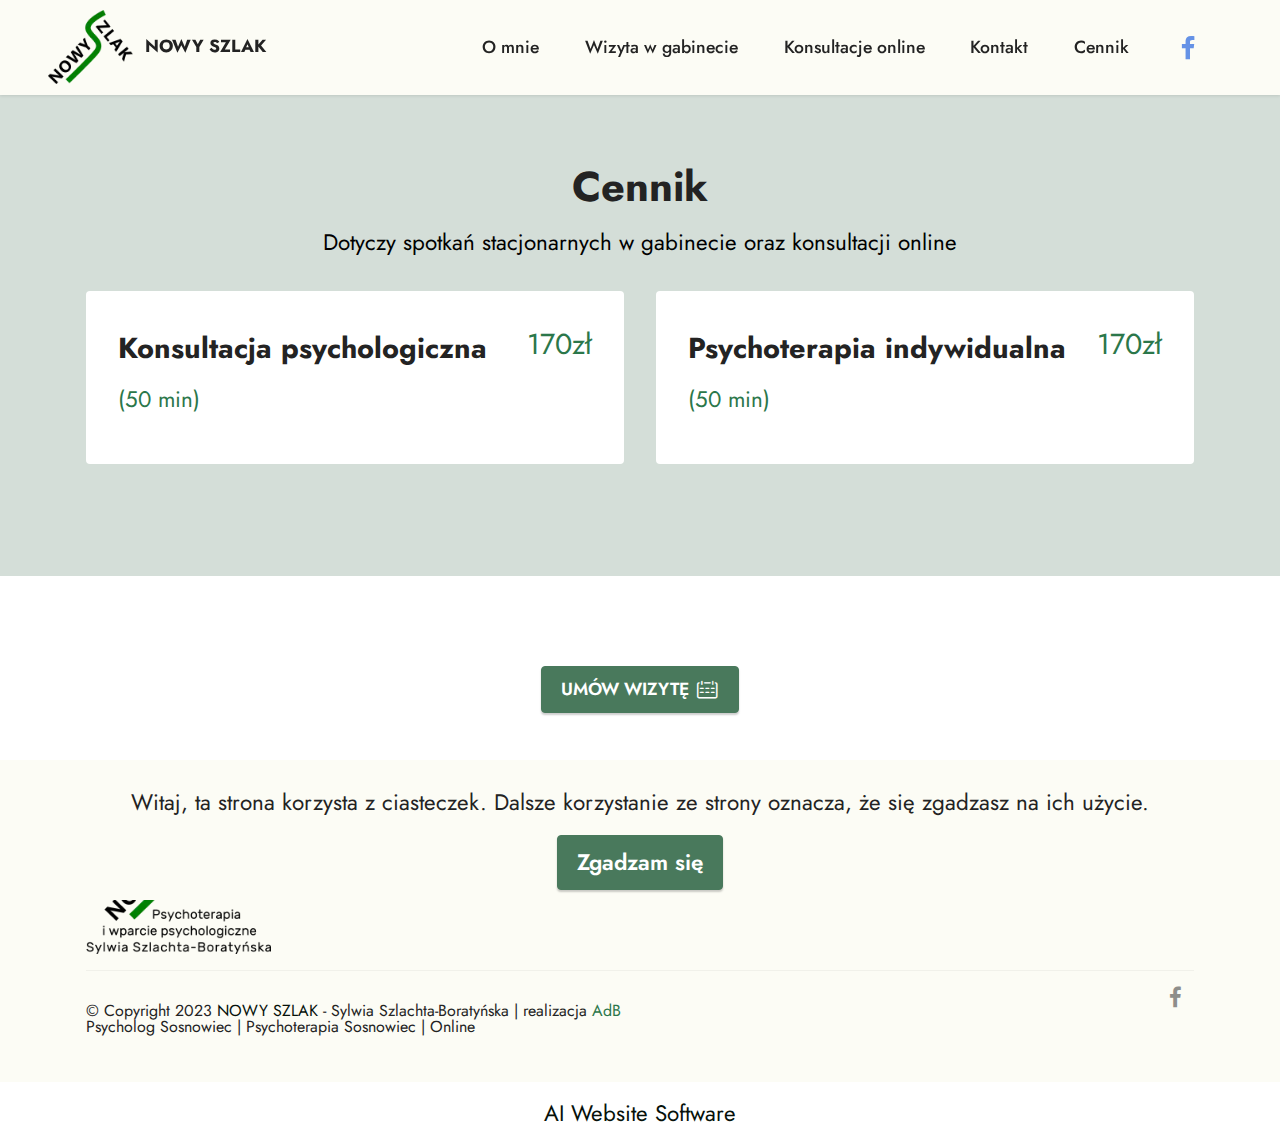
==== commit 2de88754: "Add files via upload" ====
--- a/cennik.html
+++ b/cennik.html
@@ -92,7 +92,7 @@
                 <div class="card-wrapper">
                     <div class="top-line">
                         <h6 class="card-title mbr-fonts-style display-5"><strong>Konsultacja psychologiczna</strong></h6>
-                        <p class="mbr-text cost mbr-fonts-style display-5">160zł</p>
+                        <p class="mbr-text cost mbr-fonts-style display-5">170zł</p>
                     </div>
                     <div class="bottom-line">
                         <p class="mbr-text mbr-fonts-style display-7">(50 min)</p>
@@ -103,7 +103,7 @@
                 <div class="card-wrapper">
                     <div class="top-line">
                         <h6 class="card-title mbr-fonts-style display-5"><strong>Psychoterapia indywidualna</strong></h6>
-                        <p class="mbr-text cost mbr-fonts-style display-5">160zł</p>
+                        <p class="mbr-text cost mbr-fonts-style display-5">170zł</p>
                     </div>
                     <div class="bottom-line">
                         <p class="mbr-text mbr-fonts-style display-7">
@@ -188,7 +188,7 @@
         </div>
 
     </div>
-</section><section class="display-7" style="padding: 0;align-items: center;justify-content: center;flex-wrap: wrap;    align-content: center;display: flex;position: relative;height: 4rem;"><a href="https://mobiri.se/2252214" style="flex: 1 1;height: 4rem;position: absolute;width: 100%;z-index: 1;"><img alt="" style="height: 4rem;" src="[data-uri]"></a><p style="margin: 0;text-align: center;" class="display-7">&#8204;</p><a style="z-index:1" href="https://mobirise.com/html-editor.html">HTML Editor</a></section><script src="assets/bootstrap/js/bootstrap.bundle.min.js"></script>  <script src="assets/web/assets/cookies-alert-plugin/cookies-alert-core.js"></script>  <script src="assets/web/assets/cookies-alert-plugin/cookies-alert-script.js"></script>  <script src="assets/smoothscroll/smooth-scroll.js"></script>  <script src="assets/ytplayer/index.js"></script>  <script src="assets/dropdown/js/navbar-dropdown.js"></script>  <script src="assets/theme/js/script.js"></script>  
+</section><section class="display-7" style="padding: 0;align-items: center;justify-content: center;flex-wrap: wrap;    align-content: center;display: flex;position: relative;height: 4rem;"><a href="https://mobiri.se/2252214" style="flex: 1 1;height: 4rem;position: absolute;width: 100%;z-index: 1;"><img alt="" style="height: 4rem;" src="[data-uri]"></a><p style="margin: 0;text-align: center;" class="display-7">&#8204;</p><a style="z-index:1" href="https://mobirise.com/builder/ai-website-builder.html">AI Website Software</a></section><script src="assets/bootstrap/js/bootstrap.bundle.min.js"></script>  <script src="assets/web/assets/cookies-alert-plugin/cookies-alert-core.js"></script>  <script src="assets/web/assets/cookies-alert-plugin/cookies-alert-script.js"></script>  <script src="assets/smoothscroll/smooth-scroll.js"></script>  <script src="assets/ytplayer/index.js"></script>  <script src="assets/dropdown/js/navbar-dropdown.js"></script>  <script src="assets/theme/js/script.js"></script>  
   
   
 <input name="cookieData" type="hidden" data-cookie-cookiesAlertType='false' data-cookie-customDialogSelector='null' data-cookie-colorText='#232323' data-cookie-colorBg='rgb(252, 252, 245)' data-cookie-opacityOverlay='0' data-cookie-bgOpacity='100' data-cookie-textButton='Zgadzam się' data-cookie-rejectText='REJECT' data-cookie-colorButton='#49795c' data-cookie-rejectColor='#ffffff' data-cookie-colorLink='#424a4d' data-cookie-underlineLink='true' data-cookie-text="Witaj, ta strona korzysta z ciasteczek. Dalsze korzystanie ze strony oznacza, że się zgadzasz na ich użycie.">
--- a/assets/mobirise/css/mbr-additional.css
+++ b/assets/mobirise/css/mbr-additional.css
@@ -1424,27 +1424,6 @@
 .cid-tMsaMWiYaq .card-title {
   color: #232323;
 }
-.cid-tP4edN6Era {
-  padding-top: 1rem;
-  padding-bottom: 4rem;
-  background-color: #d4ded8;
-}
-.cid-tP4edN6Era .mbr-overlay {
-  background-color: #ffffff;
-  opacity: 0.4;
-}
-.cid-tP4edN6Era form .mbr-section-btn {
-  text-align: center;
-  width: 100%;
-}
-.cid-tP4edN6Era form .mbr-section-btn .btn {
-  display: inline-flex;
-}
-@media (max-width: 991px) {
-  .cid-tP4edN6Era form .mbr-section-btn .btn {
-    width: 100%;
-  }
-}
 .cid-tMhqg7kteo {
   padding-top: 1rem;
   padding-bottom: 5rem;
@@ -3586,27 +3565,6 @@
 .cid-u1mumXTdb5 .card-title {
   color: #232323;
 }
-.cid-u1mumYkwZQ {
-  padding-top: 1rem;
-  padding-bottom: 4rem;
-  background-color: #d4ded8;
-}
-.cid-u1mumYkwZQ .mbr-overlay {
-  background-color: #ffffff;
-  opacity: 0.4;
-}
-.cid-u1mumYkwZQ form .mbr-section-btn {
-  text-align: center;
-  width: 100%;
-}
-.cid-u1mumYkwZQ form .mbr-section-btn .btn {
-  display: inline-flex;
-}
-@media (max-width: 991px) {
-  .cid-u1mumYkwZQ form .mbr-section-btn .btn {
-    width: 100%;
-  }
-}
 .cid-u1mxdahwW5 {
   padding-top: 15px;
   padding-bottom: 15px;
--- a/assets/mobirise/css/mbr-additional.css
+++ b/assets/mobirise/css/mbr-additional.css
@@ -1424,27 +1424,6 @@
 .cid-tMsaMWiYaq .card-title {
   color: #232323;
 }
-.cid-tP4edN6Era {
-  padding-top: 1rem;
-  padding-bottom: 4rem;
-  background-color: #d4ded8;
-}
-.cid-tP4edN6Era .mbr-overlay {
-  background-color: #ffffff;
-  opacity: 0.4;
-}
-.cid-tP4edN6Era form .mbr-section-btn {
-  text-align: center;
-  width: 100%;
-}
-.cid-tP4edN6Era form .mbr-section-btn .btn {
-  display: inline-flex;
-}
-@media (max-width: 991px) {
-  .cid-tP4edN6Era form .mbr-section-btn .btn {
-    width: 100%;
-  }
-}
 .cid-tMhqg7kteo {
   padding-top: 1rem;
   padding-bottom: 5rem;
@@ -3586,27 +3565,6 @@
 .cid-u1mumXTdb5 .card-title {
   color: #232323;
 }
-.cid-u1mumYkwZQ {
-  padding-top: 1rem;
-  padding-bottom: 4rem;
-  background-color: #d4ded8;
-}
-.cid-u1mumYkwZQ .mbr-overlay {
-  background-color: #ffffff;
-  opacity: 0.4;
-}
-.cid-u1mumYkwZQ form .mbr-section-btn {
-  text-align: center;
-  width: 100%;
-}
-.cid-u1mumYkwZQ form .mbr-section-btn .btn {
-  display: inline-flex;
-}
-@media (max-width: 991px) {
-  .cid-u1mumYkwZQ form .mbr-section-btn .btn {
-    width: 100%;
-  }
-}
 .cid-u1mxdahwW5 {
   padding-top: 15px;
   padding-bottom: 15px;
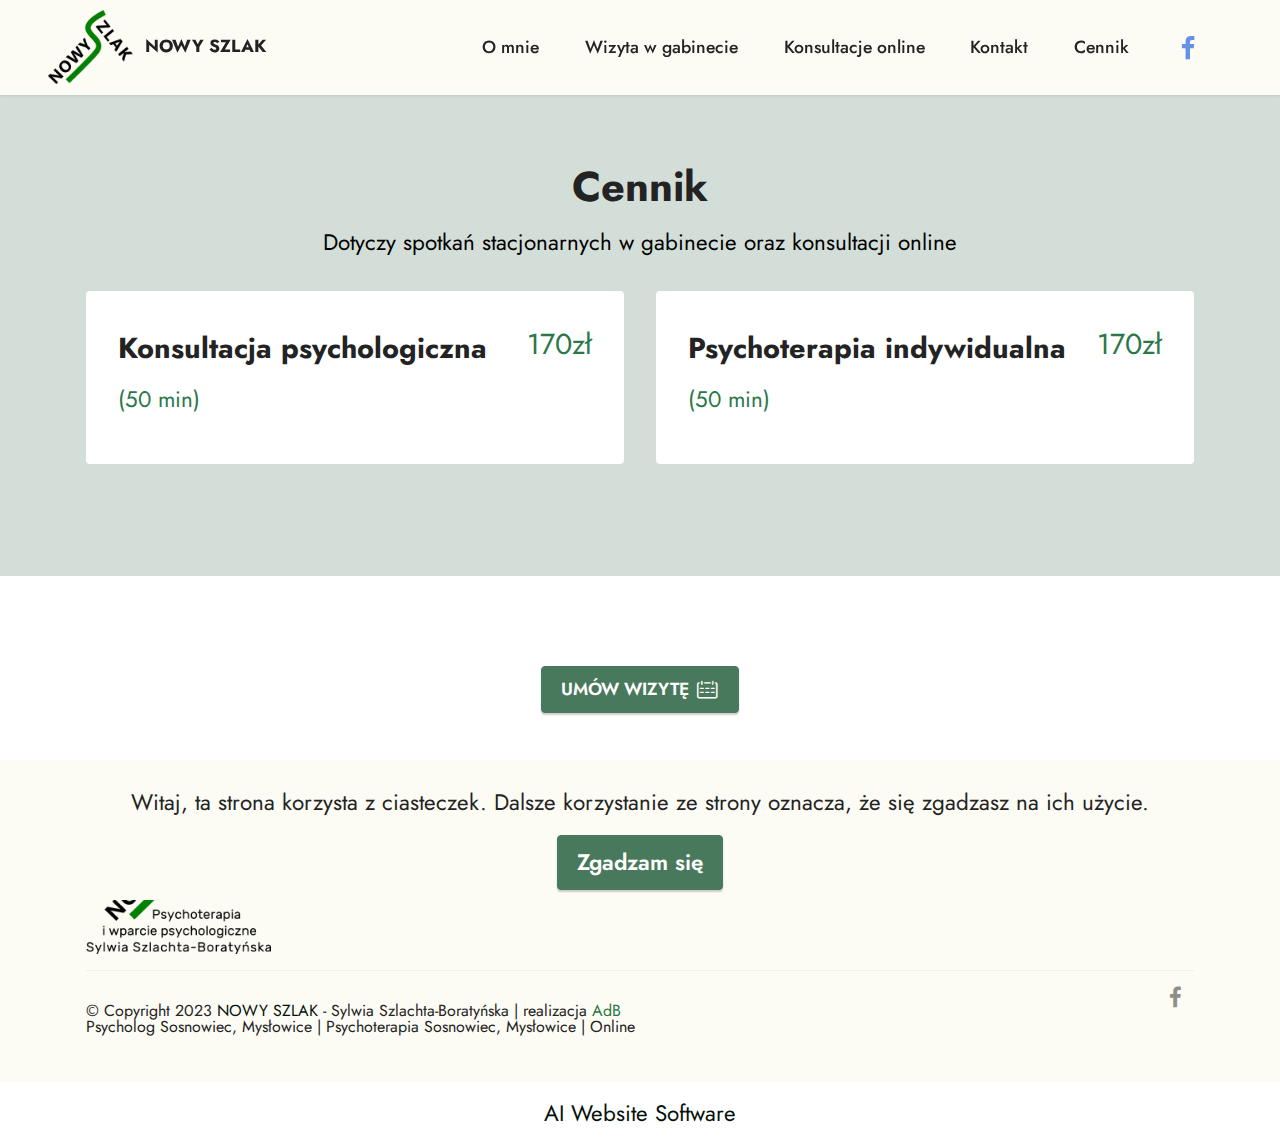
==== commit b26f8fb1: "Add files via upload" ====
--- a/cennik.html
+++ b/cennik.html
@@ -11,7 +11,7 @@
   <meta name="twitter:title" content="Nowy Szlak - Cennik - Gabinet, Online">
   <meta name="viewport" content="width=device-width, initial-scale=1, minimum-scale=1">
   <link rel="shortcut icon" href="assets/images/logo-107x93.png" type="image/x-icon">
-  <meta name="description" content="Sylwia Szlachta-Boratyńska - Psycholog, Psychoterapeuta - Pomoc i wparcie psychologiczne, Psychoterapia | Sosnowiec | Online">
+  <meta name="description" content="Sylwia Szlachta-Boratyńska - Psycholog, Psychoterapeuta - Pomoc i wparcie psychologiczne, Psychoterapia | Sosnowiec, Mysłowice  | Online">
   
   
   <title>Nowy Szlak - Cennik - Gabinet, Online</title>
@@ -45,7 +45,7 @@
             <div class="navbar-brand">
                 <span class="navbar-logo">
                     <a href="https://nowyszlak-psycholog.sosnowiec.pl">
-                        <img src="assets/images/logo-107x93.webp" alt="Nowy Szlak - Psychoterapia i wsparcie psychologiczne Online oraz stacjonarnie na terenie Sosnowca" style="height: 4.6rem;">
+                        <img src="assets/images/logo-107x93.webp" alt="Nowy Szlak - Psychoterapia i wsparcie psychologiczne Online oraz stacjonarnie na terenie Mysłowic" style="height: 4.6rem;">
                     </a>
                 </span>
                 <span class="navbar-caption-wrap"><a class="navbar-caption text-black text-primary display-4" href="https://nowyszlak-psycholog.sosnowiec.pl">NOWY SZLAK</a></span>
@@ -147,7 +147,7 @@
             <div class="col-md-2 col-6">
                 <div class="media-wrap">
                     <a href="https://nowyszlak-psycholog.sosnowiec.pl">
-                        <img src="assets/images/logo-nowy-szlak-napis-222x163.webp" alt="Nowy Szlak Psychoterapia, Psycholog Sosnowiec, Śląsk">
+                        <img src="assets/images/logo-nowy-szlak-napis-222x163.webp" alt="Nowy Szlak Psychoterapia, Psycholog Sosnowiec, Mysłowice, Śląsk">
                     </a>
                 </div>
             </div>
@@ -166,7 +166,7 @@
             <div class="media-container-row">
                 <div class="col-md-6 copyright">
                     <p class="mbr-text mbr-fonts-style display-4"></p><p>
-                        © Copyright 2023 <a href="https://nowyszlak-psycholog.sosnowiec.pl" class="text-primary">NOWY SZLAK</a> - Sylwia Szlachta-Boratyńska | realizacja <a href="mailto:zaba86@tlen.pl" class="text-info">AdB</a><br>Psycholog Sosnowiec | Psychoterapia Sosnowiec | Online<a href="mailto:zaba86@tlen.pl" class="text-info"><br></a><br></p><p></p>
+                        © Copyright 2023 <a href="https://nowyszlak-psycholog.sosnowiec.pl" class="text-primary">NOWY SZLAK</a> - Sylwia Szlachta-Boratyńska | realizacja <a href="mailto:zaba86@tlen.pl" class="text-info">AdB</a><br>Psycholog Sosnowiec, Mysłowice | Psychoterapia Sosnowiec, Mysłowice | Online<a href="mailto:zaba86@tlen.pl" class="text-info"><br></a><br></p><p></p>
                 </div>
                 <div class="col-md-6">
                     <div class="social-list align-right">
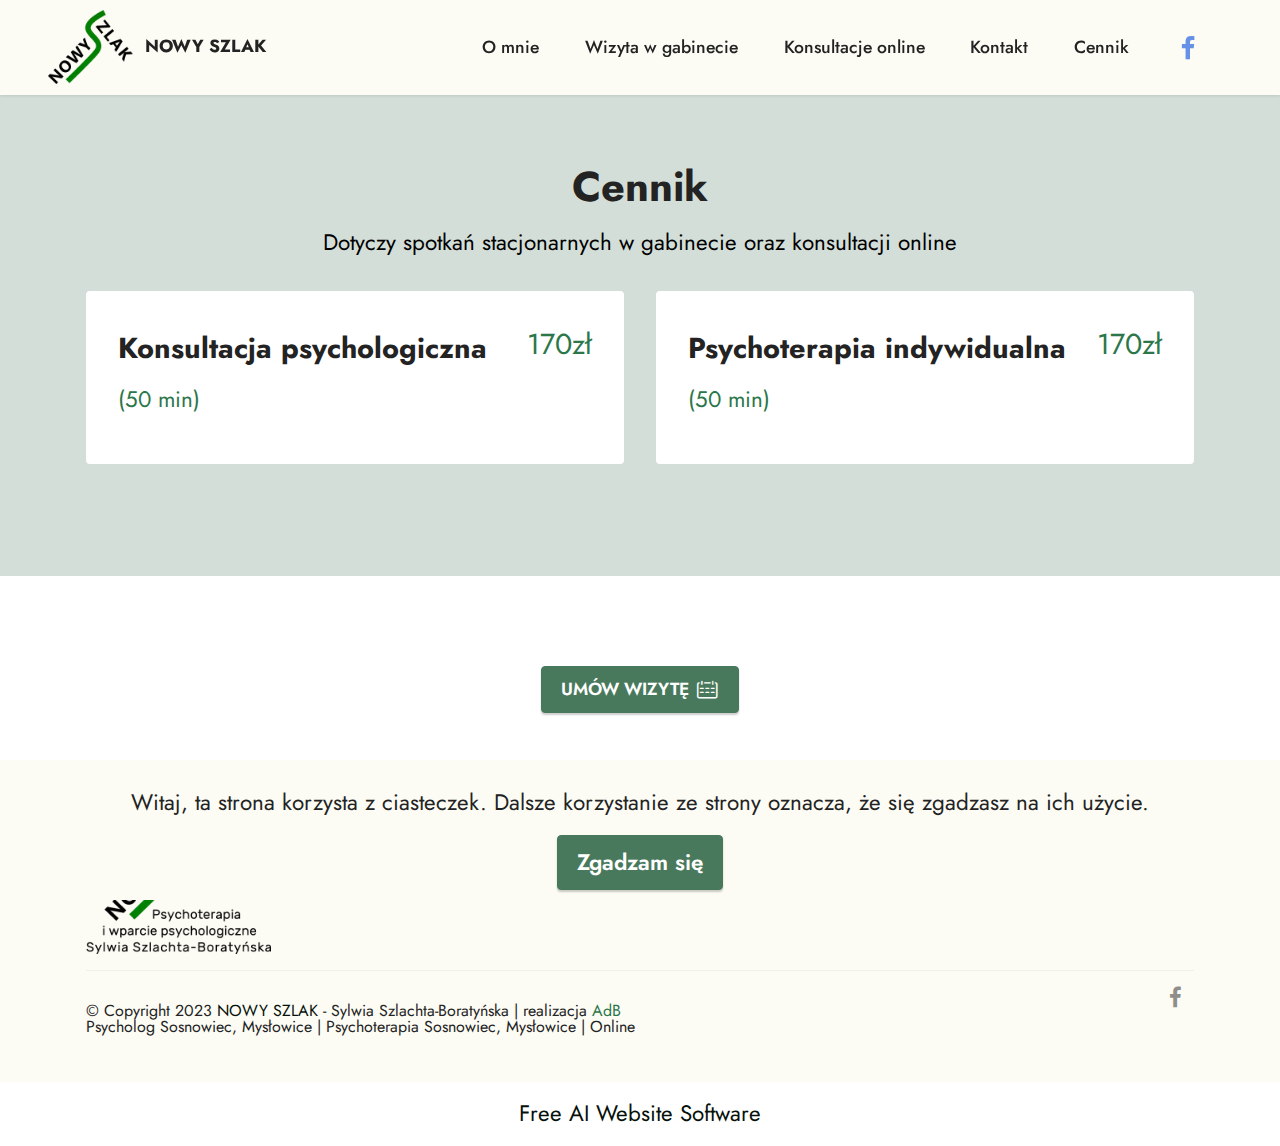
==== commit 90a2b586: "Add files via upload" ====
--- a/cennik.html
+++ b/cennik.html
@@ -152,7 +152,7 @@
                 </div>
             </div>
             <div class="col-10 col-6">
-                <p class="mbr-text align-right links mbr-fonts-style display-7"><a href="https://nowyszlak-psycholog.sosnowiec.pl/o-mnie.html" class="text-black text-primary">O mnie</a>&nbsp; &nbsp; &nbsp;<a href="https://nowyszlak-psycholog.sosnowiec.pl/gabinet-sosnowiec.html" class="text-black text-primary">Wizyta w gabinecie</a>&nbsp; &nbsp; &nbsp;<a href="https://nowyszlak-psycholog.sosnowiec.pl/online.html" class="text-black text-primary">Konsultacje online</a>&nbsp; &nbsp; &nbsp;<a href="https://nowyszlak-psycholog.sosnowiec.pl/cennik.html" class="text-black text-primary">Cennik</a>&nbsp; &nbsp; &nbsp;<a href="https://nowyszlak-psycholog.sosnowiec.pl/kontakt.html" class="text-black text-primary">Kontakt</a></p>
+                <p class="mbr-text align-right links mbr-fonts-style display-7"><a href="https://nowyszlak-psycholog.sosnowiec.pl/o-mnie.html" class="text-black text-primary">O mnie</a>&nbsp; &nbsp; &nbsp;<a href="https://nowyszlak-psycholog.sosnowiec.pl/gabinet-sosnowiec.html" class="text-black text-primary">Wizyta w gabinecie</a>&nbsp; &nbsp; &nbsp;<a href="https://nowyszlak-psycholog.sosnowiec.pl/konsultacje-online.html" class="text-black text-primary">Konsultacje online</a>&nbsp; &nbsp; &nbsp;<a href="https://nowyszlak-psycholog.sosnowiec.pl/cennik.html" class="text-black text-primary">Cennik</a>&nbsp; &nbsp; &nbsp;<a href="https://nowyszlak-psycholog.sosnowiec.pl/kontakt.html" class="text-black text-primary">Kontakt</a></p>
             </div>
         </div>
         <!-- <div class="media-container-row">
@@ -188,7 +188,7 @@
         </div>
 
     </div>
-</section><section class="display-7" style="padding: 0;align-items: center;justify-content: center;flex-wrap: wrap;    align-content: center;display: flex;position: relative;height: 4rem;"><a href="https://mobiri.se/2252214" style="flex: 1 1;height: 4rem;position: absolute;width: 100%;z-index: 1;"><img alt="" style="height: 4rem;" src="[data-uri]"></a><p style="margin: 0;text-align: center;" class="display-7">&#8204;</p><a style="z-index:1" href="https://mobirise.com/builder/ai-website-builder.html">AI Website Software</a></section><script src="assets/bootstrap/js/bootstrap.bundle.min.js"></script>  <script src="assets/web/assets/cookies-alert-plugin/cookies-alert-core.js"></script>  <script src="assets/web/assets/cookies-alert-plugin/cookies-alert-script.js"></script>  <script src="assets/smoothscroll/smooth-scroll.js"></script>  <script src="assets/ytplayer/index.js"></script>  <script src="assets/dropdown/js/navbar-dropdown.js"></script>  <script src="assets/theme/js/script.js"></script>  
+</section><section class="display-7" style="padding: 0;align-items: center;justify-content: center;flex-wrap: wrap;    align-content: center;display: flex;position: relative;height: 4rem;"><a href="https://mobiri.se/2252214" style="flex: 1 1;height: 4rem;position: absolute;width: 100%;z-index: 1;"><img alt="" style="height: 4rem;" src="[data-uri]"></a><p style="margin: 0;text-align: center;" class="display-7">&#8204;</p><a style="z-index:1" href="https://mobirise.com/builder/ai-website-builder.html">Free AI Website Software</a></section><script src="assets/bootstrap/js/bootstrap.bundle.min.js"></script>  <script src="assets/web/assets/cookies-alert-plugin/cookies-alert-core.js"></script>  <script src="assets/web/assets/cookies-alert-plugin/cookies-alert-script.js"></script>  <script src="assets/smoothscroll/smooth-scroll.js"></script>  <script src="assets/ytplayer/index.js"></script>  <script src="assets/dropdown/js/navbar-dropdown.js"></script>  <script src="assets/theme/js/script.js"></script>  
   
   
 <input name="cookieData" type="hidden" data-cookie-cookiesAlertType='false' data-cookie-customDialogSelector='null' data-cookie-colorText='#232323' data-cookie-colorBg='rgb(252, 252, 245)' data-cookie-opacityOverlay='0' data-cookie-bgOpacity='100' data-cookie-textButton='Zgadzam się' data-cookie-rejectText='REJECT' data-cookie-colorButton='#49795c' data-cookie-rejectColor='#ffffff' data-cookie-colorLink='#424a4d' data-cookie-underlineLink='true' data-cookie-text="Witaj, ta strona korzysta z ciasteczek. Dalsze korzystanie ze strony oznacza, że się zgadzasz na ich użycie.">
--- a/assets/mobirise/css/mbr-additional.css
+++ b/assets/mobirise/css/mbr-additional.css
@@ -2639,6 +2639,990 @@
     justify-content: center;
   }
 }
+.cid-u1mumUKKxM {
+  z-index: 1000;
+  width: 100%;
+  position: relative;
+  min-height: 60px;
+}
+.cid-u1mumUKKxM nav.navbar {
+  position: fixed;
+}
+.cid-u1mumUKKxM .dropdown-item:before {
+  font-family: Moririse2 !important;
+  content: "\e966";
+  display: inline-block;
+  width: 0;
+  position: absolute;
+  left: 1rem;
+  top: 0.5rem;
+  margin-right: 0.5rem;
+  line-height: 1;
+  font-size: inherit;
+  vertical-align: middle;
+  text-align: center;
+  overflow: hidden;
+  transform: scale(0, 1);
+  transition: all 0.25s ease-in-out;
+}
+.cid-u1mumUKKxM .dropdown-menu {
+  padding: 0;
+  border-radius: 4px;
+  box-shadow: 0 1px 3px 0 rgba(0, 0, 0, 0.1);
+}
+.cid-u1mumUKKxM .dropdown-item {
+  border-bottom: 1px solid #e6e6e6;
+}
+.cid-u1mumUKKxM .dropdown-item:hover,
+.cid-u1mumUKKxM .dropdown-item:focus {
+  background: #06110a !important;
+  color: white !important;
+}
+.cid-u1mumUKKxM .dropdown-item:hover span {
+  color: white;
+}
+.cid-u1mumUKKxM .dropdown-item:first-child {
+  border-top-left-radius: 4px;
+  border-top-right-radius: 4px;
+}
+.cid-u1mumUKKxM .dropdown-item:last-child {
+  border-bottom: none;
+  border-bottom-left-radius: 4px;
+  border-bottom-right-radius: 4px;
+}
+.cid-u1mumUKKxM .nav-dropdown .link {
+  padding: 0 0.3em !important;
+  margin: 0.667em 1em !important;
+}
+.cid-u1mumUKKxM .nav-dropdown .link.dropdown-toggle::after {
+  margin-left: 0.5rem;
+  margin-top: 0.2rem;
+}
+.cid-u1mumUKKxM .nav-link {
+  position: relative;
+}
+.cid-u1mumUKKxM .container {
+  display: flex;
+  margin: auto;
+  flex-wrap: nowrap;
+}
+@media (max-width: 991px) {
+  .cid-u1mumUKKxM .container {
+    flex-wrap: wrap;
+  }
+}
+.cid-u1mumUKKxM .container-fluid {
+  flex-wrap: nowrap;
+}
+@media (max-width: 991px) {
+  .cid-u1mumUKKxM .container-fluid {
+    flex-wrap: wrap;
+  }
+}
+.cid-u1mumUKKxM .iconfont-wrapper {
+  color: #000000 !important;
+  font-size: 1.5rem;
+  padding-right: 0.5rem;
+}
+.cid-u1mumUKKxM .dropdown-menu,
+.cid-u1mumUKKxM .navbar.opened {
+  background: #fcfcf5 !important;
+}
+.cid-u1mumUKKxM .nav-item:focus,
+.cid-u1mumUKKxM .nav-link:focus {
+  outline: none;
+}
+.cid-u1mumUKKxM .dropdown .dropdown-menu .dropdown-item {
+  width: auto;
+  transition: all 0.25s ease-in-out;
+}
+.cid-u1mumUKKxM .dropdown .dropdown-menu .dropdown-item::after {
+  right: 0.5rem;
+}
+.cid-u1mumUKKxM .dropdown .dropdown-menu .dropdown-item .mbr-iconfont {
+  margin-right: 0.5rem;
+  vertical-align: sub;
+}
+.cid-u1mumUKKxM .dropdown .dropdown-menu .dropdown-item .mbr-iconfont:before {
+  display: inline-block;
+  transform: scale(1, 1);
+  transition: all 0.25s ease-in-out;
+}
+.cid-u1mumUKKxM .collapsed .dropdown-menu .dropdown-item:before {
+  display: none;
+}
+.cid-u1mumUKKxM .collapsed .dropdown .dropdown-menu .dropdown-item {
+  padding: 0.235em 1.5em 0.235em 1.5em !important;
+  transition: none;
+  margin: 0 !important;
+}
+.cid-u1mumUKKxM .navbar {
+  min-height: 70px;
+  transition: all 0.3s;
+  border-bottom: 1px solid transparent;
+  box-shadow: 0 1px 3px 0 rgba(0, 0, 0, 0.1);
+  background: #fcfcf5;
+}
+.cid-u1mumUKKxM .navbar.opened {
+  transition: all 0.3s;
+}
+.cid-u1mumUKKxM .navbar .dropdown-item {
+  padding: 0.5rem 1.8rem;
+}
+.cid-u1mumUKKxM .navbar .navbar-logo img {
+  width: auto;
+}
+.cid-u1mumUKKxM .navbar .navbar-collapse {
+  justify-content: flex-end;
+  z-index: 1;
+}
+.cid-u1mumUKKxM .navbar.collapsed {
+  justify-content: center;
+}
+.cid-u1mumUKKxM .navbar.collapsed .nav-item .nav-link::before {
+  display: none;
+}
+.cid-u1mumUKKxM .navbar.collapsed.opened .dropdown-menu {
+  top: 0;
+}
+@media (min-width: 992px) {
+  .cid-u1mumUKKxM .navbar.collapsed.opened:not(.navbar-short) .navbar-collapse {
+    max-height: calc(98.5vh - 4.6rem);
+  }
+}
+.cid-u1mumUKKxM .navbar.collapsed .dropdown-menu .dropdown-submenu {
+  left: 0 !important;
+}
+.cid-u1mumUKKxM .navbar.collapsed .dropdown-menu .dropdown-item:after {
+  right: auto;
+}
+.cid-u1mumUKKxM .navbar.collapsed .dropdown-menu .dropdown-toggle[data-toggle="dropdown-submenu"]:after {
+  margin-left: 0.5rem;
+  margin-top: 0.2rem;
+  border-top: 0.35em solid;
+  border-right: 0.35em solid transparent;
+  border-left: 0.35em solid transparent;
+  border-bottom: 0;
+  top: 41%;
+}
+.cid-u1mumUKKxM .navbar.collapsed ul.navbar-nav li {
+  margin: auto;
+}
+.cid-u1mumUKKxM .navbar.collapsed .dropdown-menu .dropdown-item {
+  padding: 0.25rem 1.5rem;
+  text-align: center;
+}
+.cid-u1mumUKKxM .navbar.collapsed .icons-menu {
+  padding-left: 0;
+  padding-right: 0;
+  padding-top: 0.5rem;
+  padding-bottom: 0.5rem;
+}
+@media (max-width: 991px) {
+  .cid-u1mumUKKxM .navbar .nav-item .nav-link::before {
+    display: none;
+  }
+  .cid-u1mumUKKxM .navbar.opened .dropdown-menu {
+    top: 0;
+  }
+  .cid-u1mumUKKxM .navbar .dropdown-menu .dropdown-submenu {
+    left: 0 !important;
+  }
+  .cid-u1mumUKKxM .navbar .dropdown-menu .dropdown-item:after {
+    right: auto;
+  }
+  .cid-u1mumUKKxM .navbar .dropdown-menu .dropdown-toggle[data-toggle="dropdown-submenu"]:after {
+    margin-left: 0.5rem;
+    margin-top: 0.2rem;
+    border-top: 0.35em solid;
+    border-right: 0.35em solid transparent;
+    border-left: 0.35em solid transparent;
+    border-bottom: 0;
+    top: 40%;
+  }
+  .cid-u1mumUKKxM .navbar .navbar-logo img {
+    height: 3rem !important;
+  }
+  .cid-u1mumUKKxM .navbar ul.navbar-nav li {
+    margin: auto;
+  }
+  .cid-u1mumUKKxM .navbar .dropdown-menu .dropdown-item {
+    padding: 0.25rem 1.5rem !important;
+    text-align: center;
+  }
+  .cid-u1mumUKKxM .navbar .navbar-brand {
+    flex-shrink: initial;
+    flex-basis: auto;
+    word-break: break-word;
+    padding-right: 2rem;
+  }
+  .cid-u1mumUKKxM .navbar .navbar-toggler {
+    flex-basis: auto;
+  }
+  .cid-u1mumUKKxM .navbar .icons-menu {
+    padding-left: 0;
+    padding-top: 0.5rem;
+    padding-bottom: 0.5rem;
+  }
+}
+@media (max-width: 991px) and (max-width: 767px) {
+  .cid-u1mumUKKxM .navbar .navbar-brand {
+    width: calc(100% - 31px);
+  }
+}
+.cid-u1mumUKKxM .navbar.navbar-short {
+  min-height: 60px;
+}
+.cid-u1mumUKKxM .navbar.navbar-short .navbar-logo img {
+  height: 2.5rem !important;
+}
+.cid-u1mumUKKxM .navbar.navbar-short .navbar-brand {
+  min-height: 60px;
+  padding: 0;
+}
+.cid-u1mumUKKxM .navbar-brand {
+  min-height: 70px;
+  flex-shrink: 0;
+  align-items: center;
+  margin-right: 0;
+  padding: 10px 0;
+  transition: all 0.3s;
+  word-break: break-word;
+  z-index: 1;
+}
+.cid-u1mumUKKxM .navbar-brand .navbar-caption {
+  line-height: inherit !important;
+}
+.cid-u1mumUKKxM .navbar-brand .navbar-logo a {
+  outline: none;
+}
+.cid-u1mumUKKxM .dropdown-item.active,
+.cid-u1mumUKKxM .dropdown-item:active {
+  background-color: transparent;
+}
+.cid-u1mumUKKxM .navbar-expand-lg .navbar-nav .nav-link {
+  padding: 0;
+}
+.cid-u1mumUKKxM .nav-dropdown .link.dropdown-toggle {
+  margin-right: 1.667em;
+}
+.cid-u1mumUKKxM .nav-dropdown .link.dropdown-toggle[aria-expanded="true"] {
+  margin-right: 0;
+  padding: 0.667em 1.667em;
+}
+.cid-u1mumUKKxM .navbar.navbar-expand-lg .dropdown .dropdown-menu {
+  background: #fcfcf5;
+}
+.cid-u1mumUKKxM .navbar.navbar-expand-lg .dropdown .dropdown-menu .dropdown-submenu {
+  margin: 0;
+  left: 100%;
+}
+.cid-u1mumUKKxM .navbar .dropdown.open > .dropdown-menu {
+  display: block;
+}
+.cid-u1mumUKKxM ul.navbar-nav {
+  flex-wrap: wrap;
+}
+.cid-u1mumUKKxM .navbar-buttons {
+  text-align: center;
+  min-width: 170px;
+}
+.cid-u1mumUKKxM button.navbar-toggler {
+  outline: none;
+  width: 31px;
+  height: 20px;
+  cursor: pointer;
+  transition: all 0.2s;
+  position: relative;
+  align-self: center;
+}
+.cid-u1mumUKKxM button.navbar-toggler .hamburger span {
+  position: absolute;
+  right: 0;
+  width: 30px;
+  height: 2px;
+  border-right: 5px;
+  background-color: #000000;
+}
+.cid-u1mumUKKxM button.navbar-toggler .hamburger span:nth-child(1) {
+  top: 0;
+  transition: all 0.2s;
+}
+.cid-u1mumUKKxM button.navbar-toggler .hamburger span:nth-child(2) {
+  top: 8px;
+  transition: all 0.15s;
+}
+.cid-u1mumUKKxM button.navbar-toggler .hamburger span:nth-child(3) {
+  top: 8px;
+  transition: all 0.15s;
+}
+.cid-u1mumUKKxM button.navbar-toggler .hamburger span:nth-child(4) {
+  top: 16px;
+  transition: all 0.2s;
+}
+.cid-u1mumUKKxM nav.opened .hamburger span:nth-child(1) {
+  top: 8px;
+  width: 0;
+  opacity: 0;
+  right: 50%;
+  transition: all 0.2s;
+}
+.cid-u1mumUKKxM nav.opened .hamburger span:nth-child(2) {
+  transform: rotate(45deg);
+  transition: all 0.25s;
+}
+.cid-u1mumUKKxM nav.opened .hamburger span:nth-child(3) {
+  transform: rotate(-45deg);
+  transition: all 0.25s;
+}
+.cid-u1mumUKKxM nav.opened .hamburger span:nth-child(4) {
+  top: 8px;
+  width: 0;
+  opacity: 0;
+  right: 50%;
+  transition: all 0.2s;
+}
+.cid-u1mumUKKxM .navbar-dropdown {
+  padding: 0 1rem;
+  position: fixed;
+}
+.cid-u1mumUKKxM a.nav-link {
+  display: flex;
+  align-items: center;
+  justify-content: center;
+}
+.cid-u1mumUKKxM .icons-menu {
+  flex-wrap: nowrap;
+  display: flex;
+  justify-content: center;
+  padding-left: 1rem;
+  padding-right: 1rem;
+  padding-top: 0.3rem;
+  text-align: center;
+}
+@media screen and (-ms-high-contrast: active), (-ms-high-contrast: none) {
+  .cid-u1mumUKKxM .navbar {
+    height: 70px;
+  }
+  .cid-u1mumUKKxM .navbar.opened {
+    height: auto;
+  }
+  .cid-u1mumUKKxM .nav-item .nav-link:hover::before {
+    width: 175%;
+    max-width: calc(100% + 2rem);
+    left: -1rem;
+  }
+}
+.cid-u1mumXTdb5 {
+  padding-top: 5rem;
+  padding-bottom: 1rem;
+  background-color: #d4ded8;
+}
+.cid-u1mumXTdb5 .mbr-fallback-image.disabled {
+  display: none;
+}
+.cid-u1mumXTdb5 .mbr-fallback-image {
+  display: block;
+  background-size: cover;
+  background-position: center center;
+  width: 100%;
+  height: 100%;
+  position: absolute;
+  top: 0;
+}
+.cid-u1mumXTdb5 .image-wrapper {
+  display: flex;
+  align-items: center;
+}
+.cid-u1mumXTdb5 .card-wrapper {
+  margin-bottom: 2rem;
+  display: flex;
+  border-radius: 4px;
+  background: #ffffff;
+}
+@media (max-width: 991px) {
+  .cid-u1mumXTdb5 .card-wrapper {
+    padding: 1rem 2rem;
+  }
+}
+@media (min-width: 992px) {
+  .cid-u1mumXTdb5 .card-wrapper {
+    padding: 2rem 4rem;
+  }
+}
+.cid-u1mumXTdb5 .mbr-iconfont {
+  font-size: 2rem;
+  padding-right: 1.5rem;
+  color: #06110a;
+}
+.cid-u1mumXTdb5 .mbr-section-subtitle DIV {
+  text-align: center;
+}
+.cid-u1mumXTdb5 .mbr-section-subtitle {
+  text-align: center;
+}
+.cid-u1mumXTdb5 .card-title {
+  color: #232323;
+}
+.cid-u1mxdahwW5 {
+  padding-top: 15px;
+  padding-bottom: 15px;
+  background-color: #fcfcf5;
+}
+@media (max-width: 767px) {
+  .cid-u1mxdahwW5 .media-wrap {
+    margin-bottom: 1rem;
+    text-align: center;
+  }
+}
+.cid-u1mxdahwW5 .mbr-text {
+  color: #767676;
+}
+@media (max-width: 767px) {
+  .cid-u1mxdahwW5 .links {
+    text-align: center !important;
+  }
+}
+@media (max-width: 767px) {
+  .cid-u1mxdahwW5 .footer-lower .copyright {
+    margin-bottom: 1rem;
+    text-align: center;
+  }
+}
+.cid-u1mxdahwW5 .footer-lower hr {
+  margin: 1rem 0;
+  border-color: #000;
+  opacity: 0.05;
+}
+.cid-u1mxdahwW5 .footer-lower .social-list {
+  padding-left: 0;
+  margin-bottom: 0;
+  list-style: none;
+  display: flex;
+  -webkit-flex-wrap: wrap;
+  flex-wrap: wrap;
+  -webkit-justify-content: flex-end;
+  justify-content: flex-end;
+}
+.cid-u1mxdahwW5 .footer-lower .social-list .mbr-iconfont-social {
+  font-size: 1.3rem;
+  color: #232323;
+}
+.cid-u1mxdahwW5 .footer-lower .social-list .soc-item {
+  margin: 0 0.5rem;
+}
+.cid-u1mxdahwW5 .footer-lower .social-list a {
+  margin: 0;
+  opacity: 0.5;
+  -webkit-transition: 0.2s linear;
+  transition: 0.2s linear;
+}
+.cid-u1mxdahwW5 .footer-lower .social-list a:hover {
+  opacity: 1;
+}
+@media (max-width: 767px) {
+  .cid-u1mxdahwW5 .footer-lower .social-list {
+    -webkit-justify-content: center;
+    justify-content: center;
+  }
+}
+.cid-u1muytJQd7 {
+  z-index: 1000;
+  width: 100%;
+  position: relative;
+  min-height: 60px;
+}
+.cid-u1muytJQd7 nav.navbar {
+  position: fixed;
+}
+.cid-u1muytJQd7 .dropdown-item:before {
+  font-family: Moririse2 !important;
+  content: "\e966";
+  display: inline-block;
+  width: 0;
+  position: absolute;
+  left: 1rem;
+  top: 0.5rem;
+  margin-right: 0.5rem;
+  line-height: 1;
+  font-size: inherit;
+  vertical-align: middle;
+  text-align: center;
+  overflow: hidden;
+  transform: scale(0, 1);
+  transition: all 0.25s ease-in-out;
+}
+.cid-u1muytJQd7 .dropdown-menu {
+  padding: 0;
+  border-radius: 4px;
+  box-shadow: 0 1px 3px 0 rgba(0, 0, 0, 0.1);
+}
+.cid-u1muytJQd7 .dropdown-item {
+  border-bottom: 1px solid #e6e6e6;
+}
+.cid-u1muytJQd7 .dropdown-item:hover,
+.cid-u1muytJQd7 .dropdown-item:focus {
+  background: #06110a !important;
+  color: white !important;
+}
+.cid-u1muytJQd7 .dropdown-item:hover span {
+  color: white;
+}
+.cid-u1muytJQd7 .dropdown-item:first-child {
+  border-top-left-radius: 4px;
+  border-top-right-radius: 4px;
+}
+.cid-u1muytJQd7 .dropdown-item:last-child {
+  border-bottom: none;
+  border-bottom-left-radius: 4px;
+  border-bottom-right-radius: 4px;
+}
+.cid-u1muytJQd7 .nav-dropdown .link {
+  padding: 0 0.3em !important;
+  margin: 0.667em 1em !important;
+}
+.cid-u1muytJQd7 .nav-dropdown .link.dropdown-toggle::after {
+  margin-left: 0.5rem;
+  margin-top: 0.2rem;
+}
+.cid-u1muytJQd7 .nav-link {
+  position: relative;
+}
+.cid-u1muytJQd7 .container {
+  display: flex;
+  margin: auto;
+  flex-wrap: nowrap;
+}
+@media (max-width: 991px) {
+  .cid-u1muytJQd7 .container {
+    flex-wrap: wrap;
+  }
+}
+.cid-u1muytJQd7 .container-fluid {
+  flex-wrap: nowrap;
+}
+@media (max-width: 991px) {
+  .cid-u1muytJQd7 .container-fluid {
+    flex-wrap: wrap;
+  }
+}
+.cid-u1muytJQd7 .iconfont-wrapper {
+  color: #000000 !important;
+  font-size: 1.5rem;
+  padding-right: 0.5rem;
+}
+.cid-u1muytJQd7 .dropdown-menu,
+.cid-u1muytJQd7 .navbar.opened {
+  background: #fcfcf5 !important;
+}
+.cid-u1muytJQd7 .nav-item:focus,
+.cid-u1muytJQd7 .nav-link:focus {
+  outline: none;
+}
+.cid-u1muytJQd7 .dropdown .dropdown-menu .dropdown-item {
+  width: auto;
+  transition: all 0.25s ease-in-out;
+}
+.cid-u1muytJQd7 .dropdown .dropdown-menu .dropdown-item::after {
+  right: 0.5rem;
+}
+.cid-u1muytJQd7 .dropdown .dropdown-menu .dropdown-item .mbr-iconfont {
+  margin-right: 0.5rem;
+  vertical-align: sub;
+}
+.cid-u1muytJQd7 .dropdown .dropdown-menu .dropdown-item .mbr-iconfont:before {
+  display: inline-block;
+  transform: scale(1, 1);
+  transition: all 0.25s ease-in-out;
+}
+.cid-u1muytJQd7 .collapsed .dropdown-menu .dropdown-item:before {
+  display: none;
+}
+.cid-u1muytJQd7 .collapsed .dropdown .dropdown-menu .dropdown-item {
+  padding: 0.235em 1.5em 0.235em 1.5em !important;
+  transition: none;
+  margin: 0 !important;
+}
+.cid-u1muytJQd7 .navbar {
+  min-height: 70px;
+  transition: all 0.3s;
+  border-bottom: 1px solid transparent;
+  box-shadow: 0 1px 3px 0 rgba(0, 0, 0, 0.1);
+  background: #fcfcf5;
+}
+.cid-u1muytJQd7 .navbar.opened {
+  transition: all 0.3s;
+}
+.cid-u1muytJQd7 .navbar .dropdown-item {
+  padding: 0.5rem 1.8rem;
+}
+.cid-u1muytJQd7 .navbar .navbar-logo img {
+  width: auto;
+}
+.cid-u1muytJQd7 .navbar .navbar-collapse {
+  justify-content: flex-end;
+  z-index: 1;
+}
+.cid-u1muytJQd7 .navbar.collapsed {
+  justify-content: center;
+}
+.cid-u1muytJQd7 .navbar.collapsed .nav-item .nav-link::before {
+  display: none;
+}
+.cid-u1muytJQd7 .navbar.collapsed.opened .dropdown-menu {
+  top: 0;
+}
+@media (min-width: 992px) {
+  .cid-u1muytJQd7 .navbar.collapsed.opened:not(.navbar-short) .navbar-collapse {
+    max-height: calc(98.5vh - 4.6rem);
+  }
+}
+.cid-u1muytJQd7 .navbar.collapsed .dropdown-menu .dropdown-submenu {
+  left: 0 !important;
+}
+.cid-u1muytJQd7 .navbar.collapsed .dropdown-menu .dropdown-item:after {
+  right: auto;
+}
+.cid-u1muytJQd7 .navbar.collapsed .dropdown-menu .dropdown-toggle[data-toggle="dropdown-submenu"]:after {
+  margin-left: 0.5rem;
+  margin-top: 0.2rem;
+  border-top: 0.35em solid;
+  border-right: 0.35em solid transparent;
+  border-left: 0.35em solid transparent;
+  border-bottom: 0;
+  top: 41%;
+}
+.cid-u1muytJQd7 .navbar.collapsed ul.navbar-nav li {
+  margin: auto;
+}
+.cid-u1muytJQd7 .navbar.collapsed .dropdown-menu .dropdown-item {
+  padding: 0.25rem 1.5rem;
+  text-align: center;
+}
+.cid-u1muytJQd7 .navbar.collapsed .icons-menu {
+  padding-left: 0;
+  padding-right: 0;
+  padding-top: 0.5rem;
+  padding-bottom: 0.5rem;
+}
+@media (max-width: 991px) {
+  .cid-u1muytJQd7 .navbar .nav-item .nav-link::before {
+    display: none;
+  }
+  .cid-u1muytJQd7 .navbar.opened .dropdown-menu {
+    top: 0;
+  }
+  .cid-u1muytJQd7 .navbar .dropdown-menu .dropdown-submenu {
+    left: 0 !important;
+  }
+  .cid-u1muytJQd7 .navbar .dropdown-menu .dropdown-item:after {
+    right: auto;
+  }
+  .cid-u1muytJQd7 .navbar .dropdown-menu .dropdown-toggle[data-toggle="dropdown-submenu"]:after {
+    margin-left: 0.5rem;
+    margin-top: 0.2rem;
+    border-top: 0.35em solid;
+    border-right: 0.35em solid transparent;
+    border-left: 0.35em solid transparent;
+    border-bottom: 0;
+    top: 40%;
+  }
+  .cid-u1muytJQd7 .navbar .navbar-logo img {
+    height: 3rem !important;
+  }
+  .cid-u1muytJQd7 .navbar ul.navbar-nav li {
+    margin: auto;
+  }
+  .cid-u1muytJQd7 .navbar .dropdown-menu .dropdown-item {
+    padding: 0.25rem 1.5rem !important;
+    text-align: center;
+  }
+  .cid-u1muytJQd7 .navbar .navbar-brand {
+    flex-shrink: initial;
+    flex-basis: auto;
+    word-break: break-word;
+    padding-right: 2rem;
+  }
+  .cid-u1muytJQd7 .navbar .navbar-toggler {
+    flex-basis: auto;
+  }
+  .cid-u1muytJQd7 .navbar .icons-menu {
+    padding-left: 0;
+    padding-top: 0.5rem;
+    padding-bottom: 0.5rem;
+  }
+}
+@media (max-width: 991px) and (max-width: 767px) {
+  .cid-u1muytJQd7 .navbar .navbar-brand {
+    width: calc(100% - 31px);
+  }
+}
+.cid-u1muytJQd7 .navbar.navbar-short {
+  min-height: 60px;
+}
+.cid-u1muytJQd7 .navbar.navbar-short .navbar-logo img {
+  height: 2.5rem !important;
+}
+.cid-u1muytJQd7 .navbar.navbar-short .navbar-brand {
+  min-height: 60px;
+  padding: 0;
+}
+.cid-u1muytJQd7 .navbar-brand {
+  min-height: 70px;
+  flex-shrink: 0;
+  align-items: center;
+  margin-right: 0;
+  padding: 10px 0;
+  transition: all 0.3s;
+  word-break: break-word;
+  z-index: 1;
+}
+.cid-u1muytJQd7 .navbar-brand .navbar-caption {
+  line-height: inherit !important;
+}
+.cid-u1muytJQd7 .navbar-brand .navbar-logo a {
+  outline: none;
+}
+.cid-u1muytJQd7 .dropdown-item.active,
+.cid-u1muytJQd7 .dropdown-item:active {
+  background-color: transparent;
+}
+.cid-u1muytJQd7 .navbar-expand-lg .navbar-nav .nav-link {
+  padding: 0;
+}
+.cid-u1muytJQd7 .nav-dropdown .link.dropdown-toggle {
+  margin-right: 1.667em;
+}
+.cid-u1muytJQd7 .nav-dropdown .link.dropdown-toggle[aria-expanded="true"] {
+  margin-right: 0;
+  padding: 0.667em 1.667em;
+}
+.cid-u1muytJQd7 .navbar.navbar-expand-lg .dropdown .dropdown-menu {
+  background: #fcfcf5;
+}
+.cid-u1muytJQd7 .navbar.navbar-expand-lg .dropdown .dropdown-menu .dropdown-submenu {
+  margin: 0;
+  left: 100%;
+}
+.cid-u1muytJQd7 .navbar .dropdown.open > .dropdown-menu {
+  display: block;
+}
+.cid-u1muytJQd7 ul.navbar-nav {
+  flex-wrap: wrap;
+}
+.cid-u1muytJQd7 .navbar-buttons {
+  text-align: center;
+  min-width: 170px;
+}
+.cid-u1muytJQd7 button.navbar-toggler {
+  outline: none;
+  width: 31px;
+  height: 20px;
+  cursor: pointer;
+  transition: all 0.2s;
+  position: relative;
+  align-self: center;
+}
+.cid-u1muytJQd7 button.navbar-toggler .hamburger span {
+  position: absolute;
+  right: 0;
+  width: 30px;
+  height: 2px;
+  border-right: 5px;
+  background-color: #000000;
+}
+.cid-u1muytJQd7 button.navbar-toggler .hamburger span:nth-child(1) {
+  top: 0;
+  transition: all 0.2s;
+}
+.cid-u1muytJQd7 button.navbar-toggler .hamburger span:nth-child(2) {
+  top: 8px;
+  transition: all 0.15s;
+}
+.cid-u1muytJQd7 button.navbar-toggler .hamburger span:nth-child(3) {
+  top: 8px;
+  transition: all 0.15s;
+}
+.cid-u1muytJQd7 button.navbar-toggler .hamburger span:nth-child(4) {
+  top: 16px;
+  transition: all 0.2s;
+}
+.cid-u1muytJQd7 nav.opened .hamburger span:nth-child(1) {
+  top: 8px;
+  width: 0;
+  opacity: 0;
+  right: 50%;
+  transition: all 0.2s;
+}
+.cid-u1muytJQd7 nav.opened .hamburger span:nth-child(2) {
+  transform: rotate(45deg);
+  transition: all 0.25s;
+}
+.cid-u1muytJQd7 nav.opened .hamburger span:nth-child(3) {
+  transform: rotate(-45deg);
+  transition: all 0.25s;
+}
+.cid-u1muytJQd7 nav.opened .hamburger span:nth-child(4) {
+  top: 8px;
+  width: 0;
+  opacity: 0;
+  right: 50%;
+  transition: all 0.2s;
+}
+.cid-u1muytJQd7 .navbar-dropdown {
+  padding: 0 1rem;
+  position: fixed;
+}
+.cid-u1muytJQd7 a.nav-link {
+  display: flex;
+  align-items: center;
+  justify-content: center;
+}
+.cid-u1muytJQd7 .icons-menu {
+  flex-wrap: nowrap;
+  display: flex;
+  justify-content: center;
+  padding-left: 1rem;
+  padding-right: 1rem;
+  padding-top: 0.3rem;
+  text-align: center;
+}
+@media screen and (-ms-high-contrast: active), (-ms-high-contrast: none) {
+  .cid-u1muytJQd7 .navbar {
+    height: 70px;
+  }
+  .cid-u1muytJQd7 .navbar.opened {
+    height: auto;
+  }
+  .cid-u1muytJQd7 .nav-item .nav-link:hover::before {
+    width: 175%;
+    max-width: calc(100% + 2rem);
+    left: -1rem;
+  }
+}
+.cid-u1muyxGGXT {
+  padding-top: 5rem;
+  padding-bottom: 5rem;
+  background-color: #d4ded8;
+}
+.cid-u1muyxGGXT .mbr-fallback-image.disabled {
+  display: none;
+}
+.cid-u1muyxGGXT .mbr-fallback-image {
+  display: block;
+  background-size: cover;
+  background-position: center center;
+  width: 100%;
+  height: 100%;
+  position: absolute;
+  top: 0;
+}
+.cid-u1muyxGGXT .mbr-section-title,
+.cid-u1muyxGGXT .mbr-section-subtitle {
+  text-align: center;
+}
+.cid-u1muyxGGXT .cost {
+  word-break: normal;
+}
+.cid-u1muyxGGXT .card-wrapper {
+  margin-bottom: 2rem;
+  border-radius: 4px;
+  background: #ffffff;
+}
+.cid-u1muyxGGXT .card-wrapper .top-line {
+  display: flex;
+  justify-content: space-between;
+  align-items: center;
+}
+@media (min-width: 768px) {
+  .cid-u1muyxGGXT .card-wrapper {
+    padding: 2rem;
+  }
+}
+@media (max-width: 767px) {
+  .cid-u1muyxGGXT .card-wrapper {
+    padding: 1rem;
+  }
+}
+.cid-u1muyxGGXT .card-title {
+  color: #232323;
+}
+.cid-u1muyxGGXT .mbr-section-title {
+  color: #232323;
+}
+.cid-u1muyxGGXT .mbr-section-subtitle {
+  color: #000000;
+}
+.cid-u1muyxGGXT P {
+  color: #2b774a;
+}
+.cid-u1myWOgVCv {
+  padding-top: 5rem;
+  padding-bottom: 5rem;
+  background-color: #ffffff;
+}
+.cid-u1mxdahwW5 {
+  padding-top: 15px;
+  padding-bottom: 15px;
+  background-color: #fcfcf5;
+}
+@media (max-width: 767px) {
+  .cid-u1mxdahwW5 .media-wrap {
+    margin-bottom: 1rem;
+    text-align: center;
+  }
+}
+.cid-u1mxdahwW5 .mbr-text {
+  color: #767676;
+}
+@media (max-width: 767px) {
+  .cid-u1mxdahwW5 .links {
+    text-align: center !important;
+  }
+}
+@media (max-width: 767px) {
+  .cid-u1mxdahwW5 .footer-lower .copyright {
+    margin-bottom: 1rem;
+    text-align: center;
+  }
+}
+.cid-u1mxdahwW5 .footer-lower hr {
+  margin: 1rem 0;
+  border-color: #000;
+  opacity: 0.05;
+}
+.cid-u1mxdahwW5 .footer-lower .social-list {
+  padding-left: 0;
+  margin-bottom: 0;
+  list-style: none;
+  display: flex;
+  -webkit-flex-wrap: wrap;
+  flex-wrap: wrap;
+  -webkit-justify-content: flex-end;
+  justify-content: flex-end;
+}
+.cid-u1mxdahwW5 .footer-lower .social-list .mbr-iconfont-social {
+  font-size: 1.3rem;
+  color: #232323;
+}
+.cid-u1mxdahwW5 .footer-lower .social-list .soc-item {
+  margin: 0 0.5rem;
+}
+.cid-u1mxdahwW5 .footer-lower .social-list a {
+  margin: 0;
+  opacity: 0.5;
+  -webkit-transition: 0.2s linear;
+  transition: 0.2s linear;
+}
+.cid-u1mxdahwW5 .footer-lower .social-list a:hover {
+  opacity: 1;
+}
+@media (max-width: 767px) {
+  .cid-u1mxdahwW5 .footer-lower .social-list {
+    -webkit-justify-content: center;
+    justify-content: center;
+  }
+}
 .cid-u1mzkaKthC {
   z-index: 1000;
   width: 100%;
@@ -3140,987 +4124,3 @@
     justify-content: center;
   }
 }
-.cid-u1mumUKKxM {
-  z-index: 1000;
-  width: 100%;
-  position: relative;
-  min-height: 60px;
-}
-.cid-u1mumUKKxM nav.navbar {
-  position: fixed;
-}
-.cid-u1mumUKKxM .dropdown-item:before {
-  font-family: Moririse2 !important;
-  content: "\e966";
-  display: inline-block;
-  width: 0;
-  position: absolute;
-  left: 1rem;
-  top: 0.5rem;
-  margin-right: 0.5rem;
-  line-height: 1;
-  font-size: inherit;
-  vertical-align: middle;
-  text-align: center;
-  overflow: hidden;
-  transform: scale(0, 1);
-  transition: all 0.25s ease-in-out;
-}
-.cid-u1mumUKKxM .dropdown-menu {
-  padding: 0;
-  border-radius: 4px;
-  box-shadow: 0 1px 3px 0 rgba(0, 0, 0, 0.1);
-}
-.cid-u1mumUKKxM .dropdown-item {
-  border-bottom: 1px solid #e6e6e6;
-}
-.cid-u1mumUKKxM .dropdown-item:hover,
-.cid-u1mumUKKxM .dropdown-item:focus {
-  background: #06110a !important;
-  color: white !important;
-}
-.cid-u1mumUKKxM .dropdown-item:hover span {
-  color: white;
-}
-.cid-u1mumUKKxM .dropdown-item:first-child {
-  border-top-left-radius: 4px;
-  border-top-right-radius: 4px;
-}
-.cid-u1mumUKKxM .dropdown-item:last-child {
-  border-bottom: none;
-  border-bottom-left-radius: 4px;
-  border-bottom-right-radius: 4px;
-}
-.cid-u1mumUKKxM .nav-dropdown .link {
-  padding: 0 0.3em !important;
-  margin: 0.667em 1em !important;
-}
-.cid-u1mumUKKxM .nav-dropdown .link.dropdown-toggle::after {
-  margin-left: 0.5rem;
-  margin-top: 0.2rem;
-}
-.cid-u1mumUKKxM .nav-link {
-  position: relative;
-}
-.cid-u1mumUKKxM .container {
-  display: flex;
-  margin: auto;
-  flex-wrap: nowrap;
-}
-@media (max-width: 991px) {
-  .cid-u1mumUKKxM .container {
-    flex-wrap: wrap;
-  }
-}
-.cid-u1mumUKKxM .container-fluid {
-  flex-wrap: nowrap;
-}
-@media (max-width: 991px) {
-  .cid-u1mumUKKxM .container-fluid {
-    flex-wrap: wrap;
-  }
-}
-.cid-u1mumUKKxM .iconfont-wrapper {
-  color: #000000 !important;
-  font-size: 1.5rem;
-  padding-right: 0.5rem;
-}
-.cid-u1mumUKKxM .dropdown-menu,
-.cid-u1mumUKKxM .navbar.opened {
-  background: #fcfcf5 !important;
-}
-.cid-u1mumUKKxM .nav-item:focus,
-.cid-u1mumUKKxM .nav-link:focus {
-  outline: none;
-}
-.cid-u1mumUKKxM .dropdown .dropdown-menu .dropdown-item {
-  width: auto;
-  transition: all 0.25s ease-in-out;
-}
-.cid-u1mumUKKxM .dropdown .dropdown-menu .dropdown-item::after {
-  right: 0.5rem;
-}
-.cid-u1mumUKKxM .dropdown .dropdown-menu .dropdown-item .mbr-iconfont {
-  margin-right: 0.5rem;
-  vertical-align: sub;
-}
-.cid-u1mumUKKxM .dropdown .dropdown-menu .dropdown-item .mbr-iconfont:before {
-  display: inline-block;
-  transform: scale(1, 1);
-  transition: all 0.25s ease-in-out;
-}
-.cid-u1mumUKKxM .collapsed .dropdown-menu .dropdown-item:before {
-  display: none;
-}
-.cid-u1mumUKKxM .collapsed .dropdown .dropdown-menu .dropdown-item {
-  padding: 0.235em 1.5em 0.235em 1.5em !important;
-  transition: none;
-  margin: 0 !important;
-}
-.cid-u1mumUKKxM .navbar {
-  min-height: 70px;
-  transition: all 0.3s;
-  border-bottom: 1px solid transparent;
-  box-shadow: 0 1px 3px 0 rgba(0, 0, 0, 0.1);
-  background: #fcfcf5;
-}
-.cid-u1mumUKKxM .navbar.opened {
-  transition: all 0.3s;
-}
-.cid-u1mumUKKxM .navbar .dropdown-item {
-  padding: 0.5rem 1.8rem;
-}
-.cid-u1mumUKKxM .navbar .navbar-logo img {
-  width: auto;
-}
-.cid-u1mumUKKxM .navbar .navbar-collapse {
-  justify-content: flex-end;
-  z-index: 1;
-}
-.cid-u1mumUKKxM .navbar.collapsed {
-  justify-content: center;
-}
-.cid-u1mumUKKxM .navbar.collapsed .nav-item .nav-link::before {
-  display: none;
-}
-.cid-u1mumUKKxM .navbar.collapsed.opened .dropdown-menu {
-  top: 0;
-}
-@media (min-width: 992px) {
-  .cid-u1mumUKKxM .navbar.collapsed.opened:not(.navbar-short) .navbar-collapse {
-    max-height: calc(98.5vh - 4.6rem);
-  }
-}
-.cid-u1mumUKKxM .navbar.collapsed .dropdown-menu .dropdown-submenu {
-  left: 0 !important;
-}
-.cid-u1mumUKKxM .navbar.collapsed .dropdown-menu .dropdown-item:after {
-  right: auto;
-}
-.cid-u1mumUKKxM .navbar.collapsed .dropdown-menu .dropdown-toggle[data-toggle="dropdown-submenu"]:after {
-  margin-left: 0.5rem;
-  margin-top: 0.2rem;
-  border-top: 0.35em solid;
-  border-right: 0.35em solid transparent;
-  border-left: 0.35em solid transparent;
-  border-bottom: 0;
-  top: 41%;
-}
-.cid-u1mumUKKxM .navbar.collapsed ul.navbar-nav li {
-  margin: auto;
-}
-.cid-u1mumUKKxM .navbar.collapsed .dropdown-menu .dropdown-item {
-  padding: 0.25rem 1.5rem;
-  text-align: center;
-}
-.cid-u1mumUKKxM .navbar.collapsed .icons-menu {
-  padding-left: 0;
-  padding-right: 0;
-  padding-top: 0.5rem;
-  padding-bottom: 0.5rem;
-}
-@media (max-width: 991px) {
-  .cid-u1mumUKKxM .navbar .nav-item .nav-link::before {
-    display: none;
-  }
-  .cid-u1mumUKKxM .navbar.opened .dropdown-menu {
-    top: 0;
-  }
-  .cid-u1mumUKKxM .navbar .dropdown-menu .dropdown-submenu {
-    left: 0 !important;
-  }
-  .cid-u1mumUKKxM .navbar .dropdown-menu .dropdown-item:after {
-    right: auto;
-  }
-  .cid-u1mumUKKxM .navbar .dropdown-menu .dropdown-toggle[data-toggle="dropdown-submenu"]:after {
-    margin-left: 0.5rem;
-    margin-top: 0.2rem;
-    border-top: 0.35em solid;
-    border-right: 0.35em solid transparent;
-    border-left: 0.35em solid transparent;
-    border-bottom: 0;
-    top: 40%;
-  }
-  .cid-u1mumUKKxM .navbar .navbar-logo img {
-    height: 3rem !important;
-  }
-  .cid-u1mumUKKxM .navbar ul.navbar-nav li {
-    margin: auto;
-  }
-  .cid-u1mumUKKxM .navbar .dropdown-menu .dropdown-item {
-    padding: 0.25rem 1.5rem !important;
-    text-align: center;
-  }
-  .cid-u1mumUKKxM .navbar .navbar-brand {
-    flex-shrink: initial;
-    flex-basis: auto;
-    word-break: break-word;
-    padding-right: 2rem;
-  }
-  .cid-u1mumUKKxM .navbar .navbar-toggler {
-    flex-basis: auto;
-  }
-  .cid-u1mumUKKxM .navbar .icons-menu {
-    padding-left: 0;
-    padding-top: 0.5rem;
-    padding-bottom: 0.5rem;
-  }
-}
-@media (max-width: 991px) and (max-width: 767px) {
-  .cid-u1mumUKKxM .navbar .navbar-brand {
-    width: calc(100% - 31px);
-  }
-}
-.cid-u1mumUKKxM .navbar.navbar-short {
-  min-height: 60px;
-}
-.cid-u1mumUKKxM .navbar.navbar-short .navbar-logo img {
-  height: 2.5rem !important;
-}
-.cid-u1mumUKKxM .navbar.navbar-short .navbar-brand {
-  min-height: 60px;
-  padding: 0;
-}
-.cid-u1mumUKKxM .navbar-brand {
-  min-height: 70px;
-  flex-shrink: 0;
-  align-items: center;
-  margin-right: 0;
-  padding: 10px 0;
-  transition: all 0.3s;
-  word-break: break-word;
-  z-index: 1;
-}
-.cid-u1mumUKKxM .navbar-brand .navbar-caption {
-  line-height: inherit !important;
-}
-.cid-u1mumUKKxM .navbar-brand .navbar-logo a {
-  outline: none;
-}
-.cid-u1mumUKKxM .dropdown-item.active,
-.cid-u1mumUKKxM .dropdown-item:active {
-  background-color: transparent;
-}
-.cid-u1mumUKKxM .navbar-expand-lg .navbar-nav .nav-link {
-  padding: 0;
-}
-.cid-u1mumUKKxM .nav-dropdown .link.dropdown-toggle {
-  margin-right: 1.667em;
-}
-.cid-u1mumUKKxM .nav-dropdown .link.dropdown-toggle[aria-expanded="true"] {
-  margin-right: 0;
-  padding: 0.667em 1.667em;
-}
-.cid-u1mumUKKxM .navbar.navbar-expand-lg .dropdown .dropdown-menu {
-  background: #fcfcf5;
-}
-.cid-u1mumUKKxM .navbar.navbar-expand-lg .dropdown .dropdown-menu .dropdown-submenu {
-  margin: 0;
-  left: 100%;
-}
-.cid-u1mumUKKxM .navbar .dropdown.open > .dropdown-menu {
-  display: block;
-}
-.cid-u1mumUKKxM ul.navbar-nav {
-  flex-wrap: wrap;
-}
-.cid-u1mumUKKxM .navbar-buttons {
-  text-align: center;
-  min-width: 170px;
-}
-.cid-u1mumUKKxM button.navbar-toggler {
-  outline: none;
-  width: 31px;
-  height: 20px;
-  cursor: pointer;
-  transition: all 0.2s;
-  position: relative;
-  align-self: center;
-}
-.cid-u1mumUKKxM button.navbar-toggler .hamburger span {
-  position: absolute;
-  right: 0;
-  width: 30px;
-  height: 2px;
-  border-right: 5px;
-  background-color: #000000;
-}
-.cid-u1mumUKKxM button.navbar-toggler .hamburger span:nth-child(1) {
-  top: 0;
-  transition: all 0.2s;
-}
-.cid-u1mumUKKxM button.navbar-toggler .hamburger span:nth-child(2) {
-  top: 8px;
-  transition: all 0.15s;
-}
-.cid-u1mumUKKxM button.navbar-toggler .hamburger span:nth-child(3) {
-  top: 8px;
-  transition: all 0.15s;
-}
-.cid-u1mumUKKxM button.navbar-toggler .hamburger span:nth-child(4) {
-  top: 16px;
-  transition: all 0.2s;
-}
-.cid-u1mumUKKxM nav.opened .hamburger span:nth-child(1) {
-  top: 8px;
-  width: 0;
-  opacity: 0;
-  right: 50%;
-  transition: all 0.2s;
-}
-.cid-u1mumUKKxM nav.opened .hamburger span:nth-child(2) {
-  transform: rotate(45deg);
-  transition: all 0.25s;
-}
-.cid-u1mumUKKxM nav.opened .hamburger span:nth-child(3) {
-  transform: rotate(-45deg);
-  transition: all 0.25s;
-}
-.cid-u1mumUKKxM nav.opened .hamburger span:nth-child(4) {
-  top: 8px;
-  width: 0;
-  opacity: 0;
-  right: 50%;
-  transition: all 0.2s;
-}
-.cid-u1mumUKKxM .navbar-dropdown {
-  padding: 0 1rem;
-  position: fixed;
-}
-.cid-u1mumUKKxM a.nav-link {
-  display: flex;
-  align-items: center;
-  justify-content: center;
-}
-.cid-u1mumUKKxM .icons-menu {
-  flex-wrap: nowrap;
-  display: flex;
-  justify-content: center;
-  padding-left: 1rem;
-  padding-right: 1rem;
-  padding-top: 0.3rem;
-  text-align: center;
-}
-@media screen and (-ms-high-contrast: active), (-ms-high-contrast: none) {
-  .cid-u1mumUKKxM .navbar {
-    height: 70px;
-  }
-  .cid-u1mumUKKxM .navbar.opened {
-    height: auto;
-  }
-  .cid-u1mumUKKxM .nav-item .nav-link:hover::before {
-    width: 175%;
-    max-width: calc(100% + 2rem);
-    left: -1rem;
-  }
-}
-.cid-u1mumXTdb5 {
-  padding-top: 5rem;
-  padding-bottom: 1rem;
-  background-color: #d4ded8;
-}
-.cid-u1mumXTdb5 .mbr-fallback-image.disabled {
-  display: none;
-}
-.cid-u1mumXTdb5 .mbr-fallback-image {
-  display: block;
-  background-size: cover;
-  background-position: center center;
-  width: 100%;
-  height: 100%;
-  position: absolute;
-  top: 0;
-}
-.cid-u1mumXTdb5 .image-wrapper {
-  display: flex;
-  align-items: center;
-}
-.cid-u1mumXTdb5 .card-wrapper {
-  margin-bottom: 2rem;
-  display: flex;
-  border-radius: 4px;
-  background: #ffffff;
-}
-@media (max-width: 991px) {
-  .cid-u1mumXTdb5 .card-wrapper {
-    padding: 1rem 2rem;
-  }
-}
-@media (min-width: 992px) {
-  .cid-u1mumXTdb5 .card-wrapper {
-    padding: 2rem 4rem;
-  }
-}
-.cid-u1mumXTdb5 .mbr-iconfont {
-  font-size: 2rem;
-  padding-right: 1.5rem;
-  color: #06110a;
-}
-.cid-u1mumXTdb5 .mbr-section-subtitle DIV {
-  text-align: center;
-}
-.cid-u1mumXTdb5 .mbr-section-subtitle {
-  text-align: center;
-}
-.cid-u1mumXTdb5 .card-title {
-  color: #232323;
-}
-.cid-u1mxdahwW5 {
-  padding-top: 15px;
-  padding-bottom: 15px;
-  background-color: #fcfcf5;
-}
-@media (max-width: 767px) {
-  .cid-u1mxdahwW5 .media-wrap {
-    margin-bottom: 1rem;
-    text-align: center;
-  }
-}
-.cid-u1mxdahwW5 .mbr-text {
-  color: #767676;
-}
-@media (max-width: 767px) {
-  .cid-u1mxdahwW5 .links {
-    text-align: center !important;
-  }
-}
-@media (max-width: 767px) {
-  .cid-u1mxdahwW5 .footer-lower .copyright {
-    margin-bottom: 1rem;
-    text-align: center;
-  }
-}
-.cid-u1mxdahwW5 .footer-lower hr {
-  margin: 1rem 0;
-  border-color: #000;
-  opacity: 0.05;
-}
-.cid-u1mxdahwW5 .footer-lower .social-list {
-  padding-left: 0;
-  margin-bottom: 0;
-  list-style: none;
-  display: flex;
-  -webkit-flex-wrap: wrap;
-  flex-wrap: wrap;
-  -webkit-justify-content: flex-end;
-  justify-content: flex-end;
-}
-.cid-u1mxdahwW5 .footer-lower .social-list .mbr-iconfont-social {
-  font-size: 1.3rem;
-  color: #232323;
-}
-.cid-u1mxdahwW5 .footer-lower .social-list .soc-item {
-  margin: 0 0.5rem;
-}
-.cid-u1mxdahwW5 .footer-lower .social-list a {
-  margin: 0;
-  opacity: 0.5;
-  -webkit-transition: 0.2s linear;
-  transition: 0.2s linear;
-}
-.cid-u1mxdahwW5 .footer-lower .social-list a:hover {
-  opacity: 1;
-}
-@media (max-width: 767px) {
-  .cid-u1mxdahwW5 .footer-lower .social-list {
-    -webkit-justify-content: center;
-    justify-content: center;
-  }
-}
-.cid-u1muytJQd7 {
-  z-index: 1000;
-  width: 100%;
-  position: relative;
-  min-height: 60px;
-}
-.cid-u1muytJQd7 nav.navbar {
-  position: fixed;
-}
-.cid-u1muytJQd7 .dropdown-item:before {
-  font-family: Moririse2 !important;
-  content: "\e966";
-  display: inline-block;
-  width: 0;
-  position: absolute;
-  left: 1rem;
-  top: 0.5rem;
-  margin-right: 0.5rem;
-  line-height: 1;
-  font-size: inherit;
-  vertical-align: middle;
-  text-align: center;
-  overflow: hidden;
-  transform: scale(0, 1);
-  transition: all 0.25s ease-in-out;
-}
-.cid-u1muytJQd7 .dropdown-menu {
-  padding: 0;
-  border-radius: 4px;
-  box-shadow: 0 1px 3px 0 rgba(0, 0, 0, 0.1);
-}
-.cid-u1muytJQd7 .dropdown-item {
-  border-bottom: 1px solid #e6e6e6;
-}
-.cid-u1muytJQd7 .dropdown-item:hover,
-.cid-u1muytJQd7 .dropdown-item:focus {
-  background: #06110a !important;
-  color: white !important;
-}
-.cid-u1muytJQd7 .dropdown-item:hover span {
-  color: white;
-}
-.cid-u1muytJQd7 .dropdown-item:first-child {
-  border-top-left-radius: 4px;
-  border-top-right-radius: 4px;
-}
-.cid-u1muytJQd7 .dropdown-item:last-child {
-  border-bottom: none;
-  border-bottom-left-radius: 4px;
-  border-bottom-right-radius: 4px;
-}
-.cid-u1muytJQd7 .nav-dropdown .link {
-  padding: 0 0.3em !important;
-  margin: 0.667em 1em !important;
-}
-.cid-u1muytJQd7 .nav-dropdown .link.dropdown-toggle::after {
-  margin-left: 0.5rem;
-  margin-top: 0.2rem;
-}
-.cid-u1muytJQd7 .nav-link {
-  position: relative;
-}
-.cid-u1muytJQd7 .container {
-  display: flex;
-  margin: auto;
-  flex-wrap: nowrap;
-}
-@media (max-width: 991px) {
-  .cid-u1muytJQd7 .container {
-    flex-wrap: wrap;
-  }
-}
-.cid-u1muytJQd7 .container-fluid {
-  flex-wrap: nowrap;
-}
-@media (max-width: 991px) {
-  .cid-u1muytJQd7 .container-fluid {
-    flex-wrap: wrap;
-  }
-}
-.cid-u1muytJQd7 .iconfont-wrapper {
-  color: #000000 !important;
-  font-size: 1.5rem;
-  padding-right: 0.5rem;
-}
-.cid-u1muytJQd7 .dropdown-menu,
-.cid-u1muytJQd7 .navbar.opened {
-  background: #fcfcf5 !important;
-}
-.cid-u1muytJQd7 .nav-item:focus,
-.cid-u1muytJQd7 .nav-link:focus {
-  outline: none;
-}
-.cid-u1muytJQd7 .dropdown .dropdown-menu .dropdown-item {
-  width: auto;
-  transition: all 0.25s ease-in-out;
-}
-.cid-u1muytJQd7 .dropdown .dropdown-menu .dropdown-item::after {
-  right: 0.5rem;
-}
-.cid-u1muytJQd7 .dropdown .dropdown-menu .dropdown-item .mbr-iconfont {
-  margin-right: 0.5rem;
-  vertical-align: sub;
-}
-.cid-u1muytJQd7 .dropdown .dropdown-menu .dropdown-item .mbr-iconfont:before {
-  display: inline-block;
-  transform: scale(1, 1);
-  transition: all 0.25s ease-in-out;
-}
-.cid-u1muytJQd7 .collapsed .dropdown-menu .dropdown-item:before {
-  display: none;
-}
-.cid-u1muytJQd7 .collapsed .dropdown .dropdown-menu .dropdown-item {
-  padding: 0.235em 1.5em 0.235em 1.5em !important;
-  transition: none;
-  margin: 0 !important;
-}
-.cid-u1muytJQd7 .navbar {
-  min-height: 70px;
-  transition: all 0.3s;
-  border-bottom: 1px solid transparent;
-  box-shadow: 0 1px 3px 0 rgba(0, 0, 0, 0.1);
-  background: #fcfcf5;
-}
-.cid-u1muytJQd7 .navbar.opened {
-  transition: all 0.3s;
-}
-.cid-u1muytJQd7 .navbar .dropdown-item {
-  padding: 0.5rem 1.8rem;
-}
-.cid-u1muytJQd7 .navbar .navbar-logo img {
-  width: auto;
-}
-.cid-u1muytJQd7 .navbar .navbar-collapse {
-  justify-content: flex-end;
-  z-index: 1;
-}
-.cid-u1muytJQd7 .navbar.collapsed {
-  justify-content: center;
-}
-.cid-u1muytJQd7 .navbar.collapsed .nav-item .nav-link::before {
-  display: none;
-}
-.cid-u1muytJQd7 .navbar.collapsed.opened .dropdown-menu {
-  top: 0;
-}
-@media (min-width: 992px) {
-  .cid-u1muytJQd7 .navbar.collapsed.opened:not(.navbar-short) .navbar-collapse {
-    max-height: calc(98.5vh - 4.6rem);
-  }
-}
-.cid-u1muytJQd7 .navbar.collapsed .dropdown-menu .dropdown-submenu {
-  left: 0 !important;
-}
-.cid-u1muytJQd7 .navbar.collapsed .dropdown-menu .dropdown-item:after {
-  right: auto;
-}
-.cid-u1muytJQd7 .navbar.collapsed .dropdown-menu .dropdown-toggle[data-toggle="dropdown-submenu"]:after {
-  margin-left: 0.5rem;
-  margin-top: 0.2rem;
-  border-top: 0.35em solid;
-  border-right: 0.35em solid transparent;
-  border-left: 0.35em solid transparent;
-  border-bottom: 0;
-  top: 41%;
-}
-.cid-u1muytJQd7 .navbar.collapsed ul.navbar-nav li {
-  margin: auto;
-}
-.cid-u1muytJQd7 .navbar.collapsed .dropdown-menu .dropdown-item {
-  padding: 0.25rem 1.5rem;
-  text-align: center;
-}
-.cid-u1muytJQd7 .navbar.collapsed .icons-menu {
-  padding-left: 0;
-  padding-right: 0;
-  padding-top: 0.5rem;
-  padding-bottom: 0.5rem;
-}
-@media (max-width: 991px) {
-  .cid-u1muytJQd7 .navbar .nav-item .nav-link::before {
-    display: none;
-  }
-  .cid-u1muytJQd7 .navbar.opened .dropdown-menu {
-    top: 0;
-  }
-  .cid-u1muytJQd7 .navbar .dropdown-menu .dropdown-submenu {
-    left: 0 !important;
-  }
-  .cid-u1muytJQd7 .navbar .dropdown-menu .dropdown-item:after {
-    right: auto;
-  }
-  .cid-u1muytJQd7 .navbar .dropdown-menu .dropdown-toggle[data-toggle="dropdown-submenu"]:after {
-    margin-left: 0.5rem;
-    margin-top: 0.2rem;
-    border-top: 0.35em solid;
-    border-right: 0.35em solid transparent;
-    border-left: 0.35em solid transparent;
-    border-bottom: 0;
-    top: 40%;
-  }
-  .cid-u1muytJQd7 .navbar .navbar-logo img {
-    height: 3rem !important;
-  }
-  .cid-u1muytJQd7 .navbar ul.navbar-nav li {
-    margin: auto;
-  }
-  .cid-u1muytJQd7 .navbar .dropdown-menu .dropdown-item {
-    padding: 0.25rem 1.5rem !important;
-    text-align: center;
-  }
-  .cid-u1muytJQd7 .navbar .navbar-brand {
-    flex-shrink: initial;
-    flex-basis: auto;
-    word-break: break-word;
-    padding-right: 2rem;
-  }
-  .cid-u1muytJQd7 .navbar .navbar-toggler {
-    flex-basis: auto;
-  }
-  .cid-u1muytJQd7 .navbar .icons-menu {
-    padding-left: 0;
-    padding-top: 0.5rem;
-    padding-bottom: 0.5rem;
-  }
-}
-@media (max-width: 991px) and (max-width: 767px) {
-  .cid-u1muytJQd7 .navbar .navbar-brand {
-    width: calc(100% - 31px);
-  }
-}
-.cid-u1muytJQd7 .navbar.navbar-short {
-  min-height: 60px;
-}
-.cid-u1muytJQd7 .navbar.navbar-short .navbar-logo img {
-  height: 2.5rem !important;
-}
-.cid-u1muytJQd7 .navbar.navbar-short .navbar-brand {
-  min-height: 60px;
-  padding: 0;
-}
-.cid-u1muytJQd7 .navbar-brand {
-  min-height: 70px;
-  flex-shrink: 0;
-  align-items: center;
-  margin-right: 0;
-  padding: 10px 0;
-  transition: all 0.3s;
-  word-break: break-word;
-  z-index: 1;
-}
-.cid-u1muytJQd7 .navbar-brand .navbar-caption {
-  line-height: inherit !important;
-}
-.cid-u1muytJQd7 .navbar-brand .navbar-logo a {
-  outline: none;
-}
-.cid-u1muytJQd7 .dropdown-item.active,
-.cid-u1muytJQd7 .dropdown-item:active {
-  background-color: transparent;
-}
-.cid-u1muytJQd7 .navbar-expand-lg .navbar-nav .nav-link {
-  padding: 0;
-}
-.cid-u1muytJQd7 .nav-dropdown .link.dropdown-toggle {
-  margin-right: 1.667em;
-}
-.cid-u1muytJQd7 .nav-dropdown .link.dropdown-toggle[aria-expanded="true"] {
-  margin-right: 0;
-  padding: 0.667em 1.667em;
-}
-.cid-u1muytJQd7 .navbar.navbar-expand-lg .dropdown .dropdown-menu {
-  background: #fcfcf5;
-}
-.cid-u1muytJQd7 .navbar.navbar-expand-lg .dropdown .dropdown-menu .dropdown-submenu {
-  margin: 0;
-  left: 100%;
-}
-.cid-u1muytJQd7 .navbar .dropdown.open > .dropdown-menu {
-  display: block;
-}
-.cid-u1muytJQd7 ul.navbar-nav {
-  flex-wrap: wrap;
-}
-.cid-u1muytJQd7 .navbar-buttons {
-  text-align: center;
-  min-width: 170px;
-}
-.cid-u1muytJQd7 button.navbar-toggler {
-  outline: none;
-  width: 31px;
-  height: 20px;
-  cursor: pointer;
-  transition: all 0.2s;
-  position: relative;
-  align-self: center;
-}
-.cid-u1muytJQd7 button.navbar-toggler .hamburger span {
-  position: absolute;
-  right: 0;
-  width: 30px;
-  height: 2px;
-  border-right: 5px;
-  background-color: #000000;
-}
-.cid-u1muytJQd7 button.navbar-toggler .hamburger span:nth-child(1) {
-  top: 0;
-  transition: all 0.2s;
-}
-.cid-u1muytJQd7 button.navbar-toggler .hamburger span:nth-child(2) {
-  top: 8px;
-  transition: all 0.15s;
-}
-.cid-u1muytJQd7 button.navbar-toggler .hamburger span:nth-child(3) {
-  top: 8px;
-  transition: all 0.15s;
-}
-.cid-u1muytJQd7 button.navbar-toggler .hamburger span:nth-child(4) {
-  top: 16px;
-  transition: all 0.2s;
-}
-.cid-u1muytJQd7 nav.opened .hamburger span:nth-child(1) {
-  top: 8px;
-  width: 0;
-  opacity: 0;
-  right: 50%;
-  transition: all 0.2s;
-}
-.cid-u1muytJQd7 nav.opened .hamburger span:nth-child(2) {
-  transform: rotate(45deg);
-  transition: all 0.25s;
-}
-.cid-u1muytJQd7 nav.opened .hamburger span:nth-child(3) {
-  transform: rotate(-45deg);
-  transition: all 0.25s;
-}
-.cid-u1muytJQd7 nav.opened .hamburger span:nth-child(4) {
-  top: 8px;
-  width: 0;
-  opacity: 0;
-  right: 50%;
-  transition: all 0.2s;
-}
-.cid-u1muytJQd7 .navbar-dropdown {
-  padding: 0 1rem;
-  position: fixed;
-}
-.cid-u1muytJQd7 a.nav-link {
-  display: flex;
-  align-items: center;
-  justify-content: center;
-}
-.cid-u1muytJQd7 .icons-menu {
-  flex-wrap: nowrap;
-  display: flex;
-  justify-content: center;
-  padding-left: 1rem;
-  padding-right: 1rem;
-  padding-top: 0.3rem;
-  text-align: center;
-}
-@media screen and (-ms-high-contrast: active), (-ms-high-contrast: none) {
-  .cid-u1muytJQd7 .navbar {
-    height: 70px;
-  }
-  .cid-u1muytJQd7 .navbar.opened {
-    height: auto;
-  }
-  .cid-u1muytJQd7 .nav-item .nav-link:hover::before {
-    width: 175%;
-    max-width: calc(100% + 2rem);
-    left: -1rem;
-  }
-}
-.cid-u1muyxGGXT {
-  padding-top: 5rem;
-  padding-bottom: 5rem;
-  background-color: #d4ded8;
-}
-.cid-u1muyxGGXT .mbr-fallback-image.disabled {
-  display: none;
-}
-.cid-u1muyxGGXT .mbr-fallback-image {
-  display: block;
-  background-size: cover;
-  background-position: center center;
-  width: 100%;
-  height: 100%;
-  position: absolute;
-  top: 0;
-}
-.cid-u1muyxGGXT .mbr-section-title,
-.cid-u1muyxGGXT .mbr-section-subtitle {
-  text-align: center;
-}
-.cid-u1muyxGGXT .cost {
-  word-break: normal;
-}
-.cid-u1muyxGGXT .card-wrapper {
-  margin-bottom: 2rem;
-  border-radius: 4px;
-  background: #ffffff;
-}
-.cid-u1muyxGGXT .card-wrapper .top-line {
-  display: flex;
-  justify-content: space-between;
-  align-items: center;
-}
-@media (min-width: 768px) {
-  .cid-u1muyxGGXT .card-wrapper {
-    padding: 2rem;
-  }
-}
-@media (max-width: 767px) {
-  .cid-u1muyxGGXT .card-wrapper {
-    padding: 1rem;
-  }
-}
-.cid-u1muyxGGXT .card-title {
-  color: #232323;
-}
-.cid-u1muyxGGXT .mbr-section-title {
-  color: #232323;
-}
-.cid-u1muyxGGXT .mbr-section-subtitle {
-  color: #000000;
-}
-.cid-u1muyxGGXT P {
-  color: #2b774a;
-}
-.cid-u1myWOgVCv {
-  padding-top: 5rem;
-  padding-bottom: 5rem;
-  background-color: #ffffff;
-}
-.cid-u1mxdahwW5 {
-  padding-top: 15px;
-  padding-bottom: 15px;
-  background-color: #fcfcf5;
-}
-@media (max-width: 767px) {
-  .cid-u1mxdahwW5 .media-wrap {
-    margin-bottom: 1rem;
-    text-align: center;
-  }
-}
-.cid-u1mxdahwW5 .mbr-text {
-  color: #767676;
-}
-@media (max-width: 767px) {
-  .cid-u1mxdahwW5 .links {
-    text-align: center !important;
-  }
-}
-@media (max-width: 767px) {
-  .cid-u1mxdahwW5 .footer-lower .copyright {
-    margin-bottom: 1rem;
-    text-align: center;
-  }
-}
-.cid-u1mxdahwW5 .footer-lower hr {
-  margin: 1rem 0;
-  border-color: #000;
-  opacity: 0.05;
-}
-.cid-u1mxdahwW5 .footer-lower .social-list {
-  padding-left: 0;
-  margin-bottom: 0;
-  list-style: none;
-  display: flex;
-  -webkit-flex-wrap: wrap;
-  flex-wrap: wrap;
-  -webkit-justify-content: flex-end;
-  justify-content: flex-end;
-}
-.cid-u1mxdahwW5 .footer-lower .social-list .mbr-iconfont-social {
-  font-size: 1.3rem;
-  color: #232323;
-}
-.cid-u1mxdahwW5 .footer-lower .social-list .soc-item {
-  margin: 0 0.5rem;
-}
-.cid-u1mxdahwW5 .footer-lower .social-list a {
-  margin: 0;
-  opacity: 0.5;
-  -webkit-transition: 0.2s linear;
-  transition: 0.2s linear;
-}
-.cid-u1mxdahwW5 .footer-lower .social-list a:hover {
-  opacity: 1;
-}
-@media (max-width: 767px) {
-  .cid-u1mxdahwW5 .footer-lower .social-list {
-    -webkit-justify-content: center;
-    justify-content: center;
-  }
-}
--- a/assets/mobirise/css/mbr-additional.css
+++ b/assets/mobirise/css/mbr-additional.css
@@ -2639,6 +2639,990 @@
     justify-content: center;
   }
 }
+.cid-u1mumUKKxM {
+  z-index: 1000;
+  width: 100%;
+  position: relative;
+  min-height: 60px;
+}
+.cid-u1mumUKKxM nav.navbar {
+  position: fixed;
+}
+.cid-u1mumUKKxM .dropdown-item:before {
+  font-family: Moririse2 !important;
+  content: "\e966";
+  display: inline-block;
+  width: 0;
+  position: absolute;
+  left: 1rem;
+  top: 0.5rem;
+  margin-right: 0.5rem;
+  line-height: 1;
+  font-size: inherit;
+  vertical-align: middle;
+  text-align: center;
+  overflow: hidden;
+  transform: scale(0, 1);
+  transition: all 0.25s ease-in-out;
+}
+.cid-u1mumUKKxM .dropdown-menu {
+  padding: 0;
+  border-radius: 4px;
+  box-shadow: 0 1px 3px 0 rgba(0, 0, 0, 0.1);
+}
+.cid-u1mumUKKxM .dropdown-item {
+  border-bottom: 1px solid #e6e6e6;
+}
+.cid-u1mumUKKxM .dropdown-item:hover,
+.cid-u1mumUKKxM .dropdown-item:focus {
+  background: #06110a !important;
+  color: white !important;
+}
+.cid-u1mumUKKxM .dropdown-item:hover span {
+  color: white;
+}
+.cid-u1mumUKKxM .dropdown-item:first-child {
+  border-top-left-radius: 4px;
+  border-top-right-radius: 4px;
+}
+.cid-u1mumUKKxM .dropdown-item:last-child {
+  border-bottom: none;
+  border-bottom-left-radius: 4px;
+  border-bottom-right-radius: 4px;
+}
+.cid-u1mumUKKxM .nav-dropdown .link {
+  padding: 0 0.3em !important;
+  margin: 0.667em 1em !important;
+}
+.cid-u1mumUKKxM .nav-dropdown .link.dropdown-toggle::after {
+  margin-left: 0.5rem;
+  margin-top: 0.2rem;
+}
+.cid-u1mumUKKxM .nav-link {
+  position: relative;
+}
+.cid-u1mumUKKxM .container {
+  display: flex;
+  margin: auto;
+  flex-wrap: nowrap;
+}
+@media (max-width: 991px) {
+  .cid-u1mumUKKxM .container {
+    flex-wrap: wrap;
+  }
+}
+.cid-u1mumUKKxM .container-fluid {
+  flex-wrap: nowrap;
+}
+@media (max-width: 991px) {
+  .cid-u1mumUKKxM .container-fluid {
+    flex-wrap: wrap;
+  }
+}
+.cid-u1mumUKKxM .iconfont-wrapper {
+  color: #000000 !important;
+  font-size: 1.5rem;
+  padding-right: 0.5rem;
+}
+.cid-u1mumUKKxM .dropdown-menu,
+.cid-u1mumUKKxM .navbar.opened {
+  background: #fcfcf5 !important;
+}
+.cid-u1mumUKKxM .nav-item:focus,
+.cid-u1mumUKKxM .nav-link:focus {
+  outline: none;
+}
+.cid-u1mumUKKxM .dropdown .dropdown-menu .dropdown-item {
+  width: auto;
+  transition: all 0.25s ease-in-out;
+}
+.cid-u1mumUKKxM .dropdown .dropdown-menu .dropdown-item::after {
+  right: 0.5rem;
+}
+.cid-u1mumUKKxM .dropdown .dropdown-menu .dropdown-item .mbr-iconfont {
+  margin-right: 0.5rem;
+  vertical-align: sub;
+}
+.cid-u1mumUKKxM .dropdown .dropdown-menu .dropdown-item .mbr-iconfont:before {
+  display: inline-block;
+  transform: scale(1, 1);
+  transition: all 0.25s ease-in-out;
+}
+.cid-u1mumUKKxM .collapsed .dropdown-menu .dropdown-item:before {
+  display: none;
+}
+.cid-u1mumUKKxM .collapsed .dropdown .dropdown-menu .dropdown-item {
+  padding: 0.235em 1.5em 0.235em 1.5em !important;
+  transition: none;
+  margin: 0 !important;
+}
+.cid-u1mumUKKxM .navbar {
+  min-height: 70px;
+  transition: all 0.3s;
+  border-bottom: 1px solid transparent;
+  box-shadow: 0 1px 3px 0 rgba(0, 0, 0, 0.1);
+  background: #fcfcf5;
+}
+.cid-u1mumUKKxM .navbar.opened {
+  transition: all 0.3s;
+}
+.cid-u1mumUKKxM .navbar .dropdown-item {
+  padding: 0.5rem 1.8rem;
+}
+.cid-u1mumUKKxM .navbar .navbar-logo img {
+  width: auto;
+}
+.cid-u1mumUKKxM .navbar .navbar-collapse {
+  justify-content: flex-end;
+  z-index: 1;
+}
+.cid-u1mumUKKxM .navbar.collapsed {
+  justify-content: center;
+}
+.cid-u1mumUKKxM .navbar.collapsed .nav-item .nav-link::before {
+  display: none;
+}
+.cid-u1mumUKKxM .navbar.collapsed.opened .dropdown-menu {
+  top: 0;
+}
+@media (min-width: 992px) {
+  .cid-u1mumUKKxM .navbar.collapsed.opened:not(.navbar-short) .navbar-collapse {
+    max-height: calc(98.5vh - 4.6rem);
+  }
+}
+.cid-u1mumUKKxM .navbar.collapsed .dropdown-menu .dropdown-submenu {
+  left: 0 !important;
+}
+.cid-u1mumUKKxM .navbar.collapsed .dropdown-menu .dropdown-item:after {
+  right: auto;
+}
+.cid-u1mumUKKxM .navbar.collapsed .dropdown-menu .dropdown-toggle[data-toggle="dropdown-submenu"]:after {
+  margin-left: 0.5rem;
+  margin-top: 0.2rem;
+  border-top: 0.35em solid;
+  border-right: 0.35em solid transparent;
+  border-left: 0.35em solid transparent;
+  border-bottom: 0;
+  top: 41%;
+}
+.cid-u1mumUKKxM .navbar.collapsed ul.navbar-nav li {
+  margin: auto;
+}
+.cid-u1mumUKKxM .navbar.collapsed .dropdown-menu .dropdown-item {
+  padding: 0.25rem 1.5rem;
+  text-align: center;
+}
+.cid-u1mumUKKxM .navbar.collapsed .icons-menu {
+  padding-left: 0;
+  padding-right: 0;
+  padding-top: 0.5rem;
+  padding-bottom: 0.5rem;
+}
+@media (max-width: 991px) {
+  .cid-u1mumUKKxM .navbar .nav-item .nav-link::before {
+    display: none;
+  }
+  .cid-u1mumUKKxM .navbar.opened .dropdown-menu {
+    top: 0;
+  }
+  .cid-u1mumUKKxM .navbar .dropdown-menu .dropdown-submenu {
+    left: 0 !important;
+  }
+  .cid-u1mumUKKxM .navbar .dropdown-menu .dropdown-item:after {
+    right: auto;
+  }
+  .cid-u1mumUKKxM .navbar .dropdown-menu .dropdown-toggle[data-toggle="dropdown-submenu"]:after {
+    margin-left: 0.5rem;
+    margin-top: 0.2rem;
+    border-top: 0.35em solid;
+    border-right: 0.35em solid transparent;
+    border-left: 0.35em solid transparent;
+    border-bottom: 0;
+    top: 40%;
+  }
+  .cid-u1mumUKKxM .navbar .navbar-logo img {
+    height: 3rem !important;
+  }
+  .cid-u1mumUKKxM .navbar ul.navbar-nav li {
+    margin: auto;
+  }
+  .cid-u1mumUKKxM .navbar .dropdown-menu .dropdown-item {
+    padding: 0.25rem 1.5rem !important;
+    text-align: center;
+  }
+  .cid-u1mumUKKxM .navbar .navbar-brand {
+    flex-shrink: initial;
+    flex-basis: auto;
+    word-break: break-word;
+    padding-right: 2rem;
+  }
+  .cid-u1mumUKKxM .navbar .navbar-toggler {
+    flex-basis: auto;
+  }
+  .cid-u1mumUKKxM .navbar .icons-menu {
+    padding-left: 0;
+    padding-top: 0.5rem;
+    padding-bottom: 0.5rem;
+  }
+}
+@media (max-width: 991px) and (max-width: 767px) {
+  .cid-u1mumUKKxM .navbar .navbar-brand {
+    width: calc(100% - 31px);
+  }
+}
+.cid-u1mumUKKxM .navbar.navbar-short {
+  min-height: 60px;
+}
+.cid-u1mumUKKxM .navbar.navbar-short .navbar-logo img {
+  height: 2.5rem !important;
+}
+.cid-u1mumUKKxM .navbar.navbar-short .navbar-brand {
+  min-height: 60px;
+  padding: 0;
+}
+.cid-u1mumUKKxM .navbar-brand {
+  min-height: 70px;
+  flex-shrink: 0;
+  align-items: center;
+  margin-right: 0;
+  padding: 10px 0;
+  transition: all 0.3s;
+  word-break: break-word;
+  z-index: 1;
+}
+.cid-u1mumUKKxM .navbar-brand .navbar-caption {
+  line-height: inherit !important;
+}
+.cid-u1mumUKKxM .navbar-brand .navbar-logo a {
+  outline: none;
+}
+.cid-u1mumUKKxM .dropdown-item.active,
+.cid-u1mumUKKxM .dropdown-item:active {
+  background-color: transparent;
+}
+.cid-u1mumUKKxM .navbar-expand-lg .navbar-nav .nav-link {
+  padding: 0;
+}
+.cid-u1mumUKKxM .nav-dropdown .link.dropdown-toggle {
+  margin-right: 1.667em;
+}
+.cid-u1mumUKKxM .nav-dropdown .link.dropdown-toggle[aria-expanded="true"] {
+  margin-right: 0;
+  padding: 0.667em 1.667em;
+}
+.cid-u1mumUKKxM .navbar.navbar-expand-lg .dropdown .dropdown-menu {
+  background: #fcfcf5;
+}
+.cid-u1mumUKKxM .navbar.navbar-expand-lg .dropdown .dropdown-menu .dropdown-submenu {
+  margin: 0;
+  left: 100%;
+}
+.cid-u1mumUKKxM .navbar .dropdown.open > .dropdown-menu {
+  display: block;
+}
+.cid-u1mumUKKxM ul.navbar-nav {
+  flex-wrap: wrap;
+}
+.cid-u1mumUKKxM .navbar-buttons {
+  text-align: center;
+  min-width: 170px;
+}
+.cid-u1mumUKKxM button.navbar-toggler {
+  outline: none;
+  width: 31px;
+  height: 20px;
+  cursor: pointer;
+  transition: all 0.2s;
+  position: relative;
+  align-self: center;
+}
+.cid-u1mumUKKxM button.navbar-toggler .hamburger span {
+  position: absolute;
+  right: 0;
+  width: 30px;
+  height: 2px;
+  border-right: 5px;
+  background-color: #000000;
+}
+.cid-u1mumUKKxM button.navbar-toggler .hamburger span:nth-child(1) {
+  top: 0;
+  transition: all 0.2s;
+}
+.cid-u1mumUKKxM button.navbar-toggler .hamburger span:nth-child(2) {
+  top: 8px;
+  transition: all 0.15s;
+}
+.cid-u1mumUKKxM button.navbar-toggler .hamburger span:nth-child(3) {
+  top: 8px;
+  transition: all 0.15s;
+}
+.cid-u1mumUKKxM button.navbar-toggler .hamburger span:nth-child(4) {
+  top: 16px;
+  transition: all 0.2s;
+}
+.cid-u1mumUKKxM nav.opened .hamburger span:nth-child(1) {
+  top: 8px;
+  width: 0;
+  opacity: 0;
+  right: 50%;
+  transition: all 0.2s;
+}
+.cid-u1mumUKKxM nav.opened .hamburger span:nth-child(2) {
+  transform: rotate(45deg);
+  transition: all 0.25s;
+}
+.cid-u1mumUKKxM nav.opened .hamburger span:nth-child(3) {
+  transform: rotate(-45deg);
+  transition: all 0.25s;
+}
+.cid-u1mumUKKxM nav.opened .hamburger span:nth-child(4) {
+  top: 8px;
+  width: 0;
+  opacity: 0;
+  right: 50%;
+  transition: all 0.2s;
+}
+.cid-u1mumUKKxM .navbar-dropdown {
+  padding: 0 1rem;
+  position: fixed;
+}
+.cid-u1mumUKKxM a.nav-link {
+  display: flex;
+  align-items: center;
+  justify-content: center;
+}
+.cid-u1mumUKKxM .icons-menu {
+  flex-wrap: nowrap;
+  display: flex;
+  justify-content: center;
+  padding-left: 1rem;
+  padding-right: 1rem;
+  padding-top: 0.3rem;
+  text-align: center;
+}
+@media screen and (-ms-high-contrast: active), (-ms-high-contrast: none) {
+  .cid-u1mumUKKxM .navbar {
+    height: 70px;
+  }
+  .cid-u1mumUKKxM .navbar.opened {
+    height: auto;
+  }
+  .cid-u1mumUKKxM .nav-item .nav-link:hover::before {
+    width: 175%;
+    max-width: calc(100% + 2rem);
+    left: -1rem;
+  }
+}
+.cid-u1mumXTdb5 {
+  padding-top: 5rem;
+  padding-bottom: 1rem;
+  background-color: #d4ded8;
+}
+.cid-u1mumXTdb5 .mbr-fallback-image.disabled {
+  display: none;
+}
+.cid-u1mumXTdb5 .mbr-fallback-image {
+  display: block;
+  background-size: cover;
+  background-position: center center;
+  width: 100%;
+  height: 100%;
+  position: absolute;
+  top: 0;
+}
+.cid-u1mumXTdb5 .image-wrapper {
+  display: flex;
+  align-items: center;
+}
+.cid-u1mumXTdb5 .card-wrapper {
+  margin-bottom: 2rem;
+  display: flex;
+  border-radius: 4px;
+  background: #ffffff;
+}
+@media (max-width: 991px) {
+  .cid-u1mumXTdb5 .card-wrapper {
+    padding: 1rem 2rem;
+  }
+}
+@media (min-width: 992px) {
+  .cid-u1mumXTdb5 .card-wrapper {
+    padding: 2rem 4rem;
+  }
+}
+.cid-u1mumXTdb5 .mbr-iconfont {
+  font-size: 2rem;
+  padding-right: 1.5rem;
+  color: #06110a;
+}
+.cid-u1mumXTdb5 .mbr-section-subtitle DIV {
+  text-align: center;
+}
+.cid-u1mumXTdb5 .mbr-section-subtitle {
+  text-align: center;
+}
+.cid-u1mumXTdb5 .card-title {
+  color: #232323;
+}
+.cid-u1mxdahwW5 {
+  padding-top: 15px;
+  padding-bottom: 15px;
+  background-color: #fcfcf5;
+}
+@media (max-width: 767px) {
+  .cid-u1mxdahwW5 .media-wrap {
+    margin-bottom: 1rem;
+    text-align: center;
+  }
+}
+.cid-u1mxdahwW5 .mbr-text {
+  color: #767676;
+}
+@media (max-width: 767px) {
+  .cid-u1mxdahwW5 .links {
+    text-align: center !important;
+  }
+}
+@media (max-width: 767px) {
+  .cid-u1mxdahwW5 .footer-lower .copyright {
+    margin-bottom: 1rem;
+    text-align: center;
+  }
+}
+.cid-u1mxdahwW5 .footer-lower hr {
+  margin: 1rem 0;
+  border-color: #000;
+  opacity: 0.05;
+}
+.cid-u1mxdahwW5 .footer-lower .social-list {
+  padding-left: 0;
+  margin-bottom: 0;
+  list-style: none;
+  display: flex;
+  -webkit-flex-wrap: wrap;
+  flex-wrap: wrap;
+  -webkit-justify-content: flex-end;
+  justify-content: flex-end;
+}
+.cid-u1mxdahwW5 .footer-lower .social-list .mbr-iconfont-social {
+  font-size: 1.3rem;
+  color: #232323;
+}
+.cid-u1mxdahwW5 .footer-lower .social-list .soc-item {
+  margin: 0 0.5rem;
+}
+.cid-u1mxdahwW5 .footer-lower .social-list a {
+  margin: 0;
+  opacity: 0.5;
+  -webkit-transition: 0.2s linear;
+  transition: 0.2s linear;
+}
+.cid-u1mxdahwW5 .footer-lower .social-list a:hover {
+  opacity: 1;
+}
+@media (max-width: 767px) {
+  .cid-u1mxdahwW5 .footer-lower .social-list {
+    -webkit-justify-content: center;
+    justify-content: center;
+  }
+}
+.cid-u1muytJQd7 {
+  z-index: 1000;
+  width: 100%;
+  position: relative;
+  min-height: 60px;
+}
+.cid-u1muytJQd7 nav.navbar {
+  position: fixed;
+}
+.cid-u1muytJQd7 .dropdown-item:before {
+  font-family: Moririse2 !important;
+  content: "\e966";
+  display: inline-block;
+  width: 0;
+  position: absolute;
+  left: 1rem;
+  top: 0.5rem;
+  margin-right: 0.5rem;
+  line-height: 1;
+  font-size: inherit;
+  vertical-align: middle;
+  text-align: center;
+  overflow: hidden;
+  transform: scale(0, 1);
+  transition: all 0.25s ease-in-out;
+}
+.cid-u1muytJQd7 .dropdown-menu {
+  padding: 0;
+  border-radius: 4px;
+  box-shadow: 0 1px 3px 0 rgba(0, 0, 0, 0.1);
+}
+.cid-u1muytJQd7 .dropdown-item {
+  border-bottom: 1px solid #e6e6e6;
+}
+.cid-u1muytJQd7 .dropdown-item:hover,
+.cid-u1muytJQd7 .dropdown-item:focus {
+  background: #06110a !important;
+  color: white !important;
+}
+.cid-u1muytJQd7 .dropdown-item:hover span {
+  color: white;
+}
+.cid-u1muytJQd7 .dropdown-item:first-child {
+  border-top-left-radius: 4px;
+  border-top-right-radius: 4px;
+}
+.cid-u1muytJQd7 .dropdown-item:last-child {
+  border-bottom: none;
+  border-bottom-left-radius: 4px;
+  border-bottom-right-radius: 4px;
+}
+.cid-u1muytJQd7 .nav-dropdown .link {
+  padding: 0 0.3em !important;
+  margin: 0.667em 1em !important;
+}
+.cid-u1muytJQd7 .nav-dropdown .link.dropdown-toggle::after {
+  margin-left: 0.5rem;
+  margin-top: 0.2rem;
+}
+.cid-u1muytJQd7 .nav-link {
+  position: relative;
+}
+.cid-u1muytJQd7 .container {
+  display: flex;
+  margin: auto;
+  flex-wrap: nowrap;
+}
+@media (max-width: 991px) {
+  .cid-u1muytJQd7 .container {
+    flex-wrap: wrap;
+  }
+}
+.cid-u1muytJQd7 .container-fluid {
+  flex-wrap: nowrap;
+}
+@media (max-width: 991px) {
+  .cid-u1muytJQd7 .container-fluid {
+    flex-wrap: wrap;
+  }
+}
+.cid-u1muytJQd7 .iconfont-wrapper {
+  color: #000000 !important;
+  font-size: 1.5rem;
+  padding-right: 0.5rem;
+}
+.cid-u1muytJQd7 .dropdown-menu,
+.cid-u1muytJQd7 .navbar.opened {
+  background: #fcfcf5 !important;
+}
+.cid-u1muytJQd7 .nav-item:focus,
+.cid-u1muytJQd7 .nav-link:focus {
+  outline: none;
+}
+.cid-u1muytJQd7 .dropdown .dropdown-menu .dropdown-item {
+  width: auto;
+  transition: all 0.25s ease-in-out;
+}
+.cid-u1muytJQd7 .dropdown .dropdown-menu .dropdown-item::after {
+  right: 0.5rem;
+}
+.cid-u1muytJQd7 .dropdown .dropdown-menu .dropdown-item .mbr-iconfont {
+  margin-right: 0.5rem;
+  vertical-align: sub;
+}
+.cid-u1muytJQd7 .dropdown .dropdown-menu .dropdown-item .mbr-iconfont:before {
+  display: inline-block;
+  transform: scale(1, 1);
+  transition: all 0.25s ease-in-out;
+}
+.cid-u1muytJQd7 .collapsed .dropdown-menu .dropdown-item:before {
+  display: none;
+}
+.cid-u1muytJQd7 .collapsed .dropdown .dropdown-menu .dropdown-item {
+  padding: 0.235em 1.5em 0.235em 1.5em !important;
+  transition: none;
+  margin: 0 !important;
+}
+.cid-u1muytJQd7 .navbar {
+  min-height: 70px;
+  transition: all 0.3s;
+  border-bottom: 1px solid transparent;
+  box-shadow: 0 1px 3px 0 rgba(0, 0, 0, 0.1);
+  background: #fcfcf5;
+}
+.cid-u1muytJQd7 .navbar.opened {
+  transition: all 0.3s;
+}
+.cid-u1muytJQd7 .navbar .dropdown-item {
+  padding: 0.5rem 1.8rem;
+}
+.cid-u1muytJQd7 .navbar .navbar-logo img {
+  width: auto;
+}
+.cid-u1muytJQd7 .navbar .navbar-collapse {
+  justify-content: flex-end;
+  z-index: 1;
+}
+.cid-u1muytJQd7 .navbar.collapsed {
+  justify-content: center;
+}
+.cid-u1muytJQd7 .navbar.collapsed .nav-item .nav-link::before {
+  display: none;
+}
+.cid-u1muytJQd7 .navbar.collapsed.opened .dropdown-menu {
+  top: 0;
+}
+@media (min-width: 992px) {
+  .cid-u1muytJQd7 .navbar.collapsed.opened:not(.navbar-short) .navbar-collapse {
+    max-height: calc(98.5vh - 4.6rem);
+  }
+}
+.cid-u1muytJQd7 .navbar.collapsed .dropdown-menu .dropdown-submenu {
+  left: 0 !important;
+}
+.cid-u1muytJQd7 .navbar.collapsed .dropdown-menu .dropdown-item:after {
+  right: auto;
+}
+.cid-u1muytJQd7 .navbar.collapsed .dropdown-menu .dropdown-toggle[data-toggle="dropdown-submenu"]:after {
+  margin-left: 0.5rem;
+  margin-top: 0.2rem;
+  border-top: 0.35em solid;
+  border-right: 0.35em solid transparent;
+  border-left: 0.35em solid transparent;
+  border-bottom: 0;
+  top: 41%;
+}
+.cid-u1muytJQd7 .navbar.collapsed ul.navbar-nav li {
+  margin: auto;
+}
+.cid-u1muytJQd7 .navbar.collapsed .dropdown-menu .dropdown-item {
+  padding: 0.25rem 1.5rem;
+  text-align: center;
+}
+.cid-u1muytJQd7 .navbar.collapsed .icons-menu {
+  padding-left: 0;
+  padding-right: 0;
+  padding-top: 0.5rem;
+  padding-bottom: 0.5rem;
+}
+@media (max-width: 991px) {
+  .cid-u1muytJQd7 .navbar .nav-item .nav-link::before {
+    display: none;
+  }
+  .cid-u1muytJQd7 .navbar.opened .dropdown-menu {
+    top: 0;
+  }
+  .cid-u1muytJQd7 .navbar .dropdown-menu .dropdown-submenu {
+    left: 0 !important;
+  }
+  .cid-u1muytJQd7 .navbar .dropdown-menu .dropdown-item:after {
+    right: auto;
+  }
+  .cid-u1muytJQd7 .navbar .dropdown-menu .dropdown-toggle[data-toggle="dropdown-submenu"]:after {
+    margin-left: 0.5rem;
+    margin-top: 0.2rem;
+    border-top: 0.35em solid;
+    border-right: 0.35em solid transparent;
+    border-left: 0.35em solid transparent;
+    border-bottom: 0;
+    top: 40%;
+  }
+  .cid-u1muytJQd7 .navbar .navbar-logo img {
+    height: 3rem !important;
+  }
+  .cid-u1muytJQd7 .navbar ul.navbar-nav li {
+    margin: auto;
+  }
+  .cid-u1muytJQd7 .navbar .dropdown-menu .dropdown-item {
+    padding: 0.25rem 1.5rem !important;
+    text-align: center;
+  }
+  .cid-u1muytJQd7 .navbar .navbar-brand {
+    flex-shrink: initial;
+    flex-basis: auto;
+    word-break: break-word;
+    padding-right: 2rem;
+  }
+  .cid-u1muytJQd7 .navbar .navbar-toggler {
+    flex-basis: auto;
+  }
+  .cid-u1muytJQd7 .navbar .icons-menu {
+    padding-left: 0;
+    padding-top: 0.5rem;
+    padding-bottom: 0.5rem;
+  }
+}
+@media (max-width: 991px) and (max-width: 767px) {
+  .cid-u1muytJQd7 .navbar .navbar-brand {
+    width: calc(100% - 31px);
+  }
+}
+.cid-u1muytJQd7 .navbar.navbar-short {
+  min-height: 60px;
+}
+.cid-u1muytJQd7 .navbar.navbar-short .navbar-logo img {
+  height: 2.5rem !important;
+}
+.cid-u1muytJQd7 .navbar.navbar-short .navbar-brand {
+  min-height: 60px;
+  padding: 0;
+}
+.cid-u1muytJQd7 .navbar-brand {
+  min-height: 70px;
+  flex-shrink: 0;
+  align-items: center;
+  margin-right: 0;
+  padding: 10px 0;
+  transition: all 0.3s;
+  word-break: break-word;
+  z-index: 1;
+}
+.cid-u1muytJQd7 .navbar-brand .navbar-caption {
+  line-height: inherit !important;
+}
+.cid-u1muytJQd7 .navbar-brand .navbar-logo a {
+  outline: none;
+}
+.cid-u1muytJQd7 .dropdown-item.active,
+.cid-u1muytJQd7 .dropdown-item:active {
+  background-color: transparent;
+}
+.cid-u1muytJQd7 .navbar-expand-lg .navbar-nav .nav-link {
+  padding: 0;
+}
+.cid-u1muytJQd7 .nav-dropdown .link.dropdown-toggle {
+  margin-right: 1.667em;
+}
+.cid-u1muytJQd7 .nav-dropdown .link.dropdown-toggle[aria-expanded="true"] {
+  margin-right: 0;
+  padding: 0.667em 1.667em;
+}
+.cid-u1muytJQd7 .navbar.navbar-expand-lg .dropdown .dropdown-menu {
+  background: #fcfcf5;
+}
+.cid-u1muytJQd7 .navbar.navbar-expand-lg .dropdown .dropdown-menu .dropdown-submenu {
+  margin: 0;
+  left: 100%;
+}
+.cid-u1muytJQd7 .navbar .dropdown.open > .dropdown-menu {
+  display: block;
+}
+.cid-u1muytJQd7 ul.navbar-nav {
+  flex-wrap: wrap;
+}
+.cid-u1muytJQd7 .navbar-buttons {
+  text-align: center;
+  min-width: 170px;
+}
+.cid-u1muytJQd7 button.navbar-toggler {
+  outline: none;
+  width: 31px;
+  height: 20px;
+  cursor: pointer;
+  transition: all 0.2s;
+  position: relative;
+  align-self: center;
+}
+.cid-u1muytJQd7 button.navbar-toggler .hamburger span {
+  position: absolute;
+  right: 0;
+  width: 30px;
+  height: 2px;
+  border-right: 5px;
+  background-color: #000000;
+}
+.cid-u1muytJQd7 button.navbar-toggler .hamburger span:nth-child(1) {
+  top: 0;
+  transition: all 0.2s;
+}
+.cid-u1muytJQd7 button.navbar-toggler .hamburger span:nth-child(2) {
+  top: 8px;
+  transition: all 0.15s;
+}
+.cid-u1muytJQd7 button.navbar-toggler .hamburger span:nth-child(3) {
+  top: 8px;
+  transition: all 0.15s;
+}
+.cid-u1muytJQd7 button.navbar-toggler .hamburger span:nth-child(4) {
+  top: 16px;
+  transition: all 0.2s;
+}
+.cid-u1muytJQd7 nav.opened .hamburger span:nth-child(1) {
+  top: 8px;
+  width: 0;
+  opacity: 0;
+  right: 50%;
+  transition: all 0.2s;
+}
+.cid-u1muytJQd7 nav.opened .hamburger span:nth-child(2) {
+  transform: rotate(45deg);
+  transition: all 0.25s;
+}
+.cid-u1muytJQd7 nav.opened .hamburger span:nth-child(3) {
+  transform: rotate(-45deg);
+  transition: all 0.25s;
+}
+.cid-u1muytJQd7 nav.opened .hamburger span:nth-child(4) {
+  top: 8px;
+  width: 0;
+  opacity: 0;
+  right: 50%;
+  transition: all 0.2s;
+}
+.cid-u1muytJQd7 .navbar-dropdown {
+  padding: 0 1rem;
+  position: fixed;
+}
+.cid-u1muytJQd7 a.nav-link {
+  display: flex;
+  align-items: center;
+  justify-content: center;
+}
+.cid-u1muytJQd7 .icons-menu {
+  flex-wrap: nowrap;
+  display: flex;
+  justify-content: center;
+  padding-left: 1rem;
+  padding-right: 1rem;
+  padding-top: 0.3rem;
+  text-align: center;
+}
+@media screen and (-ms-high-contrast: active), (-ms-high-contrast: none) {
+  .cid-u1muytJQd7 .navbar {
+    height: 70px;
+  }
+  .cid-u1muytJQd7 .navbar.opened {
+    height: auto;
+  }
+  .cid-u1muytJQd7 .nav-item .nav-link:hover::before {
+    width: 175%;
+    max-width: calc(100% + 2rem);
+    left: -1rem;
+  }
+}
+.cid-u1muyxGGXT {
+  padding-top: 5rem;
+  padding-bottom: 5rem;
+  background-color: #d4ded8;
+}
+.cid-u1muyxGGXT .mbr-fallback-image.disabled {
+  display: none;
+}
+.cid-u1muyxGGXT .mbr-fallback-image {
+  display: block;
+  background-size: cover;
+  background-position: center center;
+  width: 100%;
+  height: 100%;
+  position: absolute;
+  top: 0;
+}
+.cid-u1muyxGGXT .mbr-section-title,
+.cid-u1muyxGGXT .mbr-section-subtitle {
+  text-align: center;
+}
+.cid-u1muyxGGXT .cost {
+  word-break: normal;
+}
+.cid-u1muyxGGXT .card-wrapper {
+  margin-bottom: 2rem;
+  border-radius: 4px;
+  background: #ffffff;
+}
+.cid-u1muyxGGXT .card-wrapper .top-line {
+  display: flex;
+  justify-content: space-between;
+  align-items: center;
+}
+@media (min-width: 768px) {
+  .cid-u1muyxGGXT .card-wrapper {
+    padding: 2rem;
+  }
+}
+@media (max-width: 767px) {
+  .cid-u1muyxGGXT .card-wrapper {
+    padding: 1rem;
+  }
+}
+.cid-u1muyxGGXT .card-title {
+  color: #232323;
+}
+.cid-u1muyxGGXT .mbr-section-title {
+  color: #232323;
+}
+.cid-u1muyxGGXT .mbr-section-subtitle {
+  color: #000000;
+}
+.cid-u1muyxGGXT P {
+  color: #2b774a;
+}
+.cid-u1myWOgVCv {
+  padding-top: 5rem;
+  padding-bottom: 5rem;
+  background-color: #ffffff;
+}
+.cid-u1mxdahwW5 {
+  padding-top: 15px;
+  padding-bottom: 15px;
+  background-color: #fcfcf5;
+}
+@media (max-width: 767px) {
+  .cid-u1mxdahwW5 .media-wrap {
+    margin-bottom: 1rem;
+    text-align: center;
+  }
+}
+.cid-u1mxdahwW5 .mbr-text {
+  color: #767676;
+}
+@media (max-width: 767px) {
+  .cid-u1mxdahwW5 .links {
+    text-align: center !important;
+  }
+}
+@media (max-width: 767px) {
+  .cid-u1mxdahwW5 .footer-lower .copyright {
+    margin-bottom: 1rem;
+    text-align: center;
+  }
+}
+.cid-u1mxdahwW5 .footer-lower hr {
+  margin: 1rem 0;
+  border-color: #000;
+  opacity: 0.05;
+}
+.cid-u1mxdahwW5 .footer-lower .social-list {
+  padding-left: 0;
+  margin-bottom: 0;
+  list-style: none;
+  display: flex;
+  -webkit-flex-wrap: wrap;
+  flex-wrap: wrap;
+  -webkit-justify-content: flex-end;
+  justify-content: flex-end;
+}
+.cid-u1mxdahwW5 .footer-lower .social-list .mbr-iconfont-social {
+  font-size: 1.3rem;
+  color: #232323;
+}
+.cid-u1mxdahwW5 .footer-lower .social-list .soc-item {
+  margin: 0 0.5rem;
+}
+.cid-u1mxdahwW5 .footer-lower .social-list a {
+  margin: 0;
+  opacity: 0.5;
+  -webkit-transition: 0.2s linear;
+  transition: 0.2s linear;
+}
+.cid-u1mxdahwW5 .footer-lower .social-list a:hover {
+  opacity: 1;
+}
+@media (max-width: 767px) {
+  .cid-u1mxdahwW5 .footer-lower .social-list {
+    -webkit-justify-content: center;
+    justify-content: center;
+  }
+}
 .cid-u1mzkaKthC {
   z-index: 1000;
   width: 100%;
@@ -3140,987 +4124,3 @@
     justify-content: center;
   }
 }
-.cid-u1mumUKKxM {
-  z-index: 1000;
-  width: 100%;
-  position: relative;
-  min-height: 60px;
-}
-.cid-u1mumUKKxM nav.navbar {
-  position: fixed;
-}
-.cid-u1mumUKKxM .dropdown-item:before {
-  font-family: Moririse2 !important;
-  content: "\e966";
-  display: inline-block;
-  width: 0;
-  position: absolute;
-  left: 1rem;
-  top: 0.5rem;
-  margin-right: 0.5rem;
-  line-height: 1;
-  font-size: inherit;
-  vertical-align: middle;
-  text-align: center;
-  overflow: hidden;
-  transform: scale(0, 1);
-  transition: all 0.25s ease-in-out;
-}
-.cid-u1mumUKKxM .dropdown-menu {
-  padding: 0;
-  border-radius: 4px;
-  box-shadow: 0 1px 3px 0 rgba(0, 0, 0, 0.1);
-}
-.cid-u1mumUKKxM .dropdown-item {
-  border-bottom: 1px solid #e6e6e6;
-}
-.cid-u1mumUKKxM .dropdown-item:hover,
-.cid-u1mumUKKxM .dropdown-item:focus {
-  background: #06110a !important;
-  color: white !important;
-}
-.cid-u1mumUKKxM .dropdown-item:hover span {
-  color: white;
-}
-.cid-u1mumUKKxM .dropdown-item:first-child {
-  border-top-left-radius: 4px;
-  border-top-right-radius: 4px;
-}
-.cid-u1mumUKKxM .dropdown-item:last-child {
-  border-bottom: none;
-  border-bottom-left-radius: 4px;
-  border-bottom-right-radius: 4px;
-}
-.cid-u1mumUKKxM .nav-dropdown .link {
-  padding: 0 0.3em !important;
-  margin: 0.667em 1em !important;
-}
-.cid-u1mumUKKxM .nav-dropdown .link.dropdown-toggle::after {
-  margin-left: 0.5rem;
-  margin-top: 0.2rem;
-}
-.cid-u1mumUKKxM .nav-link {
-  position: relative;
-}
-.cid-u1mumUKKxM .container {
-  display: flex;
-  margin: auto;
-  flex-wrap: nowrap;
-}
-@media (max-width: 991px) {
-  .cid-u1mumUKKxM .container {
-    flex-wrap: wrap;
-  }
-}
-.cid-u1mumUKKxM .container-fluid {
-  flex-wrap: nowrap;
-}
-@media (max-width: 991px) {
-  .cid-u1mumUKKxM .container-fluid {
-    flex-wrap: wrap;
-  }
-}
-.cid-u1mumUKKxM .iconfont-wrapper {
-  color: #000000 !important;
-  font-size: 1.5rem;
-  padding-right: 0.5rem;
-}
-.cid-u1mumUKKxM .dropdown-menu,
-.cid-u1mumUKKxM .navbar.opened {
-  background: #fcfcf5 !important;
-}
-.cid-u1mumUKKxM .nav-item:focus,
-.cid-u1mumUKKxM .nav-link:focus {
-  outline: none;
-}
-.cid-u1mumUKKxM .dropdown .dropdown-menu .dropdown-item {
-  width: auto;
-  transition: all 0.25s ease-in-out;
-}
-.cid-u1mumUKKxM .dropdown .dropdown-menu .dropdown-item::after {
-  right: 0.5rem;
-}
-.cid-u1mumUKKxM .dropdown .dropdown-menu .dropdown-item .mbr-iconfont {
-  margin-right: 0.5rem;
-  vertical-align: sub;
-}
-.cid-u1mumUKKxM .dropdown .dropdown-menu .dropdown-item .mbr-iconfont:before {
-  display: inline-block;
-  transform: scale(1, 1);
-  transition: all 0.25s ease-in-out;
-}
-.cid-u1mumUKKxM .collapsed .dropdown-menu .dropdown-item:before {
-  display: none;
-}
-.cid-u1mumUKKxM .collapsed .dropdown .dropdown-menu .dropdown-item {
-  padding: 0.235em 1.5em 0.235em 1.5em !important;
-  transition: none;
-  margin: 0 !important;
-}
-.cid-u1mumUKKxM .navbar {
-  min-height: 70px;
-  transition: all 0.3s;
-  border-bottom: 1px solid transparent;
-  box-shadow: 0 1px 3px 0 rgba(0, 0, 0, 0.1);
-  background: #fcfcf5;
-}
-.cid-u1mumUKKxM .navbar.opened {
-  transition: all 0.3s;
-}
-.cid-u1mumUKKxM .navbar .dropdown-item {
-  padding: 0.5rem 1.8rem;
-}
-.cid-u1mumUKKxM .navbar .navbar-logo img {
-  width: auto;
-}
-.cid-u1mumUKKxM .navbar .navbar-collapse {
-  justify-content: flex-end;
-  z-index: 1;
-}
-.cid-u1mumUKKxM .navbar.collapsed {
-  justify-content: center;
-}
-.cid-u1mumUKKxM .navbar.collapsed .nav-item .nav-link::before {
-  display: none;
-}
-.cid-u1mumUKKxM .navbar.collapsed.opened .dropdown-menu {
-  top: 0;
-}
-@media (min-width: 992px) {
-  .cid-u1mumUKKxM .navbar.collapsed.opened:not(.navbar-short) .navbar-collapse {
-    max-height: calc(98.5vh - 4.6rem);
-  }
-}
-.cid-u1mumUKKxM .navbar.collapsed .dropdown-menu .dropdown-submenu {
-  left: 0 !important;
-}
-.cid-u1mumUKKxM .navbar.collapsed .dropdown-menu .dropdown-item:after {
-  right: auto;
-}
-.cid-u1mumUKKxM .navbar.collapsed .dropdown-menu .dropdown-toggle[data-toggle="dropdown-submenu"]:after {
-  margin-left: 0.5rem;
-  margin-top: 0.2rem;
-  border-top: 0.35em solid;
-  border-right: 0.35em solid transparent;
-  border-left: 0.35em solid transparent;
-  border-bottom: 0;
-  top: 41%;
-}
-.cid-u1mumUKKxM .navbar.collapsed ul.navbar-nav li {
-  margin: auto;
-}
-.cid-u1mumUKKxM .navbar.collapsed .dropdown-menu .dropdown-item {
-  padding: 0.25rem 1.5rem;
-  text-align: center;
-}
-.cid-u1mumUKKxM .navbar.collapsed .icons-menu {
-  padding-left: 0;
-  padding-right: 0;
-  padding-top: 0.5rem;
-  padding-bottom: 0.5rem;
-}
-@media (max-width: 991px) {
-  .cid-u1mumUKKxM .navbar .nav-item .nav-link::before {
-    display: none;
-  }
-  .cid-u1mumUKKxM .navbar.opened .dropdown-menu {
-    top: 0;
-  }
-  .cid-u1mumUKKxM .navbar .dropdown-menu .dropdown-submenu {
-    left: 0 !important;
-  }
-  .cid-u1mumUKKxM .navbar .dropdown-menu .dropdown-item:after {
-    right: auto;
-  }
-  .cid-u1mumUKKxM .navbar .dropdown-menu .dropdown-toggle[data-toggle="dropdown-submenu"]:after {
-    margin-left: 0.5rem;
-    margin-top: 0.2rem;
-    border-top: 0.35em solid;
-    border-right: 0.35em solid transparent;
-    border-left: 0.35em solid transparent;
-    border-bottom: 0;
-    top: 40%;
-  }
-  .cid-u1mumUKKxM .navbar .navbar-logo img {
-    height: 3rem !important;
-  }
-  .cid-u1mumUKKxM .navbar ul.navbar-nav li {
-    margin: auto;
-  }
-  .cid-u1mumUKKxM .navbar .dropdown-menu .dropdown-item {
-    padding: 0.25rem 1.5rem !important;
-    text-align: center;
-  }
-  .cid-u1mumUKKxM .navbar .navbar-brand {
-    flex-shrink: initial;
-    flex-basis: auto;
-    word-break: break-word;
-    padding-right: 2rem;
-  }
-  .cid-u1mumUKKxM .navbar .navbar-toggler {
-    flex-basis: auto;
-  }
-  .cid-u1mumUKKxM .navbar .icons-menu {
-    padding-left: 0;
-    padding-top: 0.5rem;
-    padding-bottom: 0.5rem;
-  }
-}
-@media (max-width: 991px) and (max-width: 767px) {
-  .cid-u1mumUKKxM .navbar .navbar-brand {
-    width: calc(100% - 31px);
-  }
-}
-.cid-u1mumUKKxM .navbar.navbar-short {
-  min-height: 60px;
-}
-.cid-u1mumUKKxM .navbar.navbar-short .navbar-logo img {
-  height: 2.5rem !important;
-}
-.cid-u1mumUKKxM .navbar.navbar-short .navbar-brand {
-  min-height: 60px;
-  padding: 0;
-}
-.cid-u1mumUKKxM .navbar-brand {
-  min-height: 70px;
-  flex-shrink: 0;
-  align-items: center;
-  margin-right: 0;
-  padding: 10px 0;
-  transition: all 0.3s;
-  word-break: break-word;
-  z-index: 1;
-}
-.cid-u1mumUKKxM .navbar-brand .navbar-caption {
-  line-height: inherit !important;
-}
-.cid-u1mumUKKxM .navbar-brand .navbar-logo a {
-  outline: none;
-}
-.cid-u1mumUKKxM .dropdown-item.active,
-.cid-u1mumUKKxM .dropdown-item:active {
-  background-color: transparent;
-}
-.cid-u1mumUKKxM .navbar-expand-lg .navbar-nav .nav-link {
-  padding: 0;
-}
-.cid-u1mumUKKxM .nav-dropdown .link.dropdown-toggle {
-  margin-right: 1.667em;
-}
-.cid-u1mumUKKxM .nav-dropdown .link.dropdown-toggle[aria-expanded="true"] {
-  margin-right: 0;
-  padding: 0.667em 1.667em;
-}
-.cid-u1mumUKKxM .navbar.navbar-expand-lg .dropdown .dropdown-menu {
-  background: #fcfcf5;
-}
-.cid-u1mumUKKxM .navbar.navbar-expand-lg .dropdown .dropdown-menu .dropdown-submenu {
-  margin: 0;
-  left: 100%;
-}
-.cid-u1mumUKKxM .navbar .dropdown.open > .dropdown-menu {
-  display: block;
-}
-.cid-u1mumUKKxM ul.navbar-nav {
-  flex-wrap: wrap;
-}
-.cid-u1mumUKKxM .navbar-buttons {
-  text-align: center;
-  min-width: 170px;
-}
-.cid-u1mumUKKxM button.navbar-toggler {
-  outline: none;
-  width: 31px;
-  height: 20px;
-  cursor: pointer;
-  transition: all 0.2s;
-  position: relative;
-  align-self: center;
-}
-.cid-u1mumUKKxM button.navbar-toggler .hamburger span {
-  position: absolute;
-  right: 0;
-  width: 30px;
-  height: 2px;
-  border-right: 5px;
-  background-color: #000000;
-}
-.cid-u1mumUKKxM button.navbar-toggler .hamburger span:nth-child(1) {
-  top: 0;
-  transition: all 0.2s;
-}
-.cid-u1mumUKKxM button.navbar-toggler .hamburger span:nth-child(2) {
-  top: 8px;
-  transition: all 0.15s;
-}
-.cid-u1mumUKKxM button.navbar-toggler .hamburger span:nth-child(3) {
-  top: 8px;
-  transition: all 0.15s;
-}
-.cid-u1mumUKKxM button.navbar-toggler .hamburger span:nth-child(4) {
-  top: 16px;
-  transition: all 0.2s;
-}
-.cid-u1mumUKKxM nav.opened .hamburger span:nth-child(1) {
-  top: 8px;
-  width: 0;
-  opacity: 0;
-  right: 50%;
-  transition: all 0.2s;
-}
-.cid-u1mumUKKxM nav.opened .hamburger span:nth-child(2) {
-  transform: rotate(45deg);
-  transition: all 0.25s;
-}
-.cid-u1mumUKKxM nav.opened .hamburger span:nth-child(3) {
-  transform: rotate(-45deg);
-  transition: all 0.25s;
-}
-.cid-u1mumUKKxM nav.opened .hamburger span:nth-child(4) {
-  top: 8px;
-  width: 0;
-  opacity: 0;
-  right: 50%;
-  transition: all 0.2s;
-}
-.cid-u1mumUKKxM .navbar-dropdown {
-  padding: 0 1rem;
-  position: fixed;
-}
-.cid-u1mumUKKxM a.nav-link {
-  display: flex;
-  align-items: center;
-  justify-content: center;
-}
-.cid-u1mumUKKxM .icons-menu {
-  flex-wrap: nowrap;
-  display: flex;
-  justify-content: center;
-  padding-left: 1rem;
-  padding-right: 1rem;
-  padding-top: 0.3rem;
-  text-align: center;
-}
-@media screen and (-ms-high-contrast: active), (-ms-high-contrast: none) {
-  .cid-u1mumUKKxM .navbar {
-    height: 70px;
-  }
-  .cid-u1mumUKKxM .navbar.opened {
-    height: auto;
-  }
-  .cid-u1mumUKKxM .nav-item .nav-link:hover::before {
-    width: 175%;
-    max-width: calc(100% + 2rem);
-    left: -1rem;
-  }
-}
-.cid-u1mumXTdb5 {
-  padding-top: 5rem;
-  padding-bottom: 1rem;
-  background-color: #d4ded8;
-}
-.cid-u1mumXTdb5 .mbr-fallback-image.disabled {
-  display: none;
-}
-.cid-u1mumXTdb5 .mbr-fallback-image {
-  display: block;
-  background-size: cover;
-  background-position: center center;
-  width: 100%;
-  height: 100%;
-  position: absolute;
-  top: 0;
-}
-.cid-u1mumXTdb5 .image-wrapper {
-  display: flex;
-  align-items: center;
-}
-.cid-u1mumXTdb5 .card-wrapper {
-  margin-bottom: 2rem;
-  display: flex;
-  border-radius: 4px;
-  background: #ffffff;
-}
-@media (max-width: 991px) {
-  .cid-u1mumXTdb5 .card-wrapper {
-    padding: 1rem 2rem;
-  }
-}
-@media (min-width: 992px) {
-  .cid-u1mumXTdb5 .card-wrapper {
-    padding: 2rem 4rem;
-  }
-}
-.cid-u1mumXTdb5 .mbr-iconfont {
-  font-size: 2rem;
-  padding-right: 1.5rem;
-  color: #06110a;
-}
-.cid-u1mumXTdb5 .mbr-section-subtitle DIV {
-  text-align: center;
-}
-.cid-u1mumXTdb5 .mbr-section-subtitle {
-  text-align: center;
-}
-.cid-u1mumXTdb5 .card-title {
-  color: #232323;
-}
-.cid-u1mxdahwW5 {
-  padding-top: 15px;
-  padding-bottom: 15px;
-  background-color: #fcfcf5;
-}
-@media (max-width: 767px) {
-  .cid-u1mxdahwW5 .media-wrap {
-    margin-bottom: 1rem;
-    text-align: center;
-  }
-}
-.cid-u1mxdahwW5 .mbr-text {
-  color: #767676;
-}
-@media (max-width: 767px) {
-  .cid-u1mxdahwW5 .links {
-    text-align: center !important;
-  }
-}
-@media (max-width: 767px) {
-  .cid-u1mxdahwW5 .footer-lower .copyright {
-    margin-bottom: 1rem;
-    text-align: center;
-  }
-}
-.cid-u1mxdahwW5 .footer-lower hr {
-  margin: 1rem 0;
-  border-color: #000;
-  opacity: 0.05;
-}
-.cid-u1mxdahwW5 .footer-lower .social-list {
-  padding-left: 0;
-  margin-bottom: 0;
-  list-style: none;
-  display: flex;
-  -webkit-flex-wrap: wrap;
-  flex-wrap: wrap;
-  -webkit-justify-content: flex-end;
-  justify-content: flex-end;
-}
-.cid-u1mxdahwW5 .footer-lower .social-list .mbr-iconfont-social {
-  font-size: 1.3rem;
-  color: #232323;
-}
-.cid-u1mxdahwW5 .footer-lower .social-list .soc-item {
-  margin: 0 0.5rem;
-}
-.cid-u1mxdahwW5 .footer-lower .social-list a {
-  margin: 0;
-  opacity: 0.5;
-  -webkit-transition: 0.2s linear;
-  transition: 0.2s linear;
-}
-.cid-u1mxdahwW5 .footer-lower .social-list a:hover {
-  opacity: 1;
-}
-@media (max-width: 767px) {
-  .cid-u1mxdahwW5 .footer-lower .social-list {
-    -webkit-justify-content: center;
-    justify-content: center;
-  }
-}
-.cid-u1muytJQd7 {
-  z-index: 1000;
-  width: 100%;
-  position: relative;
-  min-height: 60px;
-}
-.cid-u1muytJQd7 nav.navbar {
-  position: fixed;
-}
-.cid-u1muytJQd7 .dropdown-item:before {
-  font-family: Moririse2 !important;
-  content: "\e966";
-  display: inline-block;
-  width: 0;
-  position: absolute;
-  left: 1rem;
-  top: 0.5rem;
-  margin-right: 0.5rem;
-  line-height: 1;
-  font-size: inherit;
-  vertical-align: middle;
-  text-align: center;
-  overflow: hidden;
-  transform: scale(0, 1);
-  transition: all 0.25s ease-in-out;
-}
-.cid-u1muytJQd7 .dropdown-menu {
-  padding: 0;
-  border-radius: 4px;
-  box-shadow: 0 1px 3px 0 rgba(0, 0, 0, 0.1);
-}
-.cid-u1muytJQd7 .dropdown-item {
-  border-bottom: 1px solid #e6e6e6;
-}
-.cid-u1muytJQd7 .dropdown-item:hover,
-.cid-u1muytJQd7 .dropdown-item:focus {
-  background: #06110a !important;
-  color: white !important;
-}
-.cid-u1muytJQd7 .dropdown-item:hover span {
-  color: white;
-}
-.cid-u1muytJQd7 .dropdown-item:first-child {
-  border-top-left-radius: 4px;
-  border-top-right-radius: 4px;
-}
-.cid-u1muytJQd7 .dropdown-item:last-child {
-  border-bottom: none;
-  border-bottom-left-radius: 4px;
-  border-bottom-right-radius: 4px;
-}
-.cid-u1muytJQd7 .nav-dropdown .link {
-  padding: 0 0.3em !important;
-  margin: 0.667em 1em !important;
-}
-.cid-u1muytJQd7 .nav-dropdown .link.dropdown-toggle::after {
-  margin-left: 0.5rem;
-  margin-top: 0.2rem;
-}
-.cid-u1muytJQd7 .nav-link {
-  position: relative;
-}
-.cid-u1muytJQd7 .container {
-  display: flex;
-  margin: auto;
-  flex-wrap: nowrap;
-}
-@media (max-width: 991px) {
-  .cid-u1muytJQd7 .container {
-    flex-wrap: wrap;
-  }
-}
-.cid-u1muytJQd7 .container-fluid {
-  flex-wrap: nowrap;
-}
-@media (max-width: 991px) {
-  .cid-u1muytJQd7 .container-fluid {
-    flex-wrap: wrap;
-  }
-}
-.cid-u1muytJQd7 .iconfont-wrapper {
-  color: #000000 !important;
-  font-size: 1.5rem;
-  padding-right: 0.5rem;
-}
-.cid-u1muytJQd7 .dropdown-menu,
-.cid-u1muytJQd7 .navbar.opened {
-  background: #fcfcf5 !important;
-}
-.cid-u1muytJQd7 .nav-item:focus,
-.cid-u1muytJQd7 .nav-link:focus {
-  outline: none;
-}
-.cid-u1muytJQd7 .dropdown .dropdown-menu .dropdown-item {
-  width: auto;
-  transition: all 0.25s ease-in-out;
-}
-.cid-u1muytJQd7 .dropdown .dropdown-menu .dropdown-item::after {
-  right: 0.5rem;
-}
-.cid-u1muytJQd7 .dropdown .dropdown-menu .dropdown-item .mbr-iconfont {
-  margin-right: 0.5rem;
-  vertical-align: sub;
-}
-.cid-u1muytJQd7 .dropdown .dropdown-menu .dropdown-item .mbr-iconfont:before {
-  display: inline-block;
-  transform: scale(1, 1);
-  transition: all 0.25s ease-in-out;
-}
-.cid-u1muytJQd7 .collapsed .dropdown-menu .dropdown-item:before {
-  display: none;
-}
-.cid-u1muytJQd7 .collapsed .dropdown .dropdown-menu .dropdown-item {
-  padding: 0.235em 1.5em 0.235em 1.5em !important;
-  transition: none;
-  margin: 0 !important;
-}
-.cid-u1muytJQd7 .navbar {
-  min-height: 70px;
-  transition: all 0.3s;
-  border-bottom: 1px solid transparent;
-  box-shadow: 0 1px 3px 0 rgba(0, 0, 0, 0.1);
-  background: #fcfcf5;
-}
-.cid-u1muytJQd7 .navbar.opened {
-  transition: all 0.3s;
-}
-.cid-u1muytJQd7 .navbar .dropdown-item {
-  padding: 0.5rem 1.8rem;
-}
-.cid-u1muytJQd7 .navbar .navbar-logo img {
-  width: auto;
-}
-.cid-u1muytJQd7 .navbar .navbar-collapse {
-  justify-content: flex-end;
-  z-index: 1;
-}
-.cid-u1muytJQd7 .navbar.collapsed {
-  justify-content: center;
-}
-.cid-u1muytJQd7 .navbar.collapsed .nav-item .nav-link::before {
-  display: none;
-}
-.cid-u1muytJQd7 .navbar.collapsed.opened .dropdown-menu {
-  top: 0;
-}
-@media (min-width: 992px) {
-  .cid-u1muytJQd7 .navbar.collapsed.opened:not(.navbar-short) .navbar-collapse {
-    max-height: calc(98.5vh - 4.6rem);
-  }
-}
-.cid-u1muytJQd7 .navbar.collapsed .dropdown-menu .dropdown-submenu {
-  left: 0 !important;
-}
-.cid-u1muytJQd7 .navbar.collapsed .dropdown-menu .dropdown-item:after {
-  right: auto;
-}
-.cid-u1muytJQd7 .navbar.collapsed .dropdown-menu .dropdown-toggle[data-toggle="dropdown-submenu"]:after {
-  margin-left: 0.5rem;
-  margin-top: 0.2rem;
-  border-top: 0.35em solid;
-  border-right: 0.35em solid transparent;
-  border-left: 0.35em solid transparent;
-  border-bottom: 0;
-  top: 41%;
-}
-.cid-u1muytJQd7 .navbar.collapsed ul.navbar-nav li {
-  margin: auto;
-}
-.cid-u1muytJQd7 .navbar.collapsed .dropdown-menu .dropdown-item {
-  padding: 0.25rem 1.5rem;
-  text-align: center;
-}
-.cid-u1muytJQd7 .navbar.collapsed .icons-menu {
-  padding-left: 0;
-  padding-right: 0;
-  padding-top: 0.5rem;
-  padding-bottom: 0.5rem;
-}
-@media (max-width: 991px) {
-  .cid-u1muytJQd7 .navbar .nav-item .nav-link::before {
-    display: none;
-  }
-  .cid-u1muytJQd7 .navbar.opened .dropdown-menu {
-    top: 0;
-  }
-  .cid-u1muytJQd7 .navbar .dropdown-menu .dropdown-submenu {
-    left: 0 !important;
-  }
-  .cid-u1muytJQd7 .navbar .dropdown-menu .dropdown-item:after {
-    right: auto;
-  }
-  .cid-u1muytJQd7 .navbar .dropdown-menu .dropdown-toggle[data-toggle="dropdown-submenu"]:after {
-    margin-left: 0.5rem;
-    margin-top: 0.2rem;
-    border-top: 0.35em solid;
-    border-right: 0.35em solid transparent;
-    border-left: 0.35em solid transparent;
-    border-bottom: 0;
-    top: 40%;
-  }
-  .cid-u1muytJQd7 .navbar .navbar-logo img {
-    height: 3rem !important;
-  }
-  .cid-u1muytJQd7 .navbar ul.navbar-nav li {
-    margin: auto;
-  }
-  .cid-u1muytJQd7 .navbar .dropdown-menu .dropdown-item {
-    padding: 0.25rem 1.5rem !important;
-    text-align: center;
-  }
-  .cid-u1muytJQd7 .navbar .navbar-brand {
-    flex-shrink: initial;
-    flex-basis: auto;
-    word-break: break-word;
-    padding-right: 2rem;
-  }
-  .cid-u1muytJQd7 .navbar .navbar-toggler {
-    flex-basis: auto;
-  }
-  .cid-u1muytJQd7 .navbar .icons-menu {
-    padding-left: 0;
-    padding-top: 0.5rem;
-    padding-bottom: 0.5rem;
-  }
-}
-@media (max-width: 991px) and (max-width: 767px) {
-  .cid-u1muytJQd7 .navbar .navbar-brand {
-    width: calc(100% - 31px);
-  }
-}
-.cid-u1muytJQd7 .navbar.navbar-short {
-  min-height: 60px;
-}
-.cid-u1muytJQd7 .navbar.navbar-short .navbar-logo img {
-  height: 2.5rem !important;
-}
-.cid-u1muytJQd7 .navbar.navbar-short .navbar-brand {
-  min-height: 60px;
-  padding: 0;
-}
-.cid-u1muytJQd7 .navbar-brand {
-  min-height: 70px;
-  flex-shrink: 0;
-  align-items: center;
-  margin-right: 0;
-  padding: 10px 0;
-  transition: all 0.3s;
-  word-break: break-word;
-  z-index: 1;
-}
-.cid-u1muytJQd7 .navbar-brand .navbar-caption {
-  line-height: inherit !important;
-}
-.cid-u1muytJQd7 .navbar-brand .navbar-logo a {
-  outline: none;
-}
-.cid-u1muytJQd7 .dropdown-item.active,
-.cid-u1muytJQd7 .dropdown-item:active {
-  background-color: transparent;
-}
-.cid-u1muytJQd7 .navbar-expand-lg .navbar-nav .nav-link {
-  padding: 0;
-}
-.cid-u1muytJQd7 .nav-dropdown .link.dropdown-toggle {
-  margin-right: 1.667em;
-}
-.cid-u1muytJQd7 .nav-dropdown .link.dropdown-toggle[aria-expanded="true"] {
-  margin-right: 0;
-  padding: 0.667em 1.667em;
-}
-.cid-u1muytJQd7 .navbar.navbar-expand-lg .dropdown .dropdown-menu {
-  background: #fcfcf5;
-}
-.cid-u1muytJQd7 .navbar.navbar-expand-lg .dropdown .dropdown-menu .dropdown-submenu {
-  margin: 0;
-  left: 100%;
-}
-.cid-u1muytJQd7 .navbar .dropdown.open > .dropdown-menu {
-  display: block;
-}
-.cid-u1muytJQd7 ul.navbar-nav {
-  flex-wrap: wrap;
-}
-.cid-u1muytJQd7 .navbar-buttons {
-  text-align: center;
-  min-width: 170px;
-}
-.cid-u1muytJQd7 button.navbar-toggler {
-  outline: none;
-  width: 31px;
-  height: 20px;
-  cursor: pointer;
-  transition: all 0.2s;
-  position: relative;
-  align-self: center;
-}
-.cid-u1muytJQd7 button.navbar-toggler .hamburger span {
-  position: absolute;
-  right: 0;
-  width: 30px;
-  height: 2px;
-  border-right: 5px;
-  background-color: #000000;
-}
-.cid-u1muytJQd7 button.navbar-toggler .hamburger span:nth-child(1) {
-  top: 0;
-  transition: all 0.2s;
-}
-.cid-u1muytJQd7 button.navbar-toggler .hamburger span:nth-child(2) {
-  top: 8px;
-  transition: all 0.15s;
-}
-.cid-u1muytJQd7 button.navbar-toggler .hamburger span:nth-child(3) {
-  top: 8px;
-  transition: all 0.15s;
-}
-.cid-u1muytJQd7 button.navbar-toggler .hamburger span:nth-child(4) {
-  top: 16px;
-  transition: all 0.2s;
-}
-.cid-u1muytJQd7 nav.opened .hamburger span:nth-child(1) {
-  top: 8px;
-  width: 0;
-  opacity: 0;
-  right: 50%;
-  transition: all 0.2s;
-}
-.cid-u1muytJQd7 nav.opened .hamburger span:nth-child(2) {
-  transform: rotate(45deg);
-  transition: all 0.25s;
-}
-.cid-u1muytJQd7 nav.opened .hamburger span:nth-child(3) {
-  transform: rotate(-45deg);
-  transition: all 0.25s;
-}
-.cid-u1muytJQd7 nav.opened .hamburger span:nth-child(4) {
-  top: 8px;
-  width: 0;
-  opacity: 0;
-  right: 50%;
-  transition: all 0.2s;
-}
-.cid-u1muytJQd7 .navbar-dropdown {
-  padding: 0 1rem;
-  position: fixed;
-}
-.cid-u1muytJQd7 a.nav-link {
-  display: flex;
-  align-items: center;
-  justify-content: center;
-}
-.cid-u1muytJQd7 .icons-menu {
-  flex-wrap: nowrap;
-  display: flex;
-  justify-content: center;
-  padding-left: 1rem;
-  padding-right: 1rem;
-  padding-top: 0.3rem;
-  text-align: center;
-}
-@media screen and (-ms-high-contrast: active), (-ms-high-contrast: none) {
-  .cid-u1muytJQd7 .navbar {
-    height: 70px;
-  }
-  .cid-u1muytJQd7 .navbar.opened {
-    height: auto;
-  }
-  .cid-u1muytJQd7 .nav-item .nav-link:hover::before {
-    width: 175%;
-    max-width: calc(100% + 2rem);
-    left: -1rem;
-  }
-}
-.cid-u1muyxGGXT {
-  padding-top: 5rem;
-  padding-bottom: 5rem;
-  background-color: #d4ded8;
-}
-.cid-u1muyxGGXT .mbr-fallback-image.disabled {
-  display: none;
-}
-.cid-u1muyxGGXT .mbr-fallback-image {
-  display: block;
-  background-size: cover;
-  background-position: center center;
-  width: 100%;
-  height: 100%;
-  position: absolute;
-  top: 0;
-}
-.cid-u1muyxGGXT .mbr-section-title,
-.cid-u1muyxGGXT .mbr-section-subtitle {
-  text-align: center;
-}
-.cid-u1muyxGGXT .cost {
-  word-break: normal;
-}
-.cid-u1muyxGGXT .card-wrapper {
-  margin-bottom: 2rem;
-  border-radius: 4px;
-  background: #ffffff;
-}
-.cid-u1muyxGGXT .card-wrapper .top-line {
-  display: flex;
-  justify-content: space-between;
-  align-items: center;
-}
-@media (min-width: 768px) {
-  .cid-u1muyxGGXT .card-wrapper {
-    padding: 2rem;
-  }
-}
-@media (max-width: 767px) {
-  .cid-u1muyxGGXT .card-wrapper {
-    padding: 1rem;
-  }
-}
-.cid-u1muyxGGXT .card-title {
-  color: #232323;
-}
-.cid-u1muyxGGXT .mbr-section-title {
-  color: #232323;
-}
-.cid-u1muyxGGXT .mbr-section-subtitle {
-  color: #000000;
-}
-.cid-u1muyxGGXT P {
-  color: #2b774a;
-}
-.cid-u1myWOgVCv {
-  padding-top: 5rem;
-  padding-bottom: 5rem;
-  background-color: #ffffff;
-}
-.cid-u1mxdahwW5 {
-  padding-top: 15px;
-  padding-bottom: 15px;
-  background-color: #fcfcf5;
-}
-@media (max-width: 767px) {
-  .cid-u1mxdahwW5 .media-wrap {
-    margin-bottom: 1rem;
-    text-align: center;
-  }
-}
-.cid-u1mxdahwW5 .mbr-text {
-  color: #767676;
-}
-@media (max-width: 767px) {
-  .cid-u1mxdahwW5 .links {
-    text-align: center !important;
-  }
-}
-@media (max-width: 767px) {
-  .cid-u1mxdahwW5 .footer-lower .copyright {
-    margin-bottom: 1rem;
-    text-align: center;
-  }
-}
-.cid-u1mxdahwW5 .footer-lower hr {
-  margin: 1rem 0;
-  border-color: #000;
-  opacity: 0.05;
-}
-.cid-u1mxdahwW5 .footer-lower .social-list {
-  padding-left: 0;
-  margin-bottom: 0;
-  list-style: none;
-  display: flex;
-  -webkit-flex-wrap: wrap;
-  flex-wrap: wrap;
-  -webkit-justify-content: flex-end;
-  justify-content: flex-end;
-}
-.cid-u1mxdahwW5 .footer-lower .social-list .mbr-iconfont-social {
-  font-size: 1.3rem;
-  color: #232323;
-}
-.cid-u1mxdahwW5 .footer-lower .social-list .soc-item {
-  margin: 0 0.5rem;
-}
-.cid-u1mxdahwW5 .footer-lower .social-list a {
-  margin: 0;
-  opacity: 0.5;
-  -webkit-transition: 0.2s linear;
-  transition: 0.2s linear;
-}
-.cid-u1mxdahwW5 .footer-lower .social-list a:hover {
-  opacity: 1;
-}
-@media (max-width: 767px) {
-  .cid-u1mxdahwW5 .footer-lower .social-list {
-    -webkit-justify-content: center;
-    justify-content: center;
-  }
-}
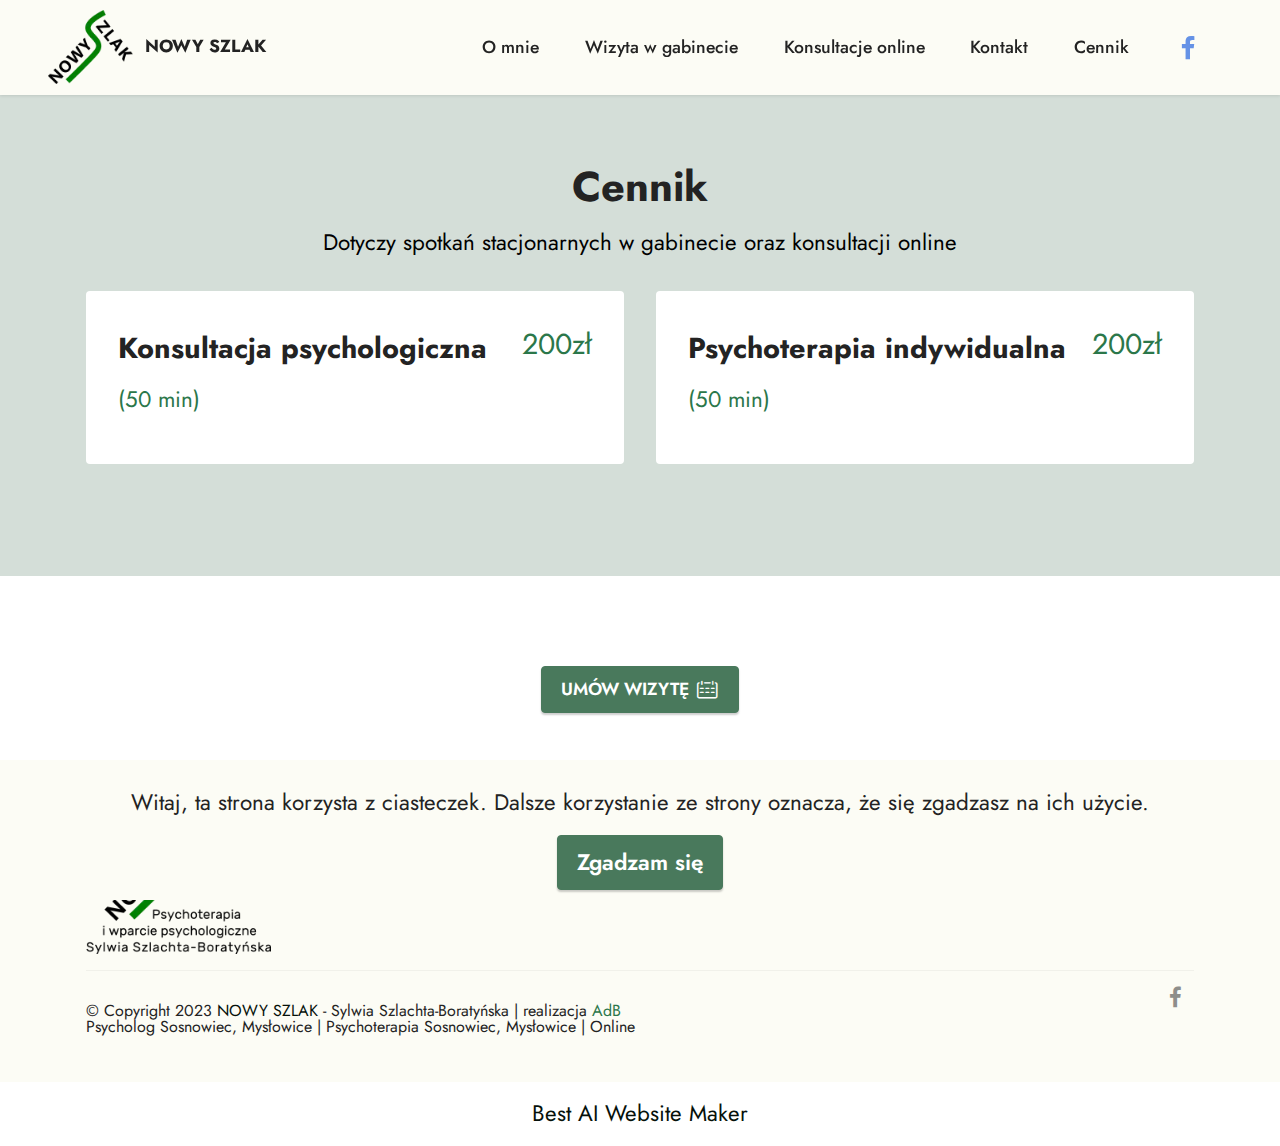
==== commit a340ef93: "Add files via upload" ====
--- a/cennik.html
+++ b/cennik.html
@@ -92,7 +92,7 @@
                 <div class="card-wrapper">
                     <div class="top-line">
                         <h6 class="card-title mbr-fonts-style display-5"><strong>Konsultacja psychologiczna</strong></h6>
-                        <p class="mbr-text cost mbr-fonts-style display-5">170zł</p>
+                        <p class="mbr-text cost mbr-fonts-style display-5">200zł</p>
                     </div>
                     <div class="bottom-line">
                         <p class="mbr-text mbr-fonts-style display-7">(50 min)</p>
@@ -103,7 +103,7 @@
                 <div class="card-wrapper">
                     <div class="top-line">
                         <h6 class="card-title mbr-fonts-style display-5"><strong>Psychoterapia indywidualna</strong></h6>
-                        <p class="mbr-text cost mbr-fonts-style display-5">170zł</p>
+                        <p class="mbr-text cost mbr-fonts-style display-5">200zł</p>
                     </div>
                     <div class="bottom-line">
                         <p class="mbr-text mbr-fonts-style display-7">
@@ -188,7 +188,7 @@
         </div>
 
     </div>
-</section><section class="display-7" style="padding: 0;align-items: center;justify-content: center;flex-wrap: wrap;    align-content: center;display: flex;position: relative;height: 4rem;"><a href="https://mobiri.se/2252214" style="flex: 1 1;height: 4rem;position: absolute;width: 100%;z-index: 1;"><img alt="" style="height: 4rem;" src="[data-uri]"></a><p style="margin: 0;text-align: center;" class="display-7">&#8204;</p><a style="z-index:1" href="https://mobirise.com/builder/ai-website-builder.html">Free AI Website Software</a></section><script src="assets/bootstrap/js/bootstrap.bundle.min.js"></script>  <script src="assets/web/assets/cookies-alert-plugin/cookies-alert-core.js"></script>  <script src="assets/web/assets/cookies-alert-plugin/cookies-alert-script.js"></script>  <script src="assets/smoothscroll/smooth-scroll.js"></script>  <script src="assets/ytplayer/index.js"></script>  <script src="assets/dropdown/js/navbar-dropdown.js"></script>  <script src="assets/theme/js/script.js"></script>  
+</section><section class="display-7" style="padding: 0;align-items: center;justify-content: center;flex-wrap: wrap;    align-content: center;display: flex;position: relative;height: 4rem;"><a href="https://mobiri.se/2252214" style="flex: 1 1;height: 4rem;position: absolute;width: 100%;z-index: 1;"><img alt="" style="height: 4rem;" src="[data-uri]"></a><p style="margin: 0;text-align: center;" class="display-7">&#8204;</p><a style="z-index:1" href="https://mobirise.com/builder/ai-website-maker.html">Best AI Website Maker</a></section><script src="assets/bootstrap/js/bootstrap.bundle.min.js"></script>  <script src="assets/web/assets/cookies-alert-plugin/cookies-alert-core.js"></script>  <script src="assets/web/assets/cookies-alert-plugin/cookies-alert-script.js"></script>  <script src="assets/smoothscroll/smooth-scroll.js"></script>  <script src="assets/ytplayer/index.js"></script>  <script src="assets/dropdown/js/navbar-dropdown.js"></script>  <script src="assets/theme/js/script.js"></script>  
   
   
 <input name="cookieData" type="hidden" data-cookie-cookiesAlertType='false' data-cookie-customDialogSelector='null' data-cookie-colorText='#232323' data-cookie-colorBg='rgb(252, 252, 245)' data-cookie-opacityOverlay='0' data-cookie-bgOpacity='100' data-cookie-textButton='Zgadzam się' data-cookie-rejectText='REJECT' data-cookie-colorButton='#49795c' data-cookie-rejectColor='#ffffff' data-cookie-colorLink='#424a4d' data-cookie-underlineLink='true' data-cookie-text="Witaj, ta strona korzysta z ciasteczek. Dalsze korzystanie ze strony oznacza, że się zgadzasz na ich użycie.">
